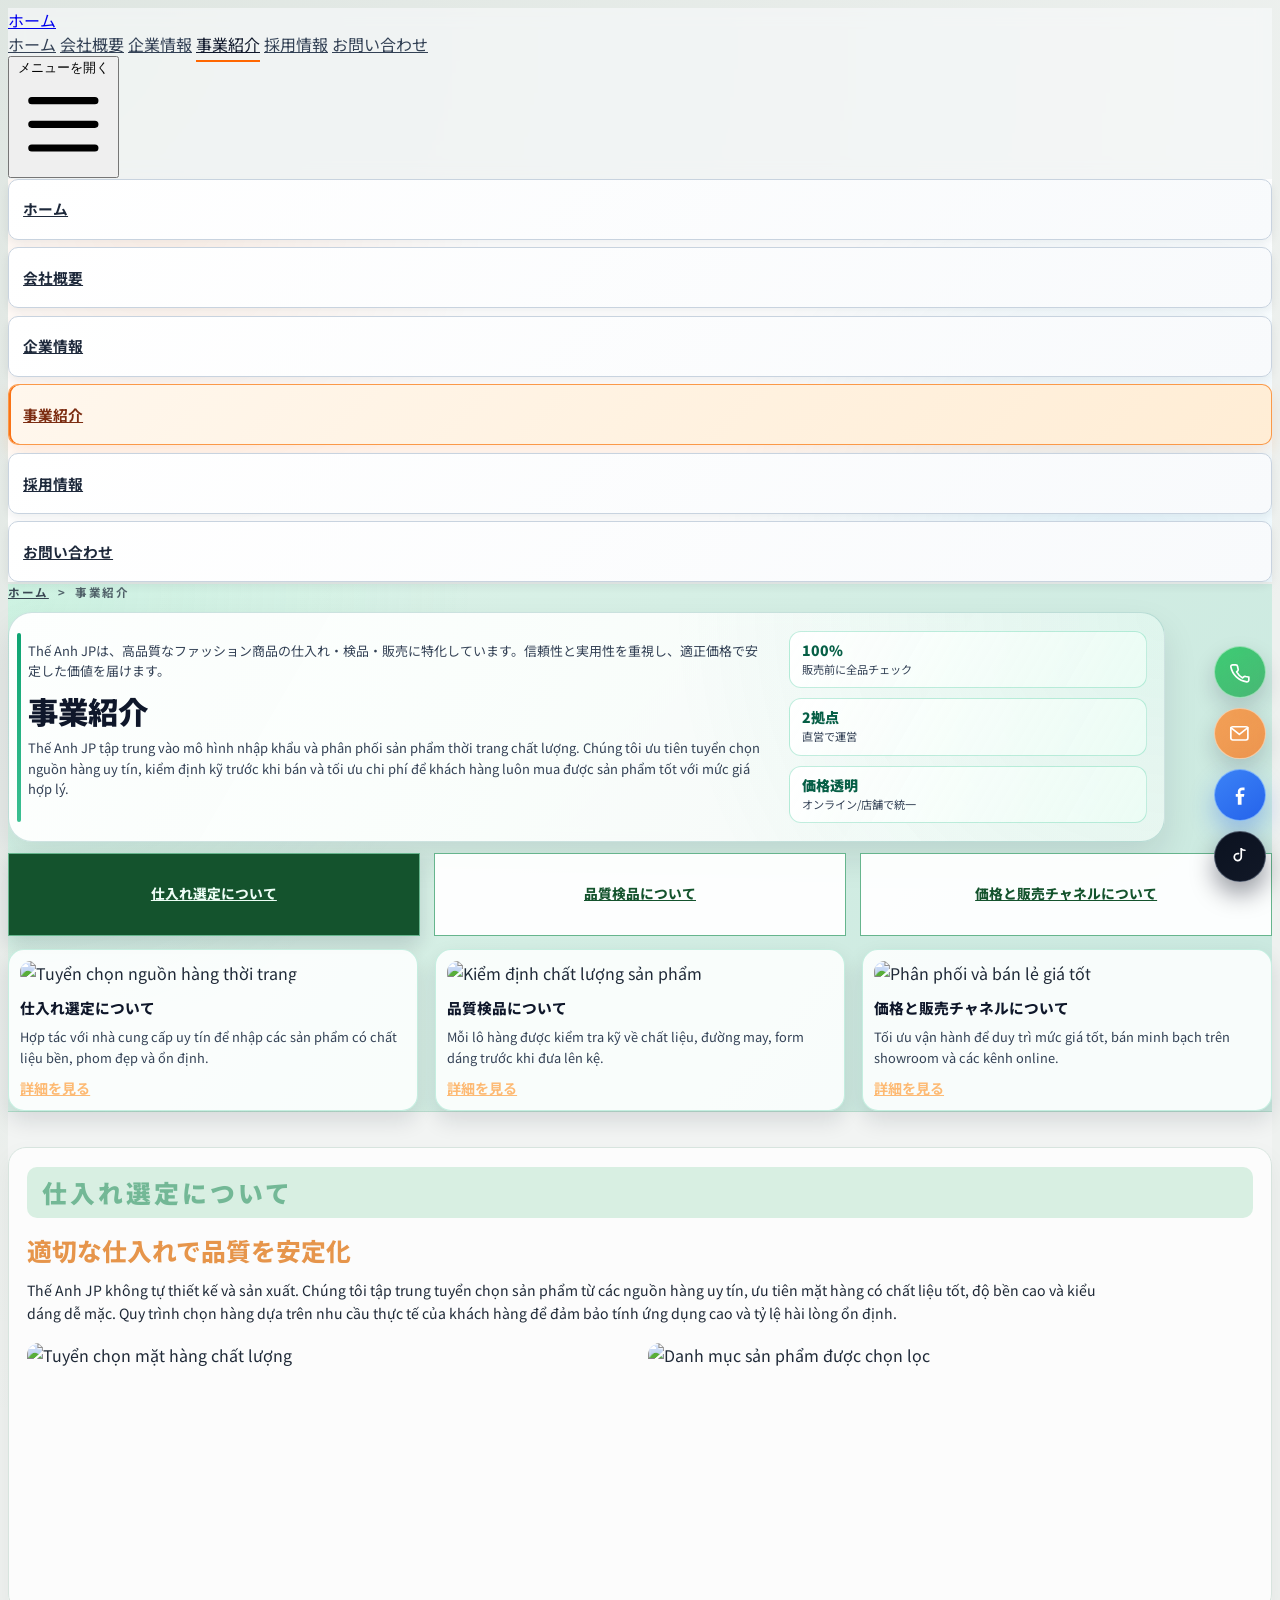
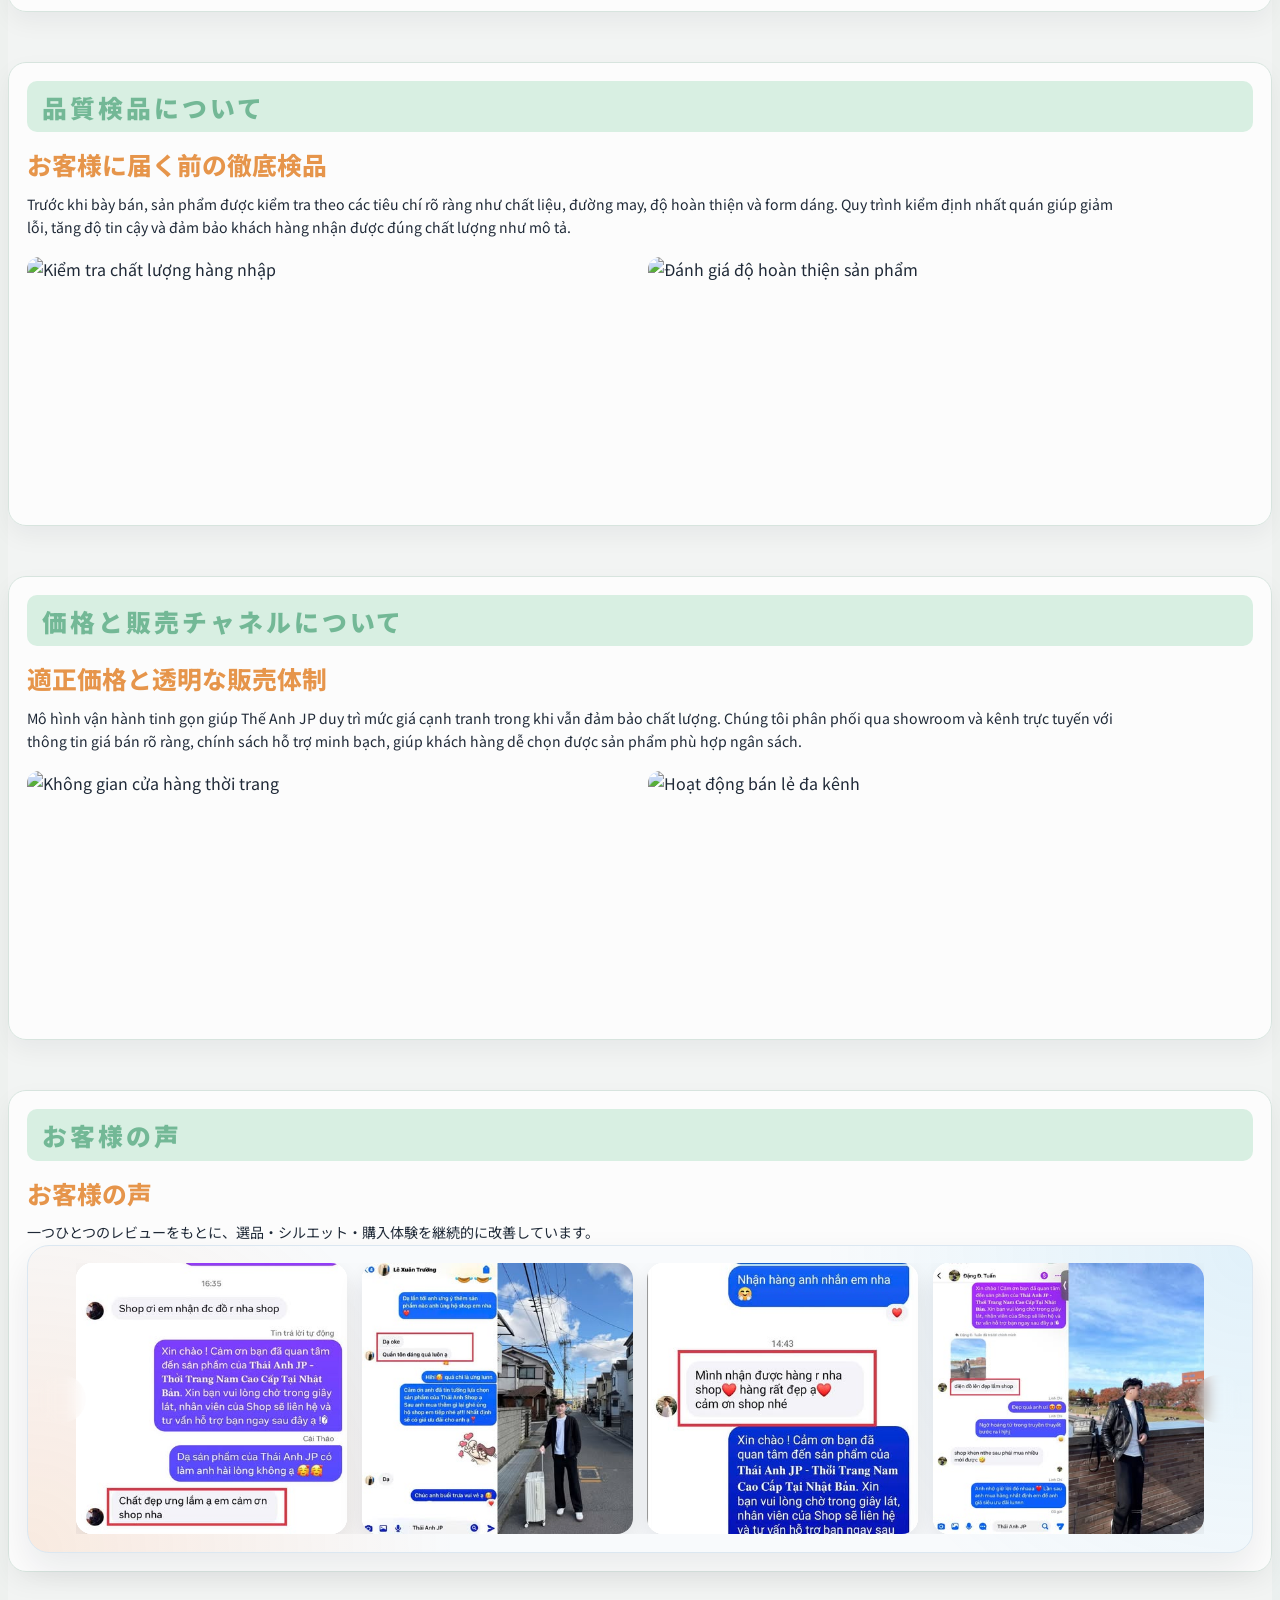
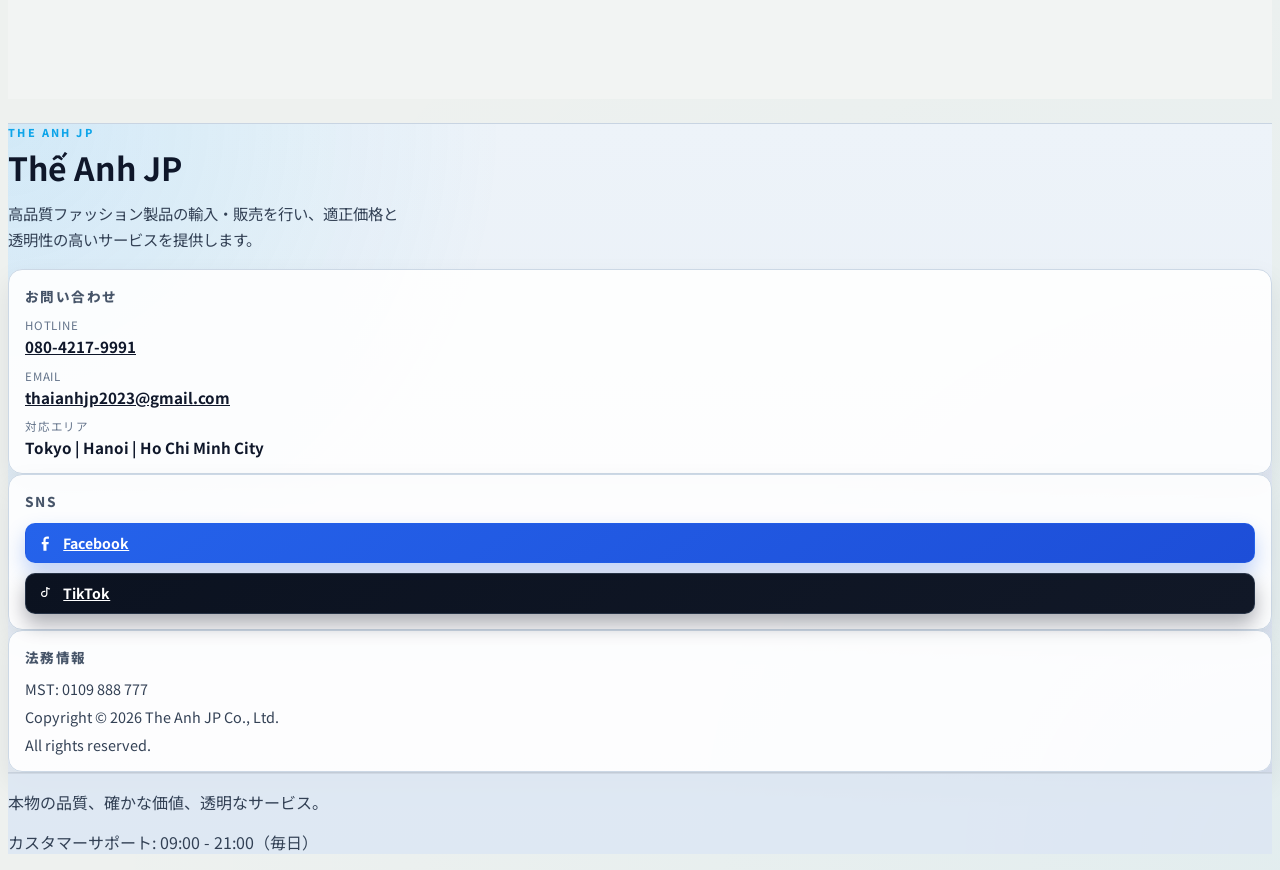
==== activities.html @ a5a720c3 "Initial website commit (VI/JA-ready)" ====
<!DOCTYPE html>
<html lang="ja">
  <head>
    <meta charset="UTF-8" />
    <meta name="viewport" content="width=device-width, initial-scale=1.0" />
    <title>事業紹介 | Thế Anh JP</title>
    <meta
      name="description"
      content="事業紹介 hoạt động kinh doanh của Thế Anh JP: tuyển chọn nguồn hàng chất lượng, kiểm định kỹ và phân phối với giá thành tốt."
    />
    <meta name="robots" content="index,follow,max-image-preview:large" />
    <meta property="og:locale" content="vi_VN" />
    <meta property="og:type" content="website" />
    <meta property="og:title" content="事業紹介 | Thế Anh JP" />
    <meta
      property="og:description"
      content="Thế Anh JPの仕入れ選定、品質検品、透明性の高い販売プロセスをご紹介します。"
    />
    <meta property="og:url" content="https://theanhjp.vn/activities.html" />
    <meta property="og:image" content="https://theanhjp.vn/assets/logo/anhbia.jpg" />
    <meta name="twitter:card" content="summary_large_image" />
    <meta name="twitter:title" content="事業紹介 | Thế Anh JP" />
    <meta
      name="twitter:description"
      content="Thế Anh JPの選品・品質確認・マルチチャネル販売の仕組み。"
    />
    <meta name="twitter:image" content="https://theanhjp.vn/assets/logo/anhbia.jpg" />
    <link rel="canonical" href="https://theanhjp.vn/activities.html" />

    <link rel="icon" type="image/jpeg" href="assets/logo/logotheanh.jpg" />
    <link rel="apple-touch-icon" href="assets/logo/logotheanh.jpg" />

    <link rel="preconnect" href="https://fonts.googleapis.com" />
    <link rel="preconnect" href="https://fonts.gstatic.com" crossorigin />
    <link
      href="https://fonts.googleapis.com/css2?family=Noto+Sans+JP:wght@400;500;700;900&family=Zen+Old+Mincho:wght@400;700&display=swap"
      rel="stylesheet"
    />

    <script src="https://cdn.tailwindcss.com"></script>
    <script>
      tailwind.config = {
        theme: {
          extend: {
            fontFamily: {
              sans: ['Noto Sans JP', 'sans-serif'],
              serifjp: ['Zen Old Mincho', 'serif']
            }
          }
        }
      };
    </script>
    <script type="application/ld+json">
      {
        "@context": "https://schema.org",
        "@type": "BreadcrumbList",
        "itemListElement": [
          {
            "@type": "ListItem",
            "position": 1,
            "name": "ホーム",
            "item": "https://theanhjp.vn/index.html"
          },
          {
            "@type": "ListItem",
            "position": 2,
            "name": "事業紹介",
            "item": "https://theanhjp.vn/activities.html"
          }
        ]
      }
    </script>

    <link rel="stylesheet" href="style.css" />
    <script src="script.js" defer></script>
    <script src="ja-i18n.js" defer></script>
  </head>
  <body class="activities-page text-slate-800 antialiased">
    <header id="siteHeader" class="site-header fixed inset-x-0 top-0 z-50">
      <div class="mx-auto flex h-20 w-full max-w-7xl items-center justify-between px-4 sm:px-6 lg:px-8">
        <a href="index.html#home" class="group flex min-w-0 items-center gap-3">
          <div class="h-11 w-[4.2rem] overflow-hidden rounded-md border border-slate-200 bg-white shadow-sm sm:h-12 sm:w-[4.6rem]">
            <img src="assets/logo/logotheanh.jpg" alt="Logo Thế Anh JP" class="h-full w-full object-cover" />
          </div>
          <div class="min-w-0 leading-tight">
            <p class="truncate text-base font-extrabold text-slate-900 sm:text-lg">Thế Anh JP</p>
            <p class="mt-1 truncate text-[0.58rem] font-semibold tracking-[0.12em] text-slate-500 sm:text-[0.66rem]">日本の高級メンズファッション</p>
          </div>
        </a>

        <nav class="hidden items-center gap-8 text-sm font-medium md:flex">
          <a class="nav-link" href="index.html#home">ホーム</a>
          <a class="nav-link" href="company.html">会社概要</a>
          <a class="nav-link" href="business.html">企業情報</a>
          <a class="nav-link is-active" href="activities.html">事業紹介</a>
          <a class="nav-link" href="recruit.html">採用情報</a>
          <a class="nav-link" href="index.html#access">お問い合わせ</a>
        </nav>

        <button
          id="menuBtn"
          class="mobile-menu-btn inline-flex h-11 w-11 items-center justify-center rounded-md border border-slate-300 text-slate-900 md:hidden"
          aria-label="メニューを開く"
          aria-expanded="false"
          aria-controls="mobileMenu"
        >
          <span class="sr-only">メニューを開く</span>
          <svg xmlns="http://www.w3.org/2000/svg" class="h-6 w-6" fill="none" viewBox="0 0 24 24" stroke="currentColor">
            <path stroke-linecap="round" stroke-linejoin="round" stroke-width="1.8" d="M4 6h16M4 12h16M4 18h16" />
          </svg>
        </button>
      </div>
    </header>

    <div id="menuOverlay" class="menu-overlay fixed inset-0 z-40 bg-slate-900/45 opacity-0 pointer-events-none"></div>
    <nav
      id="mobileMenu"
      class="mobile-menu fixed right-0 top-0 z-50 h-full w-[82%] max-w-sm translate-x-full bg-white px-6 pb-10 pt-24 shadow-2xl md:hidden"
      aria-hidden="true"
    >
      <div class="mobile-menu__grid text-base font-medium">
        <a class="mobile-link block rounded-md px-3 py-4" href="index.html#home">ホーム</a>
        <a class="mobile-link block rounded-md px-3 py-4" href="company.html">会社概要</a>
        <a class="mobile-link block rounded-md px-3 py-4" href="business.html">企業情報</a>
        <a class="mobile-link mobile-link-active block rounded-md px-3 py-4" href="activities.html">事業紹介</a>
        <a class="mobile-link block rounded-md px-3 py-4" href="recruit.html">採用情報</a>
        <a class="mobile-link block rounded-md px-3 py-4" href="index.html#access">お問い合わせ</a>
      </div>
    </nav>

    <main>
      <section class="activities-hero">
        <div class="mx-auto max-w-7xl px-4 pb-16 pt-28 sm:px-6 lg:px-8">
          <nav class="activities-breadcrumb reveal" aria-label="Breadcrumb">
            <a href="index.html#home">ホーム</a>
            <span>&gt;</span>
            <span>事業紹介</span>
          </nav>

          <div class="activities-hero__top reveal">
            <div class="activities-intro">
              <div class="activities-intro__content">
                <p class="text-xs uppercase tracking-[0.35em] text-emerald-700">Business Activities</p>
                <h1>事業紹介</h1>
                <p>
                  Thế Anh JP tập trung vào mô hình nhập khẩu và phân phối sản phẩm thời trang chất lượng.
                  Chúng tôi ưu tiên tuyển chọn nguồn hàng uy tín, kiểm định kỹ trước khi bán và tối ưu chi phí để khách hàng
                  luôn mua được sản phẩm tốt với mức giá hợp lý.
                </p>
              </div>

              <div class="activities-intro__stats" aria-label="Điểm nổi bật">
                <article>
                  <strong>100%</strong>
                  <span>Kiểm tra trước khi bán</span>
                </article>
                <article>
                  <strong>2 cơ sở</strong>
                  <span>Vận hành trực tiếp</span>
                </article>
                <article>
                  <strong>Giá minh bạch</strong>
                  <span>Online/offline thống nhất</span>
                </article>
              </div>
            </div>
          </div>

          <nav class="activities-tabs reveal" aria-label="Điều hướng nội dung giới thiệu">
            <a href="#sourcing" class="activities-tab is-active">仕入れ選定について</a>
            <a href="#quality" class="activities-tab">品質検品について</a>
            <a href="#distribution" class="activities-tab">価格と販売チャネルについて</a>
          </nav>

          <div class="activities-cards reveal">
            <article class="activities-card">
              <img
                src="https://images.unsplash.com/photo-1441984904996-e0b6ba687e04?auto=format&fit=crop&w=1200&q=80"
                alt="Tuyển chọn nguồn hàng thời trang"
              />
              <h2>仕入れ選定について</h2>
              <p>Hợp tác với nhà cung cấp uy tín để nhập các sản phẩm có chất liệu bền, phom đẹp và ổn định.</p>
              <a href="#sourcing">詳細を見る</a>
            </article>

            <article class="activities-card">
              <img
                src="https://images.unsplash.com/photo-1556905055-8f358a7a47b2?auto=format&fit=crop&w=1200&q=80"
                alt="Kiểm định chất lượng sản phẩm"
              />
              <h2>品質検品について</h2>
              <p>Mỗi lô hàng được kiểm tra kỹ về chất liệu, đường may, form dáng trước khi đưa lên kệ.</p>
              <a href="#quality">詳細を見る</a>
            </article>

            <article class="activities-card">
              <img
                src="https://images.unsplash.com/photo-1472851294608-062f824d29cc?auto=format&fit=crop&w=1200&q=80"
                alt="Phân phối và bán lẻ giá tốt"
              />
              <h2>価格と販売チャネルについて</h2>
              <p>Tối ưu vận hành để duy trì mức giá tốt, bán minh bạch trên showroom và các kênh online.</p>
              <a href="#distribution">詳細を見る</a>
            </article>
          </div>
        </div>
      </section>

      <section class="activities-body section-space">
        <div class="mx-auto max-w-7xl px-4 sm:px-6 lg:px-8">
          <section id="sourcing" class="activities-section reveal">
            <div class="activities-section__head">仕入れ選定について</div>
            <h2>Chọn đúng nguồn, giữ đúng chất lượng</h2>
            <p>
              Thế Anh JP không tự thiết kế và sản xuất. Chúng tôi tập trung tuyển chọn sản phẩm từ các nguồn hàng uy tín,
              ưu tiên mặt hàng có chất liệu tốt, độ bền cao và kiểu dáng dễ mặc. Quy trình chọn hàng dựa trên nhu cầu thực tế
              của khách hàng để đảm bảo tính ứng dụng cao và tỷ lệ hài lòng ổn định.
            </p>
            <div class="activities-gallery">
              <img
                src="https://images.unsplash.com/photo-1469334031218-e382a71b716b?auto=format&fit=crop&w=1200&q=80"
                alt="Tuyển chọn mặt hàng chất lượng"
              />
              <img
                src="https://images.unsplash.com/photo-1490481651871-ab68de25d43d?auto=format&fit=crop&w=1200&q=80"
                alt="Danh mục sản phẩm được chọn lọc"
              />
            </div>
          </section>

          <section id="quality" class="activities-section reveal">
            <div class="activities-section__head">品質検品について</div>
            <h2>Kiểm tra kỹ trước khi đến tay khách hàng</h2>
            <p>
              Trước khi bày bán, sản phẩm được kiểm tra theo các tiêu chí rõ ràng như chất liệu, đường may, độ hoàn thiện
              và form dáng. Quy trình kiểm định nhất quán giúp giảm lỗi, tăng độ tin cậy và đảm bảo khách hàng nhận được
              đúng chất lượng như mô tả.
            </p>
            <div class="activities-gallery">
              <img
                src="https://images.unsplash.com/photo-1521572163474-6864f9cf17ab?auto=format&fit=crop&w=1200&q=80"
                alt="Kiểm tra chất lượng hàng nhập"
              />
              <img
                src="https://images.unsplash.com/photo-1489987707025-afc232f7ea0f?auto=format&fit=crop&w=1200&q=80"
                alt="Đánh giá độ hoàn thiện sản phẩm"
              />
            </div>
          </section>

          <section id="distribution" class="activities-section reveal">
            <div class="activities-section__head">価格と販売チャネルについて</div>
            <h2>Bán giá tốt, phân phối minh bạch đa kênh</h2>
            <p>
              Mô hình vận hành tinh gọn giúp Thế Anh JP duy trì mức giá cạnh tranh trong khi vẫn đảm bảo chất lượng.
              Chúng tôi phân phối qua showroom và kênh trực tuyến với thông tin giá bán rõ ràng, chính sách hỗ trợ minh bạch,
              giúp khách hàng dễ chọn được sản phẩm phù hợp ngân sách.
            </p>
            <div class="activities-gallery">
              <img
                src="https://images.unsplash.com/photo-1441986300917-64674bd600d8?auto=format&fit=crop&w=1200&q=80"
                alt="Không gian cửa hàng thời trang"
              />
              <img
                src="https://images.unsplash.com/photo-1607082349566-187342175e2f?auto=format&fit=crop&w=1200&q=80"
                alt="Hoạt động bán lẻ đa kênh"
              />
            </div>
          </section>

          <section id="customer-reviews" class="activities-section reveal">
            <div class="activities-section__head">Phản hồi khách hàng</div>
            <h2>お客様の声</h2>
            <p>
              一つひとつのレビューをもとに、選品・シルエット・購入体験を継続的に改善しています。
            </p>

            <div class="reviews-showcase mt-6" data-reviews-carousel>
              <button class="reviews-nav reviews-nav--prev" type="button" aria-label="Ảnh trước" data-carousel-prev>
                <svg viewBox="0 0 24 24" fill="none" aria-hidden="true">
                  <path d="M14.5 6L8.5 12L14.5 18" stroke="currentColor" stroke-width="2.2" stroke-linecap="round" stroke-linejoin="round" />
                </svg>
              </button>
              <div class="reviews-viewport">
                <div class="reviews-track" data-carousel-track>
                  <button class="review-card" type="button" data-review-image="assets/reviews/1.jpg" aria-label="Xem phản hồi khách hàng 1">
                    <img src="assets/reviews/1.jpg" alt="Ảnh phản hồi khách hàng 1" loading="lazy" />
                  </button>
                  <button class="review-card" type="button" data-review-image="assets/reviews/2.jpg" aria-label="Xem phản hồi khách hàng 2">
                    <img src="assets/reviews/2.jpg" alt="Ảnh phản hồi khách hàng 2" loading="lazy" />
                  </button>
                  <button class="review-card" type="button" data-review-image="assets/reviews/3.jpg" aria-label="Xem phản hồi khách hàng 3">
                    <img src="assets/reviews/3.jpg" alt="Ảnh phản hồi khách hàng 3" loading="lazy" />
                  </button>
                  <button class="review-card" type="button" data-review-image="assets/reviews/4.jpg" aria-label="Xem phản hồi khách hàng 4">
                    <img src="assets/reviews/4.jpg" alt="Ảnh phản hồi khách hàng 4" loading="lazy" />
                  </button>
                  <button class="review-card" type="button" data-review-image="assets/reviews/5.jpg" aria-label="Xem phản hồi khách hàng 5">
                    <img src="assets/reviews/5.jpg" alt="Ảnh phản hồi khách hàng 5" loading="lazy" />
                  </button>
                  <button class="review-card" type="button" data-review-image="assets/reviews/6.jpg" aria-label="Xem phản hồi khách hàng 6">
                    <img src="assets/reviews/6.jpg" alt="Ảnh phản hồi khách hàng 6" loading="lazy" />
                  </button>
                  <button class="review-card" type="button" data-review-image="assets/reviews/7.jpg" aria-label="Xem phản hồi khách hàng 7">
                    <img src="assets/reviews/7.jpg" alt="Ảnh phản hồi khách hàng 7" loading="lazy" />
                  </button>
                  <button class="review-card" type="button" data-review-image="assets/reviews/8.jpg" aria-label="Xem phản hồi khách hàng 8">
                    <img src="assets/reviews/8.jpg" alt="Ảnh phản hồi khách hàng 8" loading="lazy" />
                  </button>
                  <button class="review-card" type="button" data-review-image="assets/reviews/9.jpg" aria-label="Xem phản hồi khách hàng 9">
                    <img src="assets/reviews/9.jpg" alt="Ảnh phản hồi khách hàng 9" loading="lazy" />
                  </button>
                  <button class="review-card" type="button" data-review-image="assets/reviews/10.jpg" aria-label="Xem phản hồi khách hàng 10">
                    <img src="assets/reviews/10.jpg" alt="Ảnh phản hồi khách hàng 10" loading="lazy" />
                  </button>
                  <button class="review-card" type="button" data-review-image="assets/reviews/11.jpg" aria-label="Xem phản hồi khách hàng 11">
                    <img src="assets/reviews/11.jpg" alt="Ảnh phản hồi khách hàng 11" loading="lazy" />
                  </button>
                  <button class="review-card" type="button" data-review-image="assets/reviews/12.jpg" aria-label="Xem phản hồi khách hàng 12">
                    <img src="assets/reviews/12.jpg" alt="Ảnh phản hồi khách hàng 12" loading="lazy" />
                  </button>
                  <button class="review-card" type="button" data-review-image="assets/reviews/13.jpg" aria-label="Xem phản hồi khách hàng 13">
                    <img src="assets/reviews/13.jpg" alt="Ảnh phản hồi khách hàng 13" loading="lazy" />
                  </button>
                </div>
              </div>
              <button class="reviews-nav reviews-nav--next" type="button" aria-label="Ảnh tiếp theo" data-carousel-next>
                <svg viewBox="0 0 24 24" fill="none" aria-hidden="true">
                  <path d="M9.5 6L15.5 12L9.5 18" stroke="currentColor" stroke-width="2.2" stroke-linecap="round" stroke-linejoin="round" />
                </svg>
              </button>
            </div>
          </section>
        </div>
      </section>
    </main>

    <footer class="site-footer">
      <div class="site-footer__top">
        <div class="mx-auto grid max-w-7xl gap-8 px-4 py-12 sm:px-6 lg:grid-cols-12 lg:gap-10 lg:px-8">
          <section class="site-footer__brand lg:col-span-5">
            <p class="site-footer__eyebrow">THE ANH JP</p>
            <h2>Thế Anh JP</h2>
            <p>
              高品質ファッション製品の輸入・販売を行い、適正価格と透明性の高いサービスを提供します。
            </p>
          </section>

          <section class="site-footer__contact lg:col-span-3">
            <h3>お問い合わせ</h3>
            <ul>
              <li><span>Hotline</span><a href="tel:08042179991">080-4217-9991</a></li>
              <li><span>Email</span><a href="mailto:thaianhjp2023@gmail.com">thaianhjp2023@gmail.com</a></li>
              <li><span>対応エリア</span><strong>Tokyo | Hanoi | Ho Chi Minh City</strong></li>
            </ul>
          </section>

          <section class="site-footer__social lg:col-span-2">
            <h3>SNS</h3>
            <div class="site-footer__social-list">
              <a href="https://www.facebook.com/thaianhshop2022" target="_blank" rel="noopener noreferrer" class="site-footer__social-link" aria-label="Facebook Thế Anh JP">
                <svg viewBox="0 0 16 16" fill="none" xmlns="http://www.w3.org/2000/svg">
                  <path d="M9.03 6.55H11.2L10.94 8.8H9.03V15H6.11V8.8H4.5V6.55H6.11V4.88C6.11 2.87 7.32 1.5 9.81 1.5C10.55 1.5 11.19 1.56 11.37 1.58V3.68H9.66C8.45 3.68 8.21 4.25 8.21 5.09V6.55H9.03Z" fill="currentColor"/>
                </svg>
                <span>Facebook</span>
              </a>
              <a href="https://www.tiktok.com/@thaianhshop" target="_blank" rel="noopener noreferrer" class="site-footer__social-link" aria-label="TikTok Thế Anh JP">
                <svg viewBox="0 0 24 24" fill="none" xmlns="http://www.w3.org/2000/svg">
                  <path d="M14 4v8.7a3.7 3.7 0 11-2.9-3.6" stroke="currentColor" stroke-width="1.8" stroke-linecap="round" stroke-linejoin="round"/>
                  <path d="M14 4c1 .95 2.35 1.53 3.83 1.53" stroke="currentColor" stroke-width="1.8" stroke-linecap="round"/>
                </svg>
                <span>TikTok</span>
              </a>
            </div>
          </section>

          <section class="site-footer__legal lg:col-span-2">
            <h3>法務情報</h3>
            <p>MST: 0109 888 777</p>
            <p>Copyright © 2026 The Anh JP Co., Ltd.</p>
            <p>All rights reserved.</p>
          </section>
        </div>
      </div>
      <div class="site-footer__bottom">
        <div class="mx-auto flex max-w-7xl flex-col gap-2 px-4 py-4 text-xs sm:px-6 sm:text-sm lg:flex-row lg:items-center lg:justify-between lg:px-8">
          <p>本物の品質、確かな価値、透明なサービス。</p>
          <p>カスタマーサポート: 09:00 - 21:00（毎日）</p>
        </div>
      </div>
    </footer>

    <div id="reviewLightbox" class="review-lightbox" aria-hidden="true">
      <button id="reviewLightboxClose" class="review-lightbox__close" type="button" aria-label="Đóng xem ảnh">×</button>
      <img id="reviewLightboxImage" src="" alt="Ảnh đánh giá khách hàng" />
    </div>

    <aside class="floating-actions" aria-label="お問い合わせ nhanh">
      <a href="tel:08042179991" class="floating-btn floating-btn-call" aria-label="電話">
        <span class="floating-btn__icon" aria-hidden="true">
          <svg viewBox="0 0 24 24" fill="none" xmlns="http://www.w3.org/2000/svg">
            <path d="M22 16.92V20a2 2 0 01-2.18 2A19.8 19.8 0 013 6.18 2 2 0 015 4h3.09a2 2 0 012 1.72c.12.9.32 1.77.6 2.61a2 2 0 01-.45 2.11L9.1 11.57a16 16 0 006.33 6.33l1.13-1.14a2 2 0 012.11-.45c.84.28 1.71.48 2.61.6A2 2 0 0122 16.92z" stroke="currentColor" stroke-width="1.8" stroke-linecap="round" stroke-linejoin="round"/>
          </svg>
        </span>
        <span class="floating-btn__label">今すぐ電話</span>
      </a>

      <a href="mailto:thaianhjp2023@gmail.com" class="floating-btn floating-btn-mail" aria-label="Gmailを送る">
        <span class="floating-btn__icon" aria-hidden="true">
          <svg viewBox="0 0 24 24" fill="none" xmlns="http://www.w3.org/2000/svg">
            <path d="M3 6l9 7 9-7" stroke="currentColor" stroke-width="1.8" stroke-linecap="round" stroke-linejoin="round"/>
            <rect x="3" y="5" width="18" height="14" rx="2" stroke="currentColor" stroke-width="1.8"/>
          </svg>
        </span>
        <span class="floating-btn__label">Gmail</span>
      </a>

      <a href="https://www.facebook.com/thaianhshop2022" target="_blank" rel="noopener noreferrer" class="floating-btn floating-btn-facebook" aria-label="Facebookを開く">
        <span class="floating-btn__icon" aria-hidden="true">
          <svg viewBox="0 0 16 16" fill="none" xmlns="http://www.w3.org/2000/svg">
            <path d="M9.03 6.55H11.2L10.94 8.8H9.03V15H6.11V8.8H4.5V6.55H6.11V4.88C6.11 2.87 7.32 1.5 9.81 1.5C10.55 1.5 11.19 1.56 11.37 1.58V3.68H9.66C8.45 3.68 8.21 4.25 8.21 5.09V6.55H9.03Z" fill="currentColor"/>
          </svg>
        </span>
        <span class="floating-btn__label">Facebook</span>
      </a>

      <a href="https://www.tiktok.com/@thaianhshop" target="_blank" rel="noopener noreferrer" class="floating-btn floating-btn-tiktok" aria-label="TikTokを開く">
        <span class="floating-btn__icon" aria-hidden="true">
          <svg viewBox="0 0 24 24" fill="none" xmlns="http://www.w3.org/2000/svg">
            <path d="M14 4v8.7a3.7 3.7 0 11-2.9-3.6" stroke="currentColor" stroke-width="1.8" stroke-linecap="round" stroke-linejoin="round"/>
            <path d="M14 4c1 .95 2.35 1.53 3.83 1.53" stroke="currentColor" stroke-width="1.8" stroke-linecap="round"/>
          </svg>
        </span>
        <span class="floating-btn__label">TikTok</span>
      </a>
    </aside>
  </body>
</html>
---- style.css ----
:root {
  --bg-main: #f8f9fa;
  --primary-orange: #ff6600;
  --text-dark: #1f2937;
  --accent-blue: #e0f2fe;
}

html {
  scroll-behavior: smooth;
}

body {
  background: var(--bg-main);
  color: var(--text-dark);
  font-family: 'Noto Sans JP', 'Hiragino Kaku Gothic ProN', 'Yu Gothic', sans-serif;
}

.home-page .section-space {
  padding: 2.45rem 0;
}

.site-header {
  background: rgba(248, 249, 250, 0.65);
  backdrop-filter: blur(8px);
  transition: background-color 280ms ease, box-shadow 280ms ease, border-color 280ms ease;
  border-bottom: 1px solid transparent;
}

.site-header.is-scrolled {
  background: rgba(255, 255, 255, 0.94);
  border-color: rgba(15, 23, 42, 0.08);
  box-shadow: 0 8px 28px rgba(15, 23, 42, 0.1);
}

.section-space {
  padding: 5rem 0;
}

@media (max-width: 767px) {
  .section-space {
    padding: 4rem 0;
  }
}

.section-accent {
  background: var(--accent-blue);
}

.access-grid {
  display: grid;
  gap: 0.95rem;
  grid-template-columns: repeat(2, minmax(0, 1fr));
}

.access-branch {
  overflow: hidden;
  border-radius: 22px;
  background: #ffffff;
  border: 1px solid #d6e6ee;
  box-shadow: 0 16px 30px rgba(15, 23, 42, 0.1);
}

.access-branch__body {
  padding: 0.9rem 0.95rem 0.78rem;
}

.access-branch__top {
  display: flex;
  align-items: center;
  justify-content: space-between;
  gap: 0.8rem;
}

.access-badge {
  display: inline-flex;
  align-items: center;
  justify-content: center;
  min-width: 5.4rem;
  border-radius: 999px;
  padding: 0.28rem 0.62rem;
  font-size: 0.7rem;
  font-weight: 800;
  letter-spacing: 0.11em;
  text-transform: uppercase;
}

.access-branch__top h3 {
  margin: 0;
  font-size: 1.14rem;
  font-weight: 900;
  color: #0f172a;
  text-align: right;
  letter-spacing: 0.03em;
}

.access-branch__address {
  margin: 0.62rem 0 0;
  font-size: 0.88rem;
  line-height: 1.62;
  color: #334155;
}

.access-branch__phone {
  margin: 0.38rem 0 0;
  font-size: 0.82rem;
  font-weight: 800;
  color: #0f172a;
}

.access-branch__map {
  border-top: 1px solid #e2e8f0;
  background: #f8fafc;
}

.access-branch__map iframe {
  width: 100%;
  height: 210px;
  border: 0;
}

.access-branch--gifu .access-badge {
  color: #14532d;
  background: #dcfce7;
}

.access-branch--gifu .access-branch__top h3 {
  color: #166534;
}

.access-branch--sakae .access-badge {
  color: #9a3412;
  background: #ffedd5;
}

.access-branch--sakae .access-branch__top h3 {
  color: #c2410c;
}

@media (max-width: 767px) {
  .home-page .section-space {
    padding: 2.35rem 0;
  }

  .access-grid {
    grid-template-columns: 1fr;
    gap: 0.75rem;
  }

  .access-branch {
    border-radius: 16px;
  }

  .access-branch__body {
    padding: 0.78rem 0.8rem 0.68rem;
  }

  .access-branch__top h3 {
    font-size: 1rem;
  }

  .access-badge {
    min-width: 4.8rem;
    padding: 0.22rem 0.5rem;
    font-size: 0.63rem;
  }

  .access-branch__address {
    font-size: 0.82rem;
  }

  .access-branch__map iframe {
    height: 185px;
  }
}

.nav-link {
  position: relative;
  color: #334155;
  transition: color 220ms ease;
}

.nav-link::after {
  content: '';
  position: absolute;
  left: 0;
  bottom: -6px;
  height: 2px;
  width: 100%;
  transform: scaleX(0);
  transform-origin: right;
  transition: transform 260ms ease;
  background: var(--primary-orange);
}

.nav-link:hover {
  color: #0f172a;
}

.nav-link:hover::after {
  transform: scaleX(1);
  transform-origin: left;
}

.mobile-menu,
.menu-overlay {
  transition: transform 280ms ease, opacity 280ms ease;
}

.mobile-menu {
  background:
    radial-gradient(circle at 12% 8%, rgba(255, 102, 0, 0.08), transparent 28%),
    radial-gradient(circle at 88% 92%, rgba(14, 165, 233, 0.1), transparent 35%),
    #ffffff;
}

.mobile-menu__grid {
  display: grid;
  grid-template-columns: 1fr;
  gap: 0.48rem;
}

.mobile-menu-btn {
  transition: transform 180ms ease, box-shadow 180ms ease, border-color 180ms ease, background-color 180ms ease;
}

.mobile-menu-btn:hover {
  transform: translateY(-1px);
  border-color: #94a3b8;
  background: #f8fafc;
  box-shadow: 0 8px 18px rgba(15, 23, 42, 0.12);
}

.mobile-link {
  display: flex;
  min-height: 48px;
  align-items: center;
  justify-content: flex-start;
  padding: 0.34rem 0.88rem;
  border-radius: 10px;
  border: 1px solid #c8d3df;
  background: linear-gradient(135deg, #ffffff 0%, #f8fafc 100%);
  box-shadow: 0 4px 10px rgba(15, 23, 42, 0.07);
  color: #1e293b;
  font-weight: 700;
  font-size: 0.92rem;
  line-height: 1.2;
  text-align: left;
  white-space: nowrap;
  transition: transform 200ms ease, box-shadow 200ms ease, border-color 200ms ease, background 220ms ease, color 200ms ease;
}

.mobile-link:hover {
  transform: translateX(4px);
  border-color: #93c5fd;
  background: linear-gradient(135deg, #ffffff 0%, #eff6ff 100%);
  box-shadow: 0 10px 18px rgba(15, 23, 42, 0.12);
  color: #0f172a;
}

.mobile-link:active {
  transform: translateX(2px);
}

.mobile-menu.is-open {
  transform: translateX(0);
}

.menu-overlay.is-open {
  opacity: 1;
  pointer-events: auto;
}

.hero-parallax {
  will-change: transform;
}

.hero-banner-image {
  object-position: center 48%;
}

.home-hero {
  min-height: 530px;
  margin-top: 5rem;
}

.reveal {
  opacity: 0;
  transform: translateY(28px);
  transition: opacity 700ms ease, transform 700ms cubic-bezier(0.22, 1, 0.36, 1);
}

.reveal.is-visible {
  opacity: 1;
  transform: translateY(0);
}

.image-hover img {
  filter: grayscale(35%);
  transition: transform 600ms cubic-bezier(0.22, 1, 0.36, 1), filter 500ms ease;
}

.image-hover:hover img {
  transform: scale(1.05);
  filter: grayscale(0%);
}

.gallery-track {
  scroll-snap-type: x mandatory;
}

.gallery-track > * {
  scroll-snap-align: start;
}

.home-intro {
  background:
    radial-gradient(circle at 0 0, rgba(110, 231, 183, 0.14), transparent 35%),
    radial-gradient(circle at 100% 100%, rgba(14, 165, 233, 0.1), transparent 35%),
    #eef4f2;
}

.home-intro__panel {
  max-width: 980px;
  border: 1px solid rgba(15, 118, 110, 0.2);
  border-radius: 20px;
  background: linear-gradient(120deg, rgba(255, 255, 255, 0.92), rgba(244, 251, 248, 0.92));
  box-shadow: 0 16px 34px rgba(15, 23, 42, 0.1);
  padding: clamp(1rem, 2.2vw, 1.7rem);
}

.home-intro__eyebrow {
  margin: 0;
  font-size: 0.72rem;
  font-weight: 800;
  letter-spacing: 0.24em;
  text-transform: uppercase;
  color: rgba(15, 23, 42, 0.64);
}

.home-intro__panel h2 {
  margin: 0.64rem 0 0;
  color: #0f172a;
  font-size: clamp(1.42rem, 2.5vw, 2rem);
  line-height: 1.2;
  font-weight: 900;
}

.home-intro__panel p {
  margin: 0.78rem 0 0;
  max-width: 900px;
  color: #334155;
  line-height: 1.68;
  font-size: 0.9rem;
}

.home-intro__cta {
  margin-top: 0.9rem;
  display: inline-flex;
  align-items: center;
  border: 1px solid #66b58d;
  background: #ffffff;
  color: #14532d;
  font-size: 0.84rem;
  font-weight: 800;
  border-radius: 999px;
  padding: 0.42rem 0.78rem;
  transition: transform 180ms ease, box-shadow 180ms ease, background-color 180ms ease, color 180ms ease;
}

.home-intro__cta:hover {
  transform: translateY(-1px);
  background: #14532d;
  color: #ecfdf5;
  box-shadow: 0 10px 18px rgba(15, 23, 42, 0.14);
}

.intro-marquee {
  overflow: hidden;
  border-radius: 14px;
  border: 1px solid rgba(203, 213, 225, 0.6);
  background: #f8fafc;
  padding: 0.5rem 0;
}

.intro-marquee__track {
  width: max-content;
  display: flex;
  gap: 0.6rem;
  will-change: transform;
  animation: intro-marquee-right 72s linear infinite;
}

.intro-marquee__group {
  display: flex;
  gap: 0.6rem;
}

.intro-marquee__item {
  flex: 0 0 auto;
  width: 260px;
  height: auto;
  overflow: hidden;
  border-radius: 12px;
  border: 1px solid rgba(203, 213, 225, 0.45);
  background: transparent;
}

.intro-marquee__item img {
  width: 100%;
  height: auto;
  object-fit: contain;
  object-position: center top;
  display: block;
}

/* Khong zoom crop o gallery home */
.intro-marquee .image-hover:hover img {
  transform: none;
}

@keyframes intro-marquee-right {
  from {
    transform: translateX(-50%);
  }
  to {
    transform: translateX(0);
  }
}

.social-icon {
  display: inline-flex;
  align-items: center;
  justify-content: center;
  width: 2.25rem;
  height: 2.25rem;
  border-radius: 999px;
  border: 1px solid #cbd5e1;
  color: #334155;
  transition: transform 220ms ease, color 220ms ease, border-color 220ms ease;
}

.social-icon:hover {
  transform: translateY(-2px);
  border-color: var(--primary-orange);
  color: var(--primary-orange);
}

.site-footer {
  position: relative;
  margin-top: 1.5rem;
  border-top: 1px solid #c8d4e2;
  background:
    radial-gradient(circle at 0% 0%, rgba(14, 165, 233, 0.12), transparent 34%),
    radial-gradient(circle at 100% 100%, rgba(30, 64, 175, 0.08), transparent 40%),
    linear-gradient(180deg, #edf3f9 0%, #e6edf5 100%);
}

.site-footer__top {
  border-bottom: 1px solid #cfd8e3;
}

.site-footer__eyebrow {
  margin: 0;
  font-size: 0.68rem;
  font-weight: 800;
  letter-spacing: 0.22em;
  color: #0ea5e9;
}

.site-footer h2 {
  margin: 0.5rem 0 0;
  font-size: clamp(1.6rem, 2.6vw, 2rem);
  line-height: 1.2;
  color: #0f172a;
}

.site-footer h3 {
  margin: 0 0 0.7rem;
  font-size: 0.85rem;
  font-weight: 800;
  text-transform: uppercase;
  letter-spacing: 0.11em;
  color: #475569;
}

.site-footer__brand p:last-child {
  margin-top: 0.85rem;
  max-width: 44ch;
  color: #334155;
  line-height: 1.75;
  font-size: 0.96rem;
}

.site-footer__contact,
.site-footer__legal,
.site-footer__social {
  border: 1px solid #ccd8e5;
  border-radius: 14px;
  background: rgba(255, 255, 255, 0.9);
  padding: 1rem 1rem 0.95rem;
  box-shadow: 0 12px 28px rgba(15, 23, 42, 0.08);
}

.site-footer__contact ul {
  margin: 0;
  padding: 0;
  list-style: none;
  display: grid;
  gap: 0.68rem;
}

.site-footer__contact li {
  display: grid;
  gap: 0.12rem;
}

.site-footer__contact span {
  font-size: 0.72rem;
  letter-spacing: 0.07em;
  text-transform: uppercase;
  color: #64748b;
}

.site-footer__contact a,
.site-footer__contact strong {
  font-size: 0.95rem;
  font-weight: 700;
  color: #0f172a;
}

.site-footer__contact a:hover {
  color: #0284c7;
}

.site-footer__legal p {
  margin: 0.35rem 0 0;
  font-size: 0.9rem;
  line-height: 1.55;
  color: #334155;
}

.site-footer__social-list {
  display: grid;
  gap: 0.62rem;
}

.site-footer__social-link {
  display: inline-flex;
  align-items: center;
  gap: 0.58rem;
  border-radius: 10px;
  border: 1px solid transparent;
  padding: 0.58rem 0.7rem;
  color: #ffffff;
  transition: transform 220ms ease, box-shadow 220ms ease, border-color 220ms ease, filter 220ms ease;
}

.site-footer__social-link svg {
  width: 1.05rem;
  height: 1.05rem;
}

.site-footer__social-link span {
  font-size: 0.88rem;
  font-weight: 700;
}

.site-footer__social-link:first-child {
  background: linear-gradient(145deg, #2563eb, #1d4ed8);
  border-color: rgba(37, 99, 235, 0.5);
  box-shadow: 0 10px 20px rgba(37, 99, 235, 0.28);
}

.site-footer__social-link:last-child {
  background: linear-gradient(145deg, #0b1220, #111827);
  border-color: rgba(51, 65, 85, 0.7);
  box-shadow: 0 10px 20px rgba(2, 6, 23, 0.32);
}

.site-footer__social-link:hover {
  transform: translateY(-2px);
  filter: brightness(1.06) saturate(1.08);
}

.site-footer__social-link:first-child:hover {
  box-shadow: 0 14px 26px rgba(37, 99, 235, 0.38);
}

.site-footer__social-link:last-child:hover {
  box-shadow: 0 14px 26px rgba(2, 6, 23, 0.42);
}

.site-footer__bottom {
  background: rgba(222, 232, 243, 0.9);
  color: #334155;
  border-top: 1px solid #cfd8e3;
}

.floating-actions {
  position: fixed;
  right: 0.9rem;
  bottom: 1.1rem;
  z-index: 45;
  display: flex;
  flex-direction: column;
  gap: 0.62rem;
}

.floating-btn {
  position: relative;
  display: inline-flex;
  align-items: center;
  justify-content: center;
  width: 3.1rem;
  height: 3.1rem;
  border-radius: 999px;
  border: 1px solid rgba(255, 255, 255, 0.45);
  color: #ffffff;
  box-shadow: 0 10px 22px rgba(15, 23, 42, 0.18);
  backdrop-filter: blur(8px) saturate(1.15);
  -webkit-backdrop-filter: blur(8px) saturate(1.15);
  transition: transform 220ms ease, box-shadow 220ms ease, filter 220ms ease, background-color 220ms ease;
  animation: floating-btn-idle 3.8s ease-in-out infinite;
}

.floating-btn:hover {
  transform: translateY(-2px) scale(1.04);
  box-shadow: 0 14px 28px rgba(15, 23, 42, 0.24);
  filter: saturate(1.12);
}

.floating-btn:active {
  transform: translateY(0) scale(0.94);
  box-shadow: 0 6px 14px rgba(15, 23, 42, 0.18);
}

.floating-btn__icon {
  display: inline-flex;
  align-items: center;
  justify-content: center;
  width: 1.42rem;
  height: 1.42rem;
}

.floating-btn__icon svg {
  width: 100%;
  height: 100%;
  display: block;
}

.floating-btn__label {
  position: absolute;
  right: calc(100% + 0.55rem);
  top: 50%;
  transform: translateY(-50%) translateX(8px);
  white-space: nowrap;
  border-radius: 999px;
  background: #0f172a;
  padding: 0.36rem 0.68rem;
  font-size: 0.72rem;
  font-weight: 700;
  letter-spacing: 0.04em;
  color: #f8fafc;
  opacity: 0;
  pointer-events: none;
  transition: opacity 220ms ease, transform 220ms ease;
  box-shadow: 0 8px 18px rgba(15, 23, 42, 0.2);
}

.floating-btn:hover .floating-btn__label {
  opacity: 1;
  transform: translateY(-50%) translateX(0);
}

.floating-btn-call {
  background: linear-gradient(145deg, rgba(34, 197, 94, 0.84), rgba(22, 163, 74, 0.72));
}

.floating-btn-mail {
  background: linear-gradient(145deg, rgba(251, 146, 60, 0.84), rgba(249, 115, 22, 0.72));
}

.floating-btn-facebook {
  background: linear-gradient(145deg, #3b82f6, #2563eb);
  border-color: rgba(147, 197, 253, 0.75);
  box-shadow: 0 12px 24px rgba(37, 99, 235, 0.34);
}

.floating-btn-facebook .floating-btn__icon {
  width: 1.28rem;
  height: 1.28rem;
}

.floating-btn-facebook .floating-btn__icon svg {
  transform: translateY(0.5px);
}

.floating-btn-tiktok {
  background: linear-gradient(145deg, #0b1220, #111827);
  border-color: rgba(148, 163, 184, 0.48);
  box-shadow: 0 12px 24px rgba(2, 6, 23, 0.4);
}

.floating-btn-facebook:hover {
  box-shadow: 0 16px 30px rgba(37, 99, 235, 0.42);
}

.floating-btn-tiktok:hover {
  box-shadow: 0 16px 30px rgba(2, 6, 23, 0.48);
}

.floating-actions .floating-btn:nth-child(1) {
  animation-delay: 0s;
}

.floating-actions .floating-btn:nth-child(2) {
  animation-delay: 0.25s;
}

.floating-actions .floating-btn:nth-child(3) {
  animation-delay: 0.5s;
}

.floating-actions .floating-btn:nth-child(4) {
  animation-delay: 0.75s;
}

@keyframes floating-btn-idle {
  0%,
  100% {
    transform: translateY(0);
  }
  50% {
    transform: translateY(-3px);
  }
}

@media (prefers-reduced-motion: reduce) {
  .floating-btn {
    animation: none;
  }
}

@media (max-width: 767px) {
  .site-footer {
    margin-top: 1.1rem;
    background:
      radial-gradient(circle at 0% 0%, rgba(14, 165, 233, 0.1), transparent 34%),
      radial-gradient(circle at 100% 100%, rgba(30, 64, 175, 0.08), transparent 40%),
      linear-gradient(180deg, #edf2f8 0%, #e8eef6 100%);
  }

  .site-footer__top .max-w-7xl {
    gap: 0.62rem;
    padding-top: 1.15rem;
    padding-bottom: 0.9rem;
  }

  .site-footer__contact,
  .site-footer__legal,
  .site-footer__social {
    border-radius: 12px;
    padding: 0.66rem 0.68rem 0.64rem;
  }

  .site-footer h2 {
    font-size: 1.35rem;
  }

  .site-footer__brand p:last-child {
    margin-top: 0.55rem;
    font-size: 0.82rem;
    line-height: 1.48;
  }

  .site-footer h3 {
    margin-bottom: 0.52rem;
    font-size: 0.74rem;
  }

  .site-footer__contact ul {
    gap: 0.45rem;
  }

  .site-footer__contact span {
    font-size: 0.62rem;
  }

  .site-footer__contact a,
  .site-footer__contact strong,
  .site-footer__legal p {
    font-size: 0.8rem;
    line-height: 1.4;
  }

  .site-footer__social-list {
    grid-template-columns: repeat(2, minmax(0, 1fr));
    gap: 0.46rem;
  }

  .site-footer__social-link {
    border-radius: 9px;
    justify-content: center;
    padding: 0.5rem 0.45rem;
    gap: 0.42rem;
  }

  .site-footer__social-link svg {
    width: 0.92rem;
    height: 0.92rem;
  }

  .site-footer__social-link span {
    font-size: 0.78rem;
  }

  .site-footer__bottom .max-w-7xl {
    gap: 0.35rem;
    padding-top: 0.65rem;
    padding-bottom: 0.65rem;
    font-size: 0.72rem;
    line-height: 1.35;
  }

  .floating-actions {
    right: 0.62rem;
    bottom: 0.72rem;
    display: flex;
    flex-direction: column;
    gap: 0.42rem;
  }

  .floating-btn {
    width: 2.7rem;
    height: 2.7rem;
  }

  .floating-btn__icon {
    width: 1.15rem;
    height: 1.15rem;
  }

  .intro-marquee {
    padding: 0.45rem 0;
  }

  .home-intro__panel {
    border-radius: 14px;
    padding: 0.88rem 0.86rem;
  }

  .home-intro__panel h2 {
    font-size: 1.28rem;
  }

  .home-intro__panel p {
    font-size: 0.83rem;
    line-height: 1.6;
  }

  .home-intro__cta {
    margin-top: 0.72rem;
    font-size: 0.78rem;
    padding: 0.38rem 0.66rem;
  }

  .intro-marquee__track {
    gap: 0.55rem;
    animation-duration: 52s;
  }

  .intro-marquee__group {
    gap: 0.55rem;
  }

  .intro-marquee__item {
    width: 180px;
    height: auto;
    border-radius: 10px;
  }

  .home-hero {
    min-height: 0;
    aspect-ratio: 3319 / 1263;
    margin-top: 5rem;
  }

  .home-hero #heroMedia {
    display: flex;
    align-items: center;
    justify-content: center;
    background: #ffffff;
  }

  .home-hero .hero-banner-image {
    width: 100%;
    height: 100%;
    object-fit: contain;
    object-position: center center;
  }

  .home-hero > .absolute.inset-0:not(#heroMedia),
  .home-hero > .relative.mx-auto {
    display: none;
  }

  .floating-actions {
    right: 0.7rem;
    bottom: 0.9rem;
    display: flex;
    flex-direction: column;
    gap: 0.52rem;
  }

  .floating-btn {
    width: 2.7rem;
    height: 2.7rem;
  }

  .floating-btn__icon {
    width: 1.24rem;
    height: 1.24rem;
  }

  .floating-btn__label {
    display: none;
  }
}

/* Scrollbar mảnh, tối giản */
* {
  scrollbar-width: thin;
  scrollbar-color: #94a3b8 transparent;
}

*::-webkit-scrollbar {
  width: 8px;
  height: 8px;
}

*::-webkit-scrollbar-track {
  background: transparent;
}

*::-webkit-scrollbar-thumb {
  background-color: #94a3b8;
  border-radius: 999px;
}

*::-webkit-scrollbar-thumb:hover {
  background-color: #64748b;
}

.nav-link.is-active {
  color: #0f172a;
}

.nav-link.is-active::after {
  transform: scaleX(1);
  transform-origin: left;
}

.mobile-link-active {
  border-color: rgba(251, 146, 60, 0.92);
  background: linear-gradient(135deg, #fff7ed 0%, #ffedd5 100%);
  color: #7c2d12;
  box-shadow: inset 2px 0 0 #f97316, 0 8px 16px rgba(249, 115, 22, 0.15);
}

@media (max-width: 420px) {
  .mobile-link {
    min-height: 44px;
    font-size: 0.85rem;
    padding: 0.32rem 0.72rem;
  }
}

.profile-page {
  background:
    radial-gradient(circle at 100% -10%, rgba(16, 185, 129, 0.13), transparent 34%),
    radial-gradient(circle at -5% 55%, rgba(56, 189, 248, 0.1), transparent 30%),
    #f5f8f7;
}

.profile-hero {
  min-height: 530px;
  margin-top: 5rem;
}

.profile-hero__media {
  position: absolute;
  inset: 0;
}

.profile-hero__overlay {
  position: absolute;
  inset: 0;
  background: linear-gradient(90deg, rgba(8, 47, 73, 0.62) 0%, rgba(2, 44, 34, 0.38) 45%, rgba(0, 0, 0, 0.16) 100%);
}

.profile-hero__label {
  position: absolute;
  left: clamp(1rem, 7vw, 3rem);
  bottom: clamp(1rem, 5vw, 2.2rem);
  background: rgba(240, 253, 244, 0.88);
  padding: 0.9rem 1.1rem;
  border-left: 4px solid #16a34a;
  z-index: 3;
}

.profile-hero__label strong {
  display: block;
  font-size: clamp(1.55rem, 3vw, 2.65rem);
  letter-spacing: 0.08em;
  color: #111827;
  line-height: 1;
}

.profile-hero__label span {
  display: block;
  margin-top: 0.45rem;
  font-size: clamp(0.82rem, 1.12vw, 1rem);
  text-transform: uppercase;
  letter-spacing: 0.12em;
  color: #334155;
}

.profile-body {
  position: relative;
}

.profile-body.section-space {
  padding-top: 1.9rem;
  padding-bottom: 3.7rem;
}

.profile-tabs {
  border-top: 1px solid #dbe7e4;
  padding-top: 0.62rem;
}

.profile-tab {
  display: flex;
  flex-direction: column;
  gap: 0.14rem;
  border: 1px solid #79b89b;
  background: #f8fffb;
  border-radius: 10px;
  padding: 0.52rem 0.72rem;
  transition: transform 220ms ease, box-shadow 220ms ease, border-color 220ms ease, background-color 220ms ease;
}

.profile-tab span {
  font-size: 0.58rem;
  letter-spacing: 0.2em;
  color: #166534;
}

.profile-tab strong {
  font-size: 0.82rem;
  line-height: 1.28;
  font-weight: 700;
  color: #0f172a;
}

.profile-tab:hover {
  transform: translateY(-2px);
  box-shadow: 0 12px 24px rgba(2, 44, 34, 0.14);
  border-color: #166534;
}

.profile-tab.is-active {
  border-color: #14532d;
  background: linear-gradient(135deg, #14532d, #166534);
}

.profile-tab.is-active span,
.profile-tab.is-active strong {
  color: #ecfdf5;
}

.profile-panel {
  border: 1px solid #d3e5df;
  background: rgba(255, 255, 255, 0.82);
  border-radius: 18px;
  padding: 1.6rem;
  box-shadow: 0 16px 35px rgba(15, 23, 42, 0.07);
}

.profile-panel__head {
  margin-bottom: 1.2rem;
}

.profile-panel__head p {
  font-size: 0.72rem;
  text-transform: uppercase;
  letter-spacing: 0.2em;
  color: #047857;
  margin-bottom: 0.45rem;
}

.profile-panel__head h2 {
  margin: 0;
  font-size: clamp(1.6rem, 2.5vw, 2.25rem);
  color: #115e59;
  font-weight: 800;
}

.profile-table-wrap {
  overflow-x: auto;
}

.profile-table {
  width: 100%;
  border-collapse: collapse;
  min-width: 640px;
}

.profile-table tr {
  border-bottom: 1px solid #d3e5df;
}

.profile-table th,
.profile-table td {
  padding: 1.08rem 0.5rem;
  text-align: left;
  vertical-align: top;
}

.profile-table th {
  width: 20%;
  font-weight: 800;
  color: #0f172a;
}

.profile-table td {
  color: #1f2937;
}

.profile-table__link a {
  color: #2563eb;
  font-weight: 700;
  text-decoration: underline;
}

.profile-timeline {
  display: grid;
  gap: 1rem;
  grid-template-columns: repeat(4, minmax(0, 1fr));
}

.profile-timeline article {
  border-left: 3px solid #34d399;
  background: #f0fdf4;
  padding: 1rem 1rem 1rem 1.1rem;
}

.profile-timeline h3 {
  margin: 0;
  color: #166534;
  font-size: 1.45rem;
  font-weight: 900;
}

.profile-timeline p {
  margin: 0.5rem 0 0;
  color: #334155;
  line-height: 1.7;
  font-size: 0.9rem;
}

.profile-sites {
  display: grid;
  gap: 1.6rem;
}

.profile-sites .profile-map-wrap {
  margin-top: 0.2rem;
}

.profile-site-card {
  display: grid;
  grid-template-columns: 300px minmax(0, 1fr);
  gap: 1.1rem;
  align-items: center;
  border: 1px solid #cbe4db;
  background: #fff;
  padding: 0.8rem;
}

.profile-site-card img {
  width: 100%;
  height: 205px;
  object-fit: cover;
}

.profile-site-card h3 {
  margin: 0;
  font-size: clamp(1.2rem, 2vw, 2rem);
  color: #ea580c;
  font-weight: 800;
}

.profile-site-card p {
  margin: 0.5rem 0 0;
  color: #1f2937;
  font-size: 0.97rem;
}

.profile-map-wrap {
  overflow: hidden;
  border-radius: 18px;
  border: 1px solid #bfd7cf;
  box-shadow: 0 12px 28px rgba(15, 23, 42, 0.12);
}

.profile-map-wrap iframe {
  width: 100%;
  min-height: 320px;
  border: 0;
}

@media (max-width: 1023px) {
  .profile-timeline {
    grid-template-columns: repeat(2, minmax(0, 1fr));
  }

  .profile-site-card {
    grid-template-columns: 1fr;
  }

  .profile-site-card img {
    height: 250px;
  }
}

@media (max-width: 767px) {
  .profile-hero {
    min-height: 0;
    aspect-ratio: 3319 / 1263;
    margin-top: 5rem;
  }

  .profile-hero__media {
    display: flex;
    align-items: center;
    justify-content: center;
    background: #fff;
  }

  .profile-hero .hero-banner-image {
    width: 100%;
    height: 100%;
    object-fit: contain;
    object-position: center center;
  }

  .profile-hero__overlay {
    background: linear-gradient(180deg, rgba(0, 0, 0, 0.16) 0%, rgba(0, 0, 0, 0.3) 100%);
  }

  .profile-hero__label {
    top: auto;
    left: 0.85rem;
    right: auto;
    bottom: 0.85rem;
    width: fit-content;
    max-width: calc(100% - 1.7rem);
    padding: 0.58rem 0.72rem;
    border-left-width: 3px;
  }

  .profile-panel {
    border-radius: 14px;
    padding: 1rem;
  }

  .profile-tabs {
    padding-top: 0.5rem;
  }

  .profile-tab {
    padding: 0.48rem 0.62rem;
  }

  .profile-table {
    min-width: 560px;
  }

  .profile-timeline {
    grid-template-columns: 1fr;
  }

  .profile-site-card img {
    height: 205px;
  }

  .profile-body.section-space,
  .business-body.section-space {
    padding-top: 1.1rem;
    padding-bottom: 2.6rem;
  }
}

.recruit-page {
  background:
    radial-gradient(circle at 0% 20%, rgba(251, 191, 36, 0.12), transparent 30%),
    radial-gradient(circle at 100% 100%, rgba(45, 212, 191, 0.12), transparent 35%),
    #f8f8f6;
}

.recruit-hero {
  min-height: 530px;
}

.recruit-hero__media {
  position: absolute;
  inset: 0;
}

.recruit-hero__overlay {
  position: absolute;
  inset: 0;
  background: linear-gradient(95deg, rgba(8, 47, 73, 0.8) 0%, rgba(55, 65, 81, 0.42) 44%, rgba(0, 0, 0, 0.22) 100%);
}

.recruit-hero__shape {
  position: absolute;
  left: 3%;
  bottom: -10%;
  width: clamp(220px, 32vw, 420px);
  aspect-ratio: 1;
  clip-path: polygon(0 100%, 60% 0, 100% 100%);
  background: linear-gradient(160deg, rgba(251, 191, 36, 0.38), rgba(45, 212, 191, 0.25));
}

.recruit-tabs {
  display: grid;
  gap: 0.75rem;
  grid-template-columns: repeat(4, minmax(0, 1fr));
  margin-bottom: 1.3rem;
}

.recruit-tab {
  text-align: left;
  border: 1px solid #6a9c8f;
  border-radius: 10px;
  background: #ffffff;
  padding: 0.5rem 0.72rem;
  transition: transform 220ms ease, box-shadow 220ms ease, background-color 220ms ease;
}

.recruit-tab span {
  display: block;
  color: #166534;
  font-size: 0.58rem;
  letter-spacing: 0.18em;
  margin-bottom: 0.12rem;
}

.recruit-tab strong {
  color: #0f172a;
  font-size: 0.84rem;
  line-height: 1.3;
  font-weight: 800;
}

.recruit-tab:hover {
  transform: translateY(-2px);
  box-shadow: 0 14px 26px rgba(15, 23, 42, 0.12);
}

.recruit-tab.is-active {
  background: linear-gradient(135deg, #14532d, #166534);
  border-color: #14532d;
}

.recruit-tab.is-active span,
.recruit-tab.is-active strong {
  color: #f0fdf4;
}

.recruit-panel {
  border: 1px solid #d9e3df;
  border-radius: 18px;
  background: rgba(255, 255, 255, 0.9);
  box-shadow: 0 16px 34px rgba(15, 23, 42, 0.08);
  padding: 1.45rem;
}

.recruit-panel header p {
  margin: 0;
  font-size: 0.72rem;
  text-transform: uppercase;
  letter-spacing: 0.2em;
  color: #15803d;
}

.recruit-panel header h2 {
  margin: 0.45rem 0 0;
  font-size: clamp(1.6rem, 2.5vw, 2.3rem);
  color: #166534;
  font-weight: 900;
}

.recruit-panel > p {
  margin: 1rem 0 0;
  font-size: 1.05rem;
  line-height: 1.9;
  color: #334155;
  max-width: 78ch;
}

.recruit-card-grid {
  margin-top: 1.2rem;
  display: grid;
  gap: 1rem;
  grid-template-columns: repeat(2, minmax(0, 1fr));
}

.recruit-job-card {
  border: 1px solid #d2e5df;
  padding: 0.9rem;
}

.recruit-job-card h3 {
  margin: 0;
  font-size: 2rem;
  line-height: 1.2;
  color: #334155;
}

.recruit-job-card img {
  width: 100%;
  height: 220px;
  object-fit: cover;
  margin-top: 0.8rem;
}

.recruit-job-card p {
  margin: 0.9rem 0 0;
  color: #334155;
  line-height: 1.8;
  font-size: 0.96rem;
}

.recruit-job-card a {
  margin-top: 0.85rem;
  display: block;
  text-align: center;
  padding: 0.72rem 0.8rem;
  font-weight: 700;
  letter-spacing: 0.04em;
  text-transform: uppercase;
  color: #f8fafc;
  background: rgba(15, 23, 42, 0.78);
}

.tone-mint {
  background: #dff3eb;
}

.tone-cream {
  background: #f8efe5;
}

.tone-lemon {
  background: #f8f6d2;
}

.tone-lime {
  background: #e6f8cf;
}

.recruit-content-grid,
.recruit-benefits {
  margin-top: 1rem;
  display: grid;
  grid-template-columns: repeat(3, minmax(0, 1fr));
  gap: 0.85rem;
}

.recruit-content-grid article,
.recruit-benefits article {
  border: 1px solid #d3e5df;
  background: #f8fffb;
  padding: 1rem;
}

.recruit-content-grid h3,
.recruit-benefits h3 {
  margin: 0;
  font-size: 1.2rem;
  color: #0f172a;
}

.recruit-content-grid p,
.recruit-benefits p {
  margin: 0.62rem 0 0;
  line-height: 1.75;
  color: #334155;
}

.recruit-steps {
  margin-top: 1rem;
  display: grid;
  gap: 0.85rem;
  grid-template-columns: repeat(3, minmax(0, 1fr));
}

.recruit-steps article {
  border-top: 4px solid #16a34a;
  background: #f0fdf4;
  padding: 1rem;
}

.recruit-steps span {
  font-size: 0.76rem;
  text-transform: uppercase;
  letter-spacing: 0.14em;
  color: #15803d;
  font-weight: 700;
}

.recruit-steps h3 {
  margin: 0.45rem 0 0;
  font-size: 1.35rem;
  color: #14532d;
}

.recruit-steps p {
  margin: 0.5rem 0 0;
  line-height: 1.8;
  color: #334155;
}

@media (max-width: 1023px) {
  .recruit-tabs {
    grid-template-columns: repeat(2, minmax(0, 1fr));
  }

  .recruit-card-grid {
    grid-template-columns: 1fr;
  }

  .recruit-content-grid,
  .recruit-benefits,
  .recruit-steps {
    grid-template-columns: 1fr;
  }
}

@media (max-width: 767px) {
  .recruit-hero {
    min-height: 0;
    aspect-ratio: 3319 / 1263;
    margin-top: 5rem;
  }

  .recruit-hero__media {
    display: flex;
    align-items: center;
    justify-content: center;
    background: #fff;
  }

  .recruit-hero .hero-banner-image {
    width: 100%;
    height: 100%;
    object-fit: contain;
    object-position: center center;
  }

  .recruit-hero__overlay {
    background: linear-gradient(180deg, rgba(0, 0, 0, 0.16) 0%, rgba(0, 0, 0, 0.3) 100%);
  }

  .recruit-hero__shape {
    left: -20%;
    bottom: -18%;
    width: 68vw;
  }

  .recruit-panel {
    border-radius: 14px;
    padding: 1rem;
  }

  .recruit-tabs {
    grid-template-columns: 1fr;
  }

  .recruit-job-card h3 {
    font-size: 1.55rem;
  }

  .recruit-job-card img {
    height: 190px;
  }
}

.activities-page {
  background:
    radial-gradient(circle at 0% 0%, rgba(20, 83, 45, 0.07), transparent 34%),
    radial-gradient(circle at 100% 100%, rgba(14, 165, 233, 0.05), transparent 28%),
    #eef1ef;
}

.activities-hero {
  background:
    radial-gradient(circle at 0 0, rgba(110, 231, 183, 0.16), transparent 34%),
    linear-gradient(130deg, #dff4ea 0%, #d4eee4 48%, #c9e8df 100%);
  border-bottom: 1px solid rgba(14, 116, 75, 0.14);
}

.activities-hero__top {
  margin-top: 0.8rem;
  max-width: 1120px;
  border: 1px solid rgba(15, 118, 110, 0.2);
  border-radius: 24px;
  background:
    radial-gradient(circle at 100% 0%, rgba(16, 185, 129, 0.1), transparent 42%),
    linear-gradient(120deg, rgba(255, 255, 255, 0.95) 0%, rgba(246, 251, 248, 0.94) 100%);
  box-shadow: 0 16px 34px rgba(15, 23, 42, 0.1);
  backdrop-filter: blur(6px);
  padding: clamp(0.72rem, 1.55vw, 1.1rem);
}

.activities-intro {
  display: grid;
  grid-template-columns: minmax(0, 1.35fr) minmax(280px, 0.65fr);
  gap: clamp(0.95rem, 2vw, 1.25rem);
  align-items: stretch;
}

.activities-intro__content {
  position: relative;
  padding: 0.1rem 0.2rem 0.1rem 0.1rem;
}

.activities-intro__content::before {
  content: '';
  position: absolute;
  left: -0.62rem;
  top: 0.1rem;
  bottom: 0.1rem;
  width: 4px;
  border-radius: 999px;
  background: linear-gradient(180deg, #0ea472 0%, #3bbf92 100%);
}

.activities-hero__top h1 {
  margin: 0.36rem 0 0;
  font-size: clamp(1.38rem, 2.45vw, 1.9rem);
  line-height: 1.18;
  font-weight: 900;
  color: #0f172a;
}

.activities-hero__top p {
  margin-top: 0.5rem;
  max-width: 760px;
  font-size: 0.81rem;
  line-height: 1.58;
  color: #334155;
}

.activities-intro__stats {
  display: grid;
  gap: 0.62rem;
}

.activities-intro__stats article {
  border: 1px solid rgba(16, 185, 129, 0.26);
  border-radius: 12px;
  padding: 0.62rem 0.72rem;
  background:
    linear-gradient(120deg, rgba(255, 255, 255, 0.98) 0%, rgba(236, 253, 245, 0.84) 100%);
}

.activities-intro__stats strong {
  display: block;
  color: #065f46;
  font-size: 0.88rem;
  font-weight: 900;
  line-height: 1.25;
}

.activities-intro__stats span {
  display: block;
  margin-top: 0.15rem;
  color: #334155;
  font-size: 0.7rem;
  line-height: 1.4;
}

.activities-breadcrumb {
  margin-top: 0.08rem;
  display: flex;
  align-items: center;
  gap: 0.55rem;
  font-size: 0.72rem;
  font-weight: 700;
  letter-spacing: 0.14em;
  text-transform: uppercase;
  color: rgba(15, 23, 42, 0.66);
}

.activities-breadcrumb a {
  color: rgba(15, 23, 42, 0.78);
  transition: color 220ms ease;
}

.activities-breadcrumb a:hover {
  color: #0f172a;
}

.activities-cards {
  margin-top: 0.82rem;
  display: grid;
  gap: 1.05rem;
  grid-template-columns: repeat(3, minmax(0, 1fr));
}

.activities-card {
  border: 1px solid rgba(16, 185, 129, 0.22);
  border-radius: 16px;
  background: rgba(255, 255, 255, 0.86);
  box-shadow: 0 10px 22px rgba(15, 23, 42, 0.12);
  padding: 0.7rem;
}

.activities-card img {
  width: 100%;
  height: 145px;
  border-radius: 11px;
  object-fit: cover;
}

.activities-card h2 {
  margin: 0.8rem 0 0;
  font-size: 0.92rem;
  font-weight: 800;
  color: #0f172a;
  line-height: 1.4;
}

.activities-card p {
  margin: 0.55rem 0 0;
  color: #334155;
  line-height: 1.6;
  font-size: 0.8rem;
}

.activities-card a {
  margin-top: 0.62rem;
  display: inline-block;
  color: #fdba74;
  font-weight: 700;
  font-size: 0.88rem;
}

.activities-body {
  background: #f2f4f3;
}

.activities-body.section-space {
  padding: 2.2rem 0 4.8rem;
}

.activities-tabs {
  margin-top: 0.68rem;
  margin-bottom: 0.82rem;
  display: grid;
  gap: 0.9rem;
  grid-template-columns: repeat(3, minmax(0, 1fr));
}

.activities-tab {
  display: flex;
  align-items: center;
  justify-content: center;
  border: 1px solid #66b58d;
  border-radius: 0;
  background: rgba(255, 255, 255, 0.94);
  min-height: 58px;
  padding: 0.72rem 0.9rem;
  color: #14532d;
  font-size: 0.86rem;
  line-height: 1.3;
  font-weight: 800;
  text-align: center;
  transition: background-color 220ms ease, color 220ms ease, transform 220ms ease, box-shadow 220ms ease;
}

.activities-tab:hover {
  background: #14532d;
  color: #ecfdf5;
  transform: translateY(-1px);
  box-shadow: 0 10px 18px rgba(15, 23, 42, 0.14);
}

.activities-tab.is-active {
  background: #14532d;
  color: #ecfdf5;
  box-shadow: 0 10px 18px rgba(15, 23, 42, 0.14);
}

.activities-section {
  margin-bottom: 3.1rem;
  border: 1px solid #d7e4de;
  border-radius: 18px;
  background: rgba(255, 255, 255, 0.72);
  padding: clamp(0.85rem, 2.3vw, 1.15rem);
  box-shadow: 0 10px 24px rgba(15, 23, 42, 0.05);
}

.activities-section__head {
  background: #d8efe2;
  border-radius: 10px;
  padding: 0.48rem 0.9rem;
  color: #73b896;
  font-size: clamp(1rem, 2.2vw, 1.55rem);
  font-weight: 900;
  letter-spacing: 0.12em;
  text-transform: uppercase;
}

.activities-section h2 {
  margin: 1rem 0 0;
  color: #e6954b;
  font-size: clamp(1.14rem, 1.95vw, 1.55rem);
  font-weight: 800;
  line-height: 1.35;
}

.activities-section p {
  margin: 0.72rem 0 0;
  max-width: 1100px;
  color: #1f2937;
  line-height: 1.64;
  font-size: 0.88rem;
}

.activities-gallery {
  margin-top: 1.08rem;
  display: grid;
  gap: 0.95rem;
  grid-template-columns: repeat(2, minmax(0, 1fr));
}

.activities-gallery img {
  width: 100%;
  height: 250px;
  border-radius: 12px;
  object-fit: cover;
}

.reviews-showcase {
  position: relative;
  border: 1px solid #dbe7f1;
  border-radius: 22px;
  padding: 1.1rem 3rem;
  background:
    radial-gradient(circle at 100% 0, rgba(14, 165, 233, 0.1), transparent 34%),
    radial-gradient(circle at 0 100%, rgba(249, 115, 22, 0.12), transparent 34%),
    #f8fafc;
  box-shadow: 0 16px 36px rgba(15, 23, 42, 0.08);
}

.reviews-viewport {
  overflow: hidden;
}

.reviews-track {
  --review-gap: 0.9rem;
  --review-per-view: 4;
  display: flex;
  gap: var(--review-gap);
  transition: transform 620ms cubic-bezier(0.22, 1, 0.36, 1);
  will-change: transform;
}

.review-card {
  flex: 0 0 calc((100% - (var(--review-gap) * (var(--review-per-view) - 1))) / var(--review-per-view));
  border: 0;
  padding: 0;
  border-radius: 16px;
  overflow: hidden;
  cursor: zoom-in;
  background: rgba(255, 255, 255, 0.94);
  box-shadow: 0 10px 24px rgba(15, 23, 42, 0.1);
  transition: transform 220ms ease, box-shadow 220ms ease;
}

.review-card:hover {
  transform: translateY(-2px);
  box-shadow: 0 18px 30px rgba(15, 23, 42, 0.17);
}

.review-card img {
  width: 100%;
  height: auto;
  display: block;
  object-fit: contain;
  background: #ffffff;
}

.reviews-nav {
  position: absolute;
  top: 50%;
  transform: translateY(-50%);
  z-index: 3;
  width: 3rem;
  height: 3rem;
  border-radius: 999px;
  border: 1px solid rgba(148, 163, 184, 0.35);
  background: rgba(255, 255, 255, 0.86);
  color: #0f172a;
  display: grid;
  place-items: center;
  box-shadow: 0 14px 30px rgba(15, 23, 42, 0.16);
  backdrop-filter: blur(8px);
  transition: transform 220ms ease, box-shadow 220ms ease, background-color 220ms ease, color 220ms ease;
}

.reviews-nav svg {
  width: 1.15rem;
  height: 1.15rem;
}

.reviews-nav:hover {
  transform: translateY(-50%) scale(1.08);
  background: #0f172a;
  color: #f8fafc;
  box-shadow: 0 18px 32px rgba(15, 23, 42, 0.28);
}

.reviews-nav:focus-visible {
  outline: 0;
  box-shadow: 0 0 0 3px rgba(15, 23, 42, 0.18), 0 16px 30px rgba(15, 23, 42, 0.24);
}

.reviews-nav--prev {
  left: 0.6rem;
}

.reviews-nav--next {
  right: 0.6rem;
}

.review-lightbox {
  position: fixed;
  inset: 0;
  z-index: 70;
  display: grid;
  place-items: center;
  padding: 1rem;
  background: rgba(2, 6, 23, 0.86);
  opacity: 0;
  pointer-events: none;
  transition: opacity 220ms ease;
}

.review-lightbox.is-open {
  opacity: 1;
  pointer-events: auto;
}

.review-lightbox img {
  max-width: min(100%, 1024px);
  max-height: 88vh;
  border-radius: 12px;
  box-shadow: 0 24px 45px rgba(2, 6, 23, 0.5);
}

.review-lightbox__close {
  position: absolute;
  top: 0.9rem;
  right: 0.9rem;
  width: 2.45rem;
  height: 2.45rem;
  border: 0;
  border-radius: 999px;
  background: rgba(248, 250, 252, 0.92);
  color: #111827;
  font-size: 1.75rem;
  line-height: 1;
}

.business-page {
  background: #f2f4f3;
}

.business-hero {
  position: relative;
  margin-top: 5rem;
  min-height: 280px;
  overflow: hidden;
}

.business-hero img {
  width: 100%;
  height: 100%;
  min-height: 280px;
  object-fit: cover;
  object-position: center 42%;
}

.business-hero__overlay {
  position: absolute;
  inset: 0;
  background: linear-gradient(90deg, rgba(3, 20, 17, 0.72), rgba(3, 20, 17, 0.2) 56%, rgba(3, 20, 17, 0.35));
}

.business-hero__label {
  position: absolute;
  left: clamp(1rem, 7vw, 3rem);
  bottom: clamp(1rem, 5vw, 2.2rem);
  background: rgba(240, 253, 244, 0.84);
  padding: 0.9rem 1.1rem;
  border-left: 4px solid #16a34a;
}

.business-hero__label strong {
  display: block;
  font-size: clamp(1.4rem, 2.8vw, 2.4rem);
  letter-spacing: 0.08em;
  color: #111827;
  line-height: 1;
}

.business-hero__label span {
  display: block;
  margin-top: 0.45rem;
  font-size: clamp(0.76rem, 1.02vw, 0.92rem);
  text-transform: uppercase;
  letter-spacing: 0.12em;
  color: #334155;
}

.business-body .profile-tab.is-active {
  background: linear-gradient(135deg, #14532d, #166534);
  border-color: #14532d;
}

.business-body.section-space {
  padding-top: 1.9rem;
  padding-bottom: 3.7rem;
}

.business-block + .business-block {
  margin-top: 1.65rem;
}

.business-block h1 {
  margin: 0 0 1.35rem;
  background: #d7eee2;
  padding: 0.58rem 1rem;
  color: #79b99a;
  font-size: clamp(1.28rem, 3vw, 2rem);
  letter-spacing: 0.18em;
  font-weight: 900;
}

.business-row {
  display: grid;
  gap: 1.25rem;
  grid-template-columns: 1.1fr 0.9fr;
  align-items: center;
}

.business-row--reverse {
  grid-template-columns: 0.9fr 1.1fr;
}

.business-row h2 {
  margin: 0;
  color: #e49348;
  font-size: clamp(1.1rem, 2vw, 1.65rem);
  font-weight: 800;
}

.business-row p {
  margin: 0.72rem 0 0;
  line-height: 1.68;
  color: #1f2937;
  font-size: 0.9rem;
}

.business-row img {
  width: 100%;
  height: 330px;
  object-fit: cover;
}

.business-mini-grid {
  margin-top: 1.05rem;
  display: grid;
  gap: 0.9rem;
  grid-template-columns: repeat(3, minmax(0, 1fr));
}

.business-mini-grid article {
  background: #fff;
  border: 1px solid #d3dfda;
  padding: 0.6rem;
}

.business-mini-grid img {
  width: 100%;
  height: 175px;
  object-fit: cover;
}

.business-mini-grid p {
  margin: 0.5rem 0 0;
  color: #334155;
  font-size: 0.84rem;
}

@media (max-width: 1023px) {
  .activities-intro {
    grid-template-columns: 1fr;
  }

  .activities-intro__content::before {
    left: -0.46rem;
  }

  .activities-cards {
    grid-template-columns: 1fr;
  }

  .reviews-track {
    --review-per-view: 2;
  }

  .business-row,
  .business-row--reverse {
    grid-template-columns: 1fr;
  }

  .business-mini-grid {
    grid-template-columns: 1fr;
  }
}

@media (max-width: 767px) {
  .activities-body.section-space {
    padding: 1.7rem 0 3.4rem;
  }

  .activities-hero__top {
    margin-top: 0.45rem;
    border-radius: 16px;
    padding: 0.48rem 0.54rem;
  }

  .activities-intro {
    gap: 0.5rem;
  }

  .activities-intro__content::before {
    left: -0.28rem;
    width: 3px;
  }

  .activities-hero__top h1 {
    font-size: 1.08rem;
  }

  .activities-hero__top p,
  .activities-section p {
    font-size: 0.76rem;
    line-height: 1.45;
  }

  .activities-intro__stats {
    grid-template-columns: repeat(3, minmax(0, 1fr));
    gap: 0.42rem;
  }

  .activities-intro__stats article {
    border-radius: 8px;
    padding: 0.36rem 0.38rem;
  }

  .activities-intro__stats strong {
    font-size: 0.74rem;
  }

  .activities-intro__stats span {
    margin-top: 0.08rem;
    font-size: 0.58rem;
    line-height: 1.2;
  }

  .activities-breadcrumb {
    margin-top: 0.78rem;
    font-size: 0.66rem;
    gap: 0.4rem;
    letter-spacing: 0.11em;
  }

  .activities-tabs {
    margin-top: 0.52rem;
    margin-bottom: 0.78rem;
    grid-template-columns: 1fr;
    gap: 0.62rem;
  }

  .activities-gallery {
    grid-template-columns: 1fr;
  }

  .activities-gallery img {
    height: 220px;
  }

  .activities-section {
    margin-bottom: 2.3rem;
    border-radius: 14px;
    padding: 0.76rem;
  }

  .activities-section__head {
    padding: 0.44rem 0.62rem;
  }

  .activities-tab {
    font-size: 0.82rem;
    min-height: 52px;
    padding: 0.65rem 0.8rem;
  }

  .reviews-showcase {
    padding: 0.8rem 2.6rem;
  }

  .reviews-track {
    --review-gap: 0.7rem;
    --review-per-view: 1;
  }

  .review-card {
    border-radius: 14px;
  }

  .reviews-nav {
    width: 2.5rem;
    height: 2.5rem;
  }

  .reviews-nav svg {
    width: 1rem;
    height: 1rem;
  }

  .reviews-nav--prev {
    left: 0.3rem;
  }

  .reviews-nav--next {
    right: 0.3rem;
  }

  .reviews-showcase {
    border-radius: 16px;
  }

  .business-hero {
    min-height: 0;
    aspect-ratio: 3319 / 1263;
    margin-top: 5rem;
  }

  .business-hero img {
    min-height: 0;
    object-fit: contain;
    object-position: center center;
    background: #fff;
  }

  .business-hero__overlay {
    background: linear-gradient(180deg, rgba(0, 0, 0, 0.14) 0%, rgba(0, 0, 0, 0.26) 100%);
  }

  .business-hero__label {
    right: auto;
    left: 0.8rem;
    bottom: 0.8rem;
    width: fit-content;
    max-width: calc(100% - 1.6rem);
    padding: 0.58rem 0.72rem;
    border-left-width: 3px;
  }

  .business-row h2 {
    font-size: 1.08rem;
  }

  .business-row p {
    font-size: 0.84rem;
    line-height: 1.58;
  }

  .business-row img {
    height: 230px;
  }
}

.history-page,
.info-page {
  background: #f3f4f4;
}

.history-panel h1,
.info-intro__title {
  margin: 0 0 1.2rem;
  background: #d4ebde;
  padding: 0.72rem 1.2rem;
  color: #7fc2a0;
  font-size: clamp(1.7rem, 4vw, 3rem);
  letter-spacing: 0.2em;
  font-weight: 900;
}

.history-table-wrap {
  overflow: hidden;
  border: 1px solid #d3d7d8;
  background: #fff;
}

.history-table {
  width: 100%;
  border-collapse: collapse;
}

.history-table tr {
  border-bottom: 1px solid #d8dddf;
}

.history-table th,
.history-table td {
  padding: 1.28rem 1.05rem;
  vertical-align: top;
  text-align: left;
}

.history-table th {
  width: 22%;
  text-align: center;
  font-size: 1.9rem;
  font-weight: 900;
  color: #111827;
  background: #f4f5f5;
}

.history-table td {
  color: #1f2937;
  line-height: 1.9;
  font-size: 1.04rem;
}

.info-intro__box {
  display: grid;
  gap: 1.2rem;
  grid-template-columns: 300px minmax(0, 1fr);
  border: 2px solid #0f172a;
  border-radius: 30px;
  background: #ffffff;
  padding: 1.3rem;
}

.info-intro__letters {
  display: grid;
  place-items: center;
  gap: 0.6rem;
  align-content: center;
}

.info-intro__letters span {
  display: grid;
  place-items: center;
  width: 132px;
  height: 132px;
  border-radius: 999px;
  color: #fff;
  font-size: 4.25rem;
  font-weight: 900;
  line-height: 1;
}

.info-intro__letters .e {
  background: #61d561;
}

.info-intro__letters .s {
  background: #659ad8;
}

.info-intro__letters .g {
  background: #e69663;
}

.info-intro h1 {
  margin: 0;
  font-size: clamp(1.4rem, 3.2vw, 2.1rem);
  line-height: 1.45;
  color: #0f172a;
  font-weight: 800;
}

.info-intro p {
  margin: 0.9rem 0 0;
  color: #1f2937;
  font-size: 1.06rem;
  line-height: 1.9;
}

.info-accordion {
  margin-top: 2rem;
  display: grid;
  gap: 1rem;
}

.info-item {
  border: 3px solid #cbd5e1;
  border-radius: 1.65rem;
  background: #f8fafc;
  overflow: hidden;
}

.info-item--e {
  border-color: #63d06b;
}

.info-item--s {
  border-color: #70a1dc;
}

.info-item--g {
  border-color: #dd9a6d;
}

.info-item__header {
  width: 100%;
  border: 0;
  background: transparent;
  display: grid;
  grid-template-columns: 126px minmax(0, 1fr) auto;
  align-items: center;
  gap: 0.9rem;
  padding: 1.05rem 1.25rem;
  text-align: left;
}

.info-item__symbol {
  font-size: 7.2rem;
  line-height: 0.9;
  font-weight: 900;
}

.info-item--e .info-item__symbol {
  color: #67ce6e;
}

.info-item--s .info-item__symbol {
  color: #70a1dc;
}

.info-item--g .info-item__symbol {
  color: #dd9a6d;
}

.info-item__meta strong {
  display: block;
  font-size: 2rem;
  color: #111827;
}

.info-item__meta small {
  color: #6b7280;
  font-size: 1.01rem;
}

.info-item__toggle {
  font-size: 3.6rem;
  line-height: 1;
  color: #111827;
  font-weight: 500;
  transition: transform 220ms ease;
}

.info-item.is-open .info-item__toggle {
  transform: rotate(45deg);
}

.info-item__body {
  padding: 0 1.15rem 1.15rem;
}

.info-item__content {
  display: grid;
  gap: 1.15rem;
  grid-template-columns: 320px minmax(0, 1fr);
  border: 2px solid #d9dee2;
  border-radius: 1.45rem;
  background: #fff;
  padding: 1.1rem;
}

.info-item__content img {
  width: 100%;
  height: 250px;
  object-fit: cover;
  border-radius: 0.7rem;
}

.info-item__content h3 {
  margin: 0;
  font-size: 1.6rem;
  color: #111827;
}

.info-item__content p {
  margin: 0.6rem 0 0;
  line-height: 1.9;
  color: #1f2937;
  font-size: 1.03rem;
}

.info-item__content--triple {
  grid-template-columns: repeat(3, minmax(0, 1fr));
}

.info-item__content--triple article {
  border: 1px solid #d5deea;
  border-radius: 0.9rem;
  padding: 0.8rem;
  background: #f8fbff;
}

.info-item__content--triple img {
  height: 180px;
}

@media (max-width: 1023px) {
  .info-intro__box {
    grid-template-columns: 1fr;
  }

  .history-table th {
    width: 28%;
    font-size: 1.5rem;
  }

  .info-item__header {
    grid-template-columns: 100px minmax(0, 1fr) auto;
  }

  .info-item__symbol {
    font-size: 5.5rem;
  }

  .info-item__meta strong {
    font-size: 1.55rem;
  }

  .info-item__content,
  .info-item__content--triple {
    grid-template-columns: 1fr;
  }
}

@media (max-width: 767px) {
  .history-table,
  .history-table tbody,
  .history-table tr,
  .history-table th,
  .history-table td {
    display: block;
    width: 100%;
  }

  .history-table tr {
    border-bottom: 1px solid #d8dddf;
  }

  .history-table th {
    text-align: left;
    font-size: 1.32rem;
    padding-bottom: 0.2rem;
    border-bottom: 0;
  }

  .history-table td {
    padding-top: 0.15rem;
    font-size: 0.98rem;
  }

  .info-intro__letters {
    grid-template-columns: repeat(3, minmax(0, 1fr));
  }

  .info-intro__letters span {
    width: 90px;
    height: 90px;
    font-size: 3rem;
  }

  .info-item__header {
    grid-template-columns: 62px minmax(0, 1fr) auto;
    padding: 0.9rem 0.9rem;
  }

  .info-item__symbol {
    font-size: 3.2rem;
  }

  .info-item__meta strong {
    font-size: 1.08rem;
  }

  .info-item__meta small {
    font-size: 0.88rem;
  }

  .info-item__toggle {
    font-size: 2.3rem;
  }

  .info-item__content {
    padding: 0.8rem;
  }

  .info-item__content h3 {
    font-size: 1.22rem;
  }

  .info-item__content p {
    font-size: 0.95rem;
  }
}
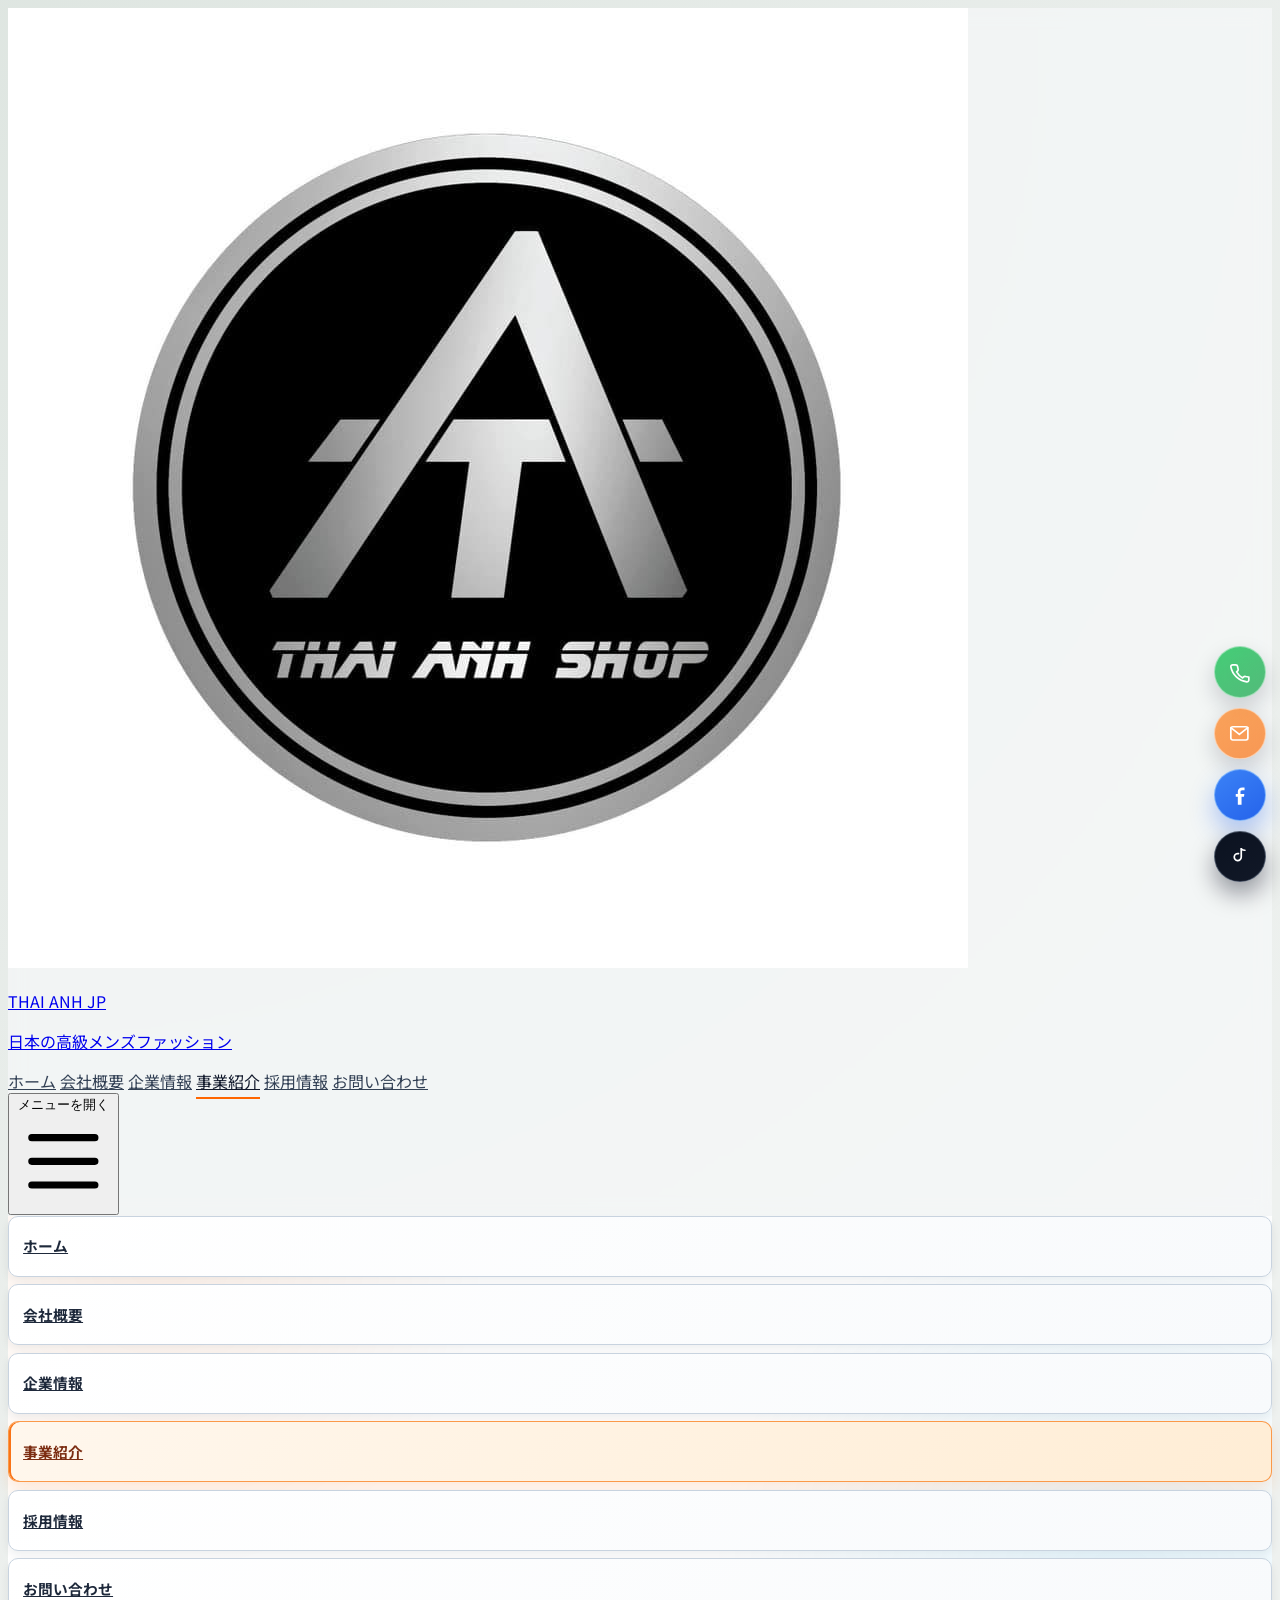
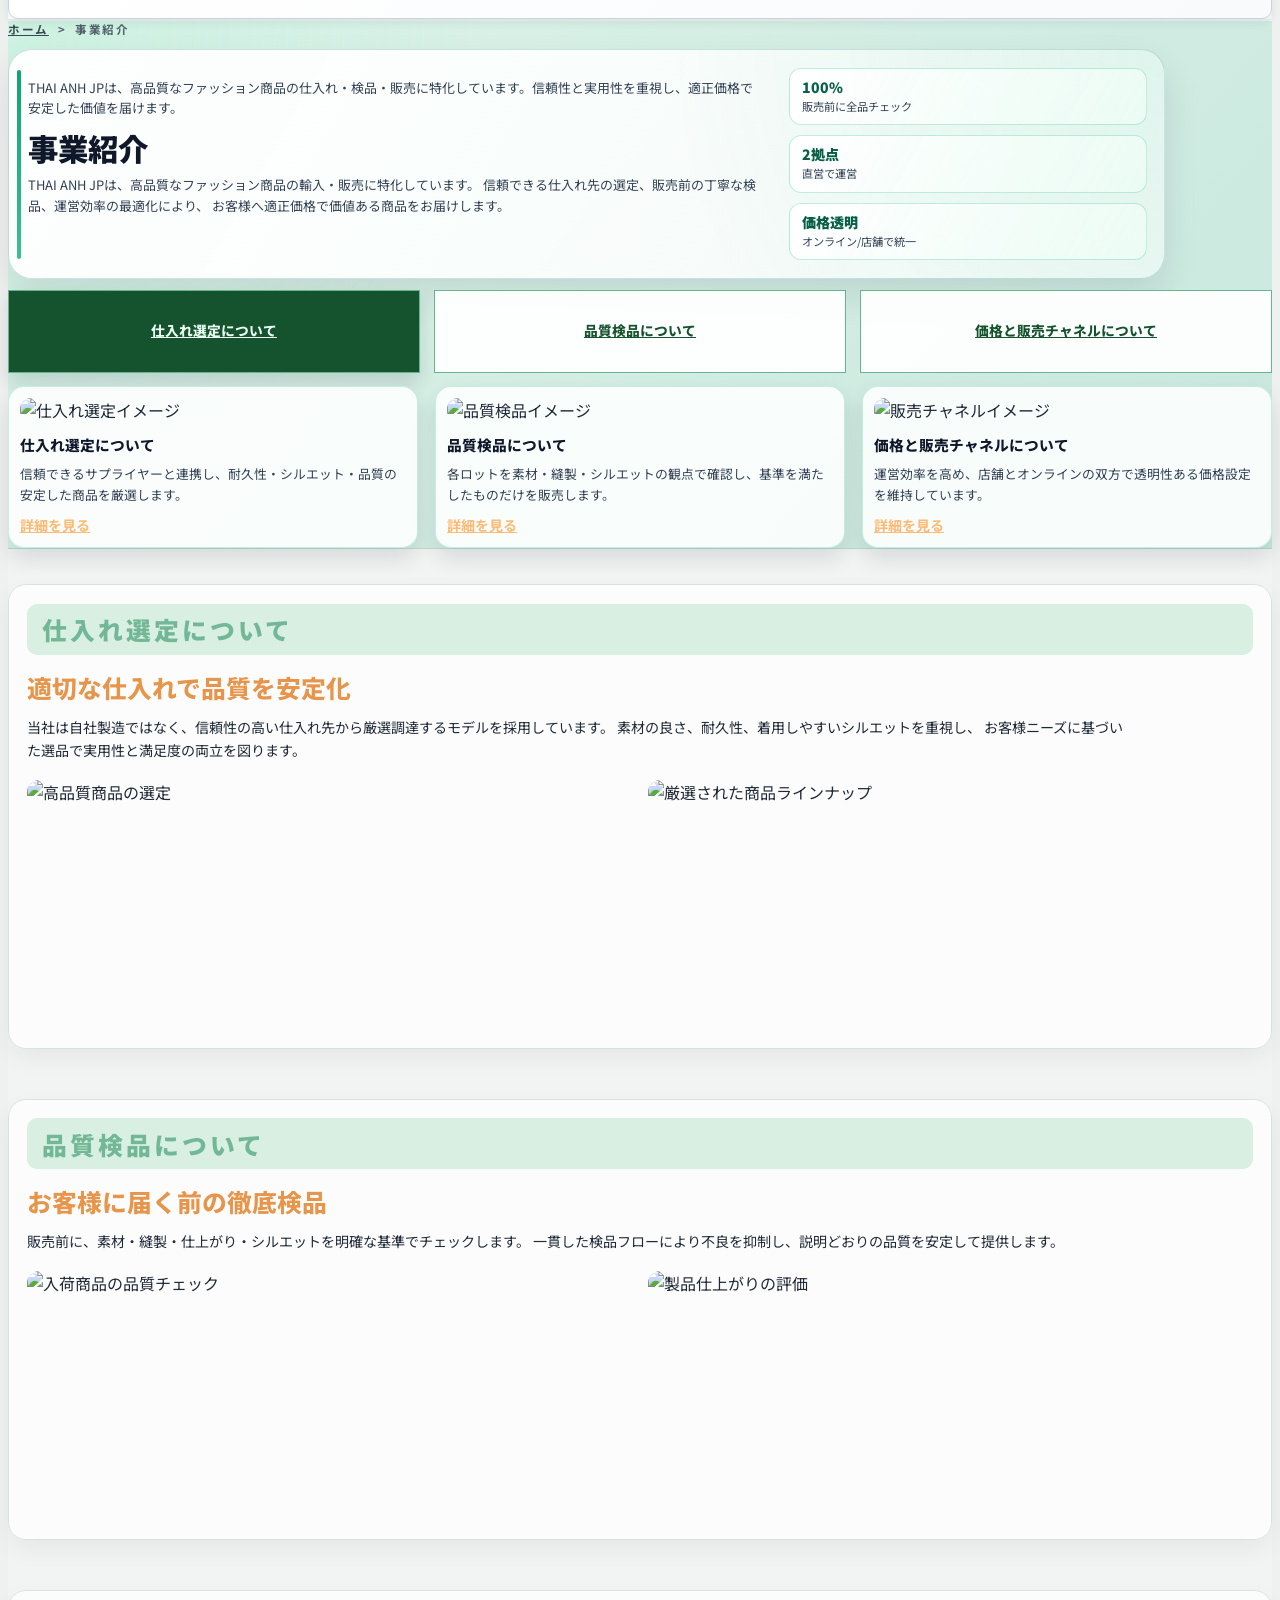
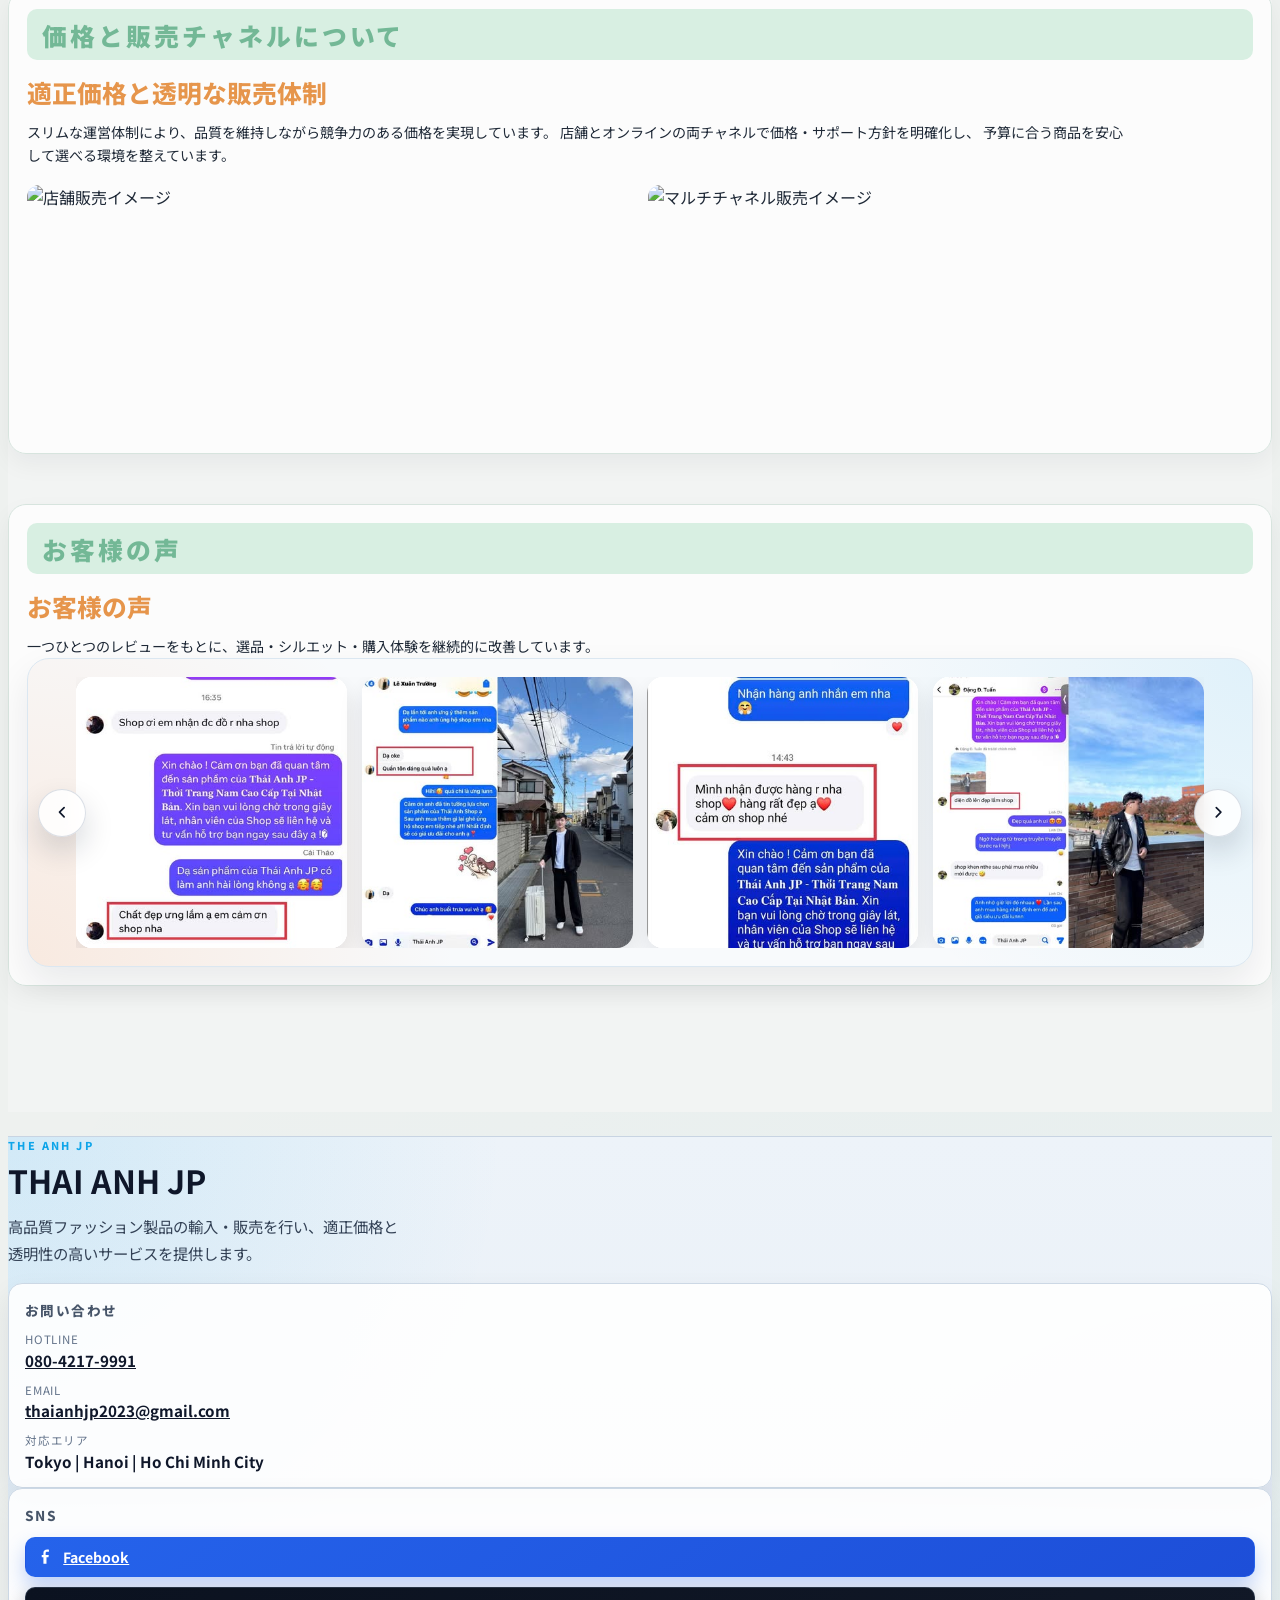
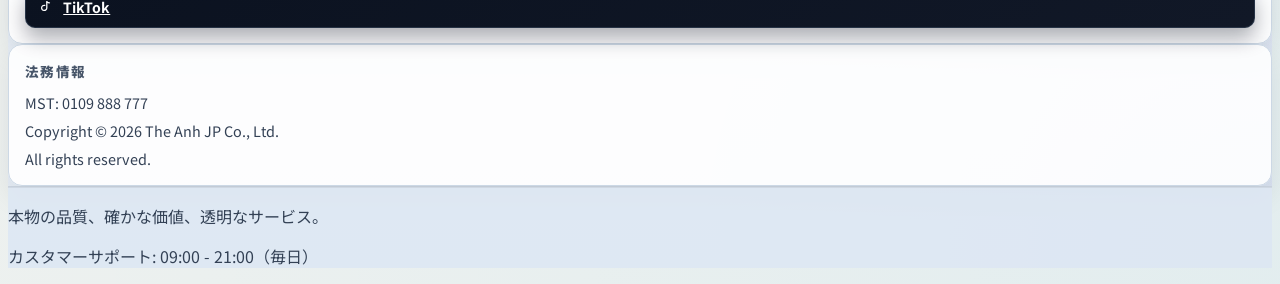
==== commit cd8de279: "Update UI and content" ====
--- a/activities.html
+++ b/activities.html
@@ -3,26 +3,26 @@
   <head>
     <meta charset="UTF-8" />
     <meta name="viewport" content="width=device-width, initial-scale=1.0" />
-    <title>事業紹介 | Thế Anh JP</title>
+    <title>事業紹介 | THAI ANH JP</title>
     <meta
       name="description"
-      content="事業紹介 hoạt động kinh doanh của Thế Anh JP: tuyển chọn nguồn hàng chất lượng, kiểm định kỹ và phân phối với giá thành tốt."
+      content="THAI ANH JPの事業紹介：信頼できる仕入れ、丁寧な品質検品、透明性の高い販売体制。"
     />
     <meta name="robots" content="index,follow,max-image-preview:large" />
     <meta property="og:locale" content="vi_VN" />
     <meta property="og:type" content="website" />
-    <meta property="og:title" content="事業紹介 | Thế Anh JP" />
+    <meta property="og:title" content="事業紹介 | THAI ANH JP" />
     <meta
       property="og:description"
-      content="Thế Anh JPの仕入れ選定、品質検品、透明性の高い販売プロセスをご紹介します。"
+      content="THAI ANH JPの仕入れ選定、品質検品、透明性の高い販売プロセスをご紹介します。"
     />
     <meta property="og:url" content="https://theanhjp.vn/activities.html" />
     <meta property="og:image" content="https://theanhjp.vn/assets/logo/anhbia.jpg" />
     <meta name="twitter:card" content="summary_large_image" />
-    <meta name="twitter:title" content="事業紹介 | Thế Anh JP" />
+    <meta name="twitter:title" content="事業紹介 | THAI ANH JP" />
     <meta
       name="twitter:description"
-      content="Thế Anh JPの選品・品質確認・マルチチャネル販売の仕組み。"
+      content="THAI ANH JPの選品・品質確認・マルチチャネル販売の仕組み。"
     />
     <meta name="twitter:image" content="https://theanhjp.vn/assets/logo/anhbia.jpg" />
     <link rel="canonical" href="https://theanhjp.vn/activities.html" />
@@ -80,10 +80,10 @@
       <div class="mx-auto flex h-20 w-full max-w-7xl items-center justify-between px-4 sm:px-6 lg:px-8">
         <a href="index.html#home" class="group flex min-w-0 items-center gap-3">
           <div class="h-11 w-[4.2rem] overflow-hidden rounded-md border border-slate-200 bg-white shadow-sm sm:h-12 sm:w-[4.6rem]">
-            <img src="assets/logo/logotheanh.jpg" alt="Logo Thế Anh JP" class="h-full w-full object-cover" />
+            <img src="assets/logo/logotheanh.jpg" alt="Logo THAI ANH JP" class="h-full w-full object-cover" />
           </div>
           <div class="min-w-0 leading-tight">
-            <p class="truncate text-base font-extrabold text-slate-900 sm:text-lg">Thế Anh JP</p>
+            <p class="truncate text-base font-extrabold text-slate-900 sm:text-lg">THAI ANH JP</p>
             <p class="mt-1 truncate text-[0.58rem] font-semibold tracking-[0.12em] text-slate-500 sm:text-[0.66rem]">日本の高級メンズファッション</p>
           </div>
         </a>
@@ -143,30 +143,30 @@
                 <p class="text-xs uppercase tracking-[0.35em] text-emerald-700">Business Activities</p>
                 <h1>事業紹介</h1>
                 <p>
-                  Thế Anh JP tập trung vào mô hình nhập khẩu và phân phối sản phẩm thời trang chất lượng.
-                  Chúng tôi ưu tiên tuyển chọn nguồn hàng uy tín, kiểm định kỹ trước khi bán và tối ưu chi phí để khách hàng
-                  luôn mua được sản phẩm tốt với mức giá hợp lý.
+                  THAI ANH JPは、高品質なファッション商品の輸入・販売に特化しています。
+                  信頼できる仕入れ先の選定、販売前の丁寧な検品、運営効率の最適化により、
+                  お客様へ適正価格で価値ある商品をお届けします。
                 </p>
               </div>
 
-              <div class="activities-intro__stats" aria-label="Điểm nổi bật">
+              <div class="activities-intro__stats" aria-label="主なポイント">
                 <article>
                   <strong>100%</strong>
-                  <span>Kiểm tra trước khi bán</span>
+                  <span>販売前に全品チェック</span>
                 </article>
                 <article>
-                  <strong>2 cơ sở</strong>
-                  <span>Vận hành trực tiếp</span>
+                  <strong>2拠点</strong>
+                  <span>直営で運営</span>
                 </article>
                 <article>
-                  <strong>Giá minh bạch</strong>
-                  <span>Online/offline thống nhất</span>
+                  <strong>価格透明</strong>
+                  <span>オンライン/店舗で統一</span>
                 </article>
               </div>
             </div>
           </div>
 
-          <nav class="activities-tabs reveal" aria-label="Điều hướng nội dung giới thiệu">
+          <nav class="activities-tabs reveal" aria-label="事業紹介ナビゲーション">
             <a href="#sourcing" class="activities-tab is-active">仕入れ選定について</a>
             <a href="#quality" class="activities-tab">品質検品について</a>
             <a href="#distribution" class="activities-tab">価格と販売チャネルについて</a>
@@ -176,30 +176,30 @@
             <article class="activities-card">
               <img
                 src="https://images.unsplash.com/photo-1441984904996-e0b6ba687e04?auto=format&fit=crop&w=1200&q=80"
-                alt="Tuyển chọn nguồn hàng thời trang"
+                alt="仕入れ選定イメージ"
               />
               <h2>仕入れ選定について</h2>
-              <p>Hợp tác với nhà cung cấp uy tín để nhập các sản phẩm có chất liệu bền, phom đẹp và ổn định.</p>
+              <p>信頼できるサプライヤーと連携し、耐久性・シルエット・品質の安定した商品を厳選します。</p>
               <a href="#sourcing">詳細を見る</a>
             </article>
 
             <article class="activities-card">
               <img
                 src="https://images.unsplash.com/photo-1556905055-8f358a7a47b2?auto=format&fit=crop&w=1200&q=80"
-                alt="Kiểm định chất lượng sản phẩm"
+                alt="品質検品イメージ"
               />
               <h2>品質検品について</h2>
-              <p>Mỗi lô hàng được kiểm tra kỹ về chất liệu, đường may, form dáng trước khi đưa lên kệ.</p>
+              <p>各ロットを素材・縫製・シルエットの観点で確認し、基準を満たしたものだけを販売します。</p>
               <a href="#quality">詳細を見る</a>
             </article>
 
             <article class="activities-card">
               <img
                 src="https://images.unsplash.com/photo-1472851294608-062f824d29cc?auto=format&fit=crop&w=1200&q=80"
-                alt="Phân phối và bán lẻ giá tốt"
+                alt="販売チャネルイメージ"
               />
               <h2>価格と販売チャネルについて</h2>
-              <p>Tối ưu vận hành để duy trì mức giá tốt, bán minh bạch trên showroom và các kênh online.</p>
+              <p>運営効率を高め、店舗とオンラインの双方で透明性ある価格設定を維持しています。</p>
               <a href="#distribution">詳細を見る</a>
             </article>
           </div>
@@ -210,121 +210,120 @@
         <div class="mx-auto max-w-7xl px-4 sm:px-6 lg:px-8">
           <section id="sourcing" class="activities-section reveal">
             <div class="activities-section__head">仕入れ選定について</div>
-            <h2>Chọn đúng nguồn, giữ đúng chất lượng</h2>
+            <h2>適切な仕入れで品質を安定化</h2>
             <p>
-              Thế Anh JP không tự thiết kế và sản xuất. Chúng tôi tập trung tuyển chọn sản phẩm từ các nguồn hàng uy tín,
-              ưu tiên mặt hàng có chất liệu tốt, độ bền cao và kiểu dáng dễ mặc. Quy trình chọn hàng dựa trên nhu cầu thực tế
-              của khách hàng để đảm bảo tính ứng dụng cao và tỷ lệ hài lòng ổn định.
+              当社は自社製造ではなく、信頼性の高い仕入れ先から厳選調達するモデルを採用しています。
+              素材の良さ、耐久性、着用しやすいシルエットを重視し、
+              お客様ニーズに基づいた選品で実用性と満足度の両立を図ります。
             </p>
             <div class="activities-gallery">
               <img
                 src="https://images.unsplash.com/photo-1469334031218-e382a71b716b?auto=format&fit=crop&w=1200&q=80"
-                alt="Tuyển chọn mặt hàng chất lượng"
+                alt="高品質商品の選定"
               />
               <img
                 src="https://images.unsplash.com/photo-1490481651871-ab68de25d43d?auto=format&fit=crop&w=1200&q=80"
-                alt="Danh mục sản phẩm được chọn lọc"
+                alt="厳選された商品ラインナップ"
               />
             </div>
           </section>
 
           <section id="quality" class="activities-section reveal">
             <div class="activities-section__head">品質検品について</div>
-            <h2>Kiểm tra kỹ trước khi đến tay khách hàng</h2>
+            <h2>お客様に届く前の徹底検品</h2>
             <p>
-              Trước khi bày bán, sản phẩm được kiểm tra theo các tiêu chí rõ ràng như chất liệu, đường may, độ hoàn thiện
-              và form dáng. Quy trình kiểm định nhất quán giúp giảm lỗi, tăng độ tin cậy và đảm bảo khách hàng nhận được
-              đúng chất lượng như mô tả.
+              販売前に、素材・縫製・仕上がり・シルエットを明確な基準でチェックします。
+              一貫した検品フローにより不良を抑制し、説明どおりの品質を安定して提供します。
             </p>
             <div class="activities-gallery">
               <img
                 src="https://images.unsplash.com/photo-1521572163474-6864f9cf17ab?auto=format&fit=crop&w=1200&q=80"
-                alt="Kiểm tra chất lượng hàng nhập"
+                alt="入荷商品の品質チェック"
               />
               <img
                 src="https://images.unsplash.com/photo-1489987707025-afc232f7ea0f?auto=format&fit=crop&w=1200&q=80"
-                alt="Đánh giá độ hoàn thiện sản phẩm"
+                alt="製品仕上がりの評価"
               />
             </div>
           </section>
 
           <section id="distribution" class="activities-section reveal">
             <div class="activities-section__head">価格と販売チャネルについて</div>
-            <h2>Bán giá tốt, phân phối minh bạch đa kênh</h2>
+            <h2>適正価格と透明なマルチチャネル販売</h2>
             <p>
-              Mô hình vận hành tinh gọn giúp Thế Anh JP duy trì mức giá cạnh tranh trong khi vẫn đảm bảo chất lượng.
-              Chúng tôi phân phối qua showroom và kênh trực tuyến với thông tin giá bán rõ ràng, chính sách hỗ trợ minh bạch,
-              giúp khách hàng dễ chọn được sản phẩm phù hợp ngân sách.
+              スリムな運営体制により、品質を維持しながら競争力のある価格を実現しています。
+              店舗とオンラインの両チャネルで価格・サポート方針を明確化し、
+              予算に合う商品を安心して選べる環境を整えています。
             </p>
             <div class="activities-gallery">
               <img
                 src="https://images.unsplash.com/photo-1441986300917-64674bd600d8?auto=format&fit=crop&w=1200&q=80"
-                alt="Không gian cửa hàng thời trang"
+                alt="店舗販売イメージ"
               />
               <img
                 src="https://images.unsplash.com/photo-1607082349566-187342175e2f?auto=format&fit=crop&w=1200&q=80"
-                alt="Hoạt động bán lẻ đa kênh"
+                alt="マルチチャネル販売イメージ"
               />
             </div>
           </section>
 
           <section id="customer-reviews" class="activities-section reveal">
-            <div class="activities-section__head">Phản hồi khách hàng</div>
+            <div class="activities-section__head">お客様の声</div>
             <h2>お客様の声</h2>
             <p>
               一つひとつのレビューをもとに、選品・シルエット・購入体験を継続的に改善しています。
             </p>
 
             <div class="reviews-showcase mt-6" data-reviews-carousel>
-              <button class="reviews-nav reviews-nav--prev" type="button" aria-label="Ảnh trước" data-carousel-prev>
+              <button class="reviews-nav reviews-nav--prev" type="button" aria-label="前の画像" data-carousel-prev>
                 <svg viewBox="0 0 24 24" fill="none" aria-hidden="true">
                   <path d="M14.5 6L8.5 12L14.5 18" stroke="currentColor" stroke-width="2.2" stroke-linecap="round" stroke-linejoin="round" />
                 </svg>
               </button>
               <div class="reviews-viewport">
                 <div class="reviews-track" data-carousel-track>
-                  <button class="review-card" type="button" data-review-image="assets/reviews/1.jpg" aria-label="Xem phản hồi khách hàng 1">
-                    <img src="assets/reviews/1.jpg" alt="Ảnh phản hồi khách hàng 1" loading="lazy" />
-                  </button>
-                  <button class="review-card" type="button" data-review-image="assets/reviews/2.jpg" aria-label="Xem phản hồi khách hàng 2">
-                    <img src="assets/reviews/2.jpg" alt="Ảnh phản hồi khách hàng 2" loading="lazy" />
-                  </button>
-                  <button class="review-card" type="button" data-review-image="assets/reviews/3.jpg" aria-label="Xem phản hồi khách hàng 3">
-                    <img src="assets/reviews/3.jpg" alt="Ảnh phản hồi khách hàng 3" loading="lazy" />
-                  </button>
-                  <button class="review-card" type="button" data-review-image="assets/reviews/4.jpg" aria-label="Xem phản hồi khách hàng 4">
-                    <img src="assets/reviews/4.jpg" alt="Ảnh phản hồi khách hàng 4" loading="lazy" />
-                  </button>
-                  <button class="review-card" type="button" data-review-image="assets/reviews/5.jpg" aria-label="Xem phản hồi khách hàng 5">
-                    <img src="assets/reviews/5.jpg" alt="Ảnh phản hồi khách hàng 5" loading="lazy" />
-                  </button>
-                  <button class="review-card" type="button" data-review-image="assets/reviews/6.jpg" aria-label="Xem phản hồi khách hàng 6">
-                    <img src="assets/reviews/6.jpg" alt="Ảnh phản hồi khách hàng 6" loading="lazy" />
-                  </button>
-                  <button class="review-card" type="button" data-review-image="assets/reviews/7.jpg" aria-label="Xem phản hồi khách hàng 7">
-                    <img src="assets/reviews/7.jpg" alt="Ảnh phản hồi khách hàng 7" loading="lazy" />
-                  </button>
-                  <button class="review-card" type="button" data-review-image="assets/reviews/8.jpg" aria-label="Xem phản hồi khách hàng 8">
-                    <img src="assets/reviews/8.jpg" alt="Ảnh phản hồi khách hàng 8" loading="lazy" />
-                  </button>
-                  <button class="review-card" type="button" data-review-image="assets/reviews/9.jpg" aria-label="Xem phản hồi khách hàng 9">
-                    <img src="assets/reviews/9.jpg" alt="Ảnh phản hồi khách hàng 9" loading="lazy" />
-                  </button>
-                  <button class="review-card" type="button" data-review-image="assets/reviews/10.jpg" aria-label="Xem phản hồi khách hàng 10">
-                    <img src="assets/reviews/10.jpg" alt="Ảnh phản hồi khách hàng 10" loading="lazy" />
-                  </button>
-                  <button class="review-card" type="button" data-review-image="assets/reviews/11.jpg" aria-label="Xem phản hồi khách hàng 11">
-                    <img src="assets/reviews/11.jpg" alt="Ảnh phản hồi khách hàng 11" loading="lazy" />
-                  </button>
-                  <button class="review-card" type="button" data-review-image="assets/reviews/12.jpg" aria-label="Xem phản hồi khách hàng 12">
-                    <img src="assets/reviews/12.jpg" alt="Ảnh phản hồi khách hàng 12" loading="lazy" />
-                  </button>
-                  <button class="review-card" type="button" data-review-image="assets/reviews/13.jpg" aria-label="Xem phản hồi khách hàng 13">
-                    <img src="assets/reviews/13.jpg" alt="Ảnh phản hồi khách hàng 13" loading="lazy" />
+                  <button class="review-card" type="button" data-review-image="assets/reviews/1.jpg" aria-label="お客様レビュー 1 を表示">
+                    <img src="assets/reviews/1.jpg" alt="お客様レビュー 1" loading="lazy" />
+                  </button>
+                  <button class="review-card" type="button" data-review-image="assets/reviews/2.jpg" aria-label="お客様レビュー 2 を表示">
+                    <img src="assets/reviews/2.jpg" alt="お客様レビュー 2" loading="lazy" />
+                  </button>
+                  <button class="review-card" type="button" data-review-image="assets/reviews/3.jpg" aria-label="お客様レビュー 3 を表示">
+                    <img src="assets/reviews/3.jpg" alt="お客様レビュー 3" loading="lazy" />
+                  </button>
+                  <button class="review-card" type="button" data-review-image="assets/reviews/4.jpg" aria-label="お客様レビュー 4 を表示">
+                    <img src="assets/reviews/4.jpg" alt="お客様レビュー 4" loading="lazy" />
+                  </button>
+                  <button class="review-card" type="button" data-review-image="assets/reviews/5.jpg" aria-label="お客様レビュー 5 を表示">
+                    <img src="assets/reviews/5.jpg" alt="お客様レビュー 5" loading="lazy" />
+                  </button>
+                  <button class="review-card" type="button" data-review-image="assets/reviews/6.jpg" aria-label="お客様レビュー 6 を表示">
+                    <img src="assets/reviews/6.jpg" alt="お客様レビュー 6" loading="lazy" />
+                  </button>
+                  <button class="review-card" type="button" data-review-image="assets/reviews/7.jpg" aria-label="お客様レビュー 7 を表示">
+                    <img src="assets/reviews/7.jpg" alt="お客様レビュー 7" loading="lazy" />
+                  </button>
+                  <button class="review-card" type="button" data-review-image="assets/reviews/8.jpg" aria-label="お客様レビュー 8 を表示">
+                    <img src="assets/reviews/8.jpg" alt="お客様レビュー 8" loading="lazy" />
+                  </button>
+                  <button class="review-card" type="button" data-review-image="assets/reviews/9.jpg" aria-label="お客様レビュー 9 を表示">
+                    <img src="assets/reviews/9.jpg" alt="お客様レビュー 9" loading="lazy" />
+                  </button>
+                  <button class="review-card" type="button" data-review-image="assets/reviews/10.jpg" aria-label="お客様レビュー 10 を表示">
+                    <img src="assets/reviews/10.jpg" alt="お客様レビュー 10" loading="lazy" />
+                  </button>
+                  <button class="review-card" type="button" data-review-image="assets/reviews/11.jpg" aria-label="お客様レビュー 11 を表示">
+                    <img src="assets/reviews/11.jpg" alt="お客様レビュー 11" loading="lazy" />
+                  </button>
+                  <button class="review-card" type="button" data-review-image="assets/reviews/12.jpg" aria-label="お客様レビュー 12 を表示">
+                    <img src="assets/reviews/12.jpg" alt="お客様レビュー 12" loading="lazy" />
+                  </button>
+                  <button class="review-card" type="button" data-review-image="assets/reviews/13.jpg" aria-label="お客様レビュー 13 を表示">
+                    <img src="assets/reviews/13.jpg" alt="お客様レビュー 13" loading="lazy" />
                   </button>
                 </div>
               </div>
-              <button class="reviews-nav reviews-nav--next" type="button" aria-label="Ảnh tiếp theo" data-carousel-next>
+              <button class="reviews-nav reviews-nav--next" type="button" aria-label="次の画像" data-carousel-next>
                 <svg viewBox="0 0 24 24" fill="none" aria-hidden="true">
                   <path d="M9.5 6L15.5 12L9.5 18" stroke="currentColor" stroke-width="2.2" stroke-linecap="round" stroke-linejoin="round" />
                 </svg>
@@ -340,7 +339,7 @@
         <div class="mx-auto grid max-w-7xl gap-8 px-4 py-12 sm:px-6 lg:grid-cols-12 lg:gap-10 lg:px-8">
           <section class="site-footer__brand lg:col-span-5">
             <p class="site-footer__eyebrow">THE ANH JP</p>
-            <h2>Thế Anh JP</h2>
+            <h2>THAI ANH JP</h2>
             <p>
               高品質ファッション製品の輸入・販売を行い、適正価格と透明性の高いサービスを提供します。
             </p>
@@ -358,13 +357,13 @@
           <section class="site-footer__social lg:col-span-2">
             <h3>SNS</h3>
             <div class="site-footer__social-list">
-              <a href="https://www.facebook.com/thaianhshop2022" target="_blank" rel="noopener noreferrer" class="site-footer__social-link" aria-label="Facebook Thế Anh JP">
+              <a href="https://www.facebook.com/thaianhshop2022" target="_blank" rel="noopener noreferrer" class="site-footer__social-link" aria-label="Facebook THAI ANH JP">
                 <svg viewBox="0 0 16 16" fill="none" xmlns="http://www.w3.org/2000/svg">
                   <path d="M9.03 6.55H11.2L10.94 8.8H9.03V15H6.11V8.8H4.5V6.55H6.11V4.88C6.11 2.87 7.32 1.5 9.81 1.5C10.55 1.5 11.19 1.56 11.37 1.58V3.68H9.66C8.45 3.68 8.21 4.25 8.21 5.09V6.55H9.03Z" fill="currentColor"/>
                 </svg>
                 <span>Facebook</span>
               </a>
-              <a href="https://www.tiktok.com/@thaianhshop" target="_blank" rel="noopener noreferrer" class="site-footer__social-link" aria-label="TikTok Thế Anh JP">
+              <a href="https://www.tiktok.com/@thaianhshop" target="_blank" rel="noopener noreferrer" class="site-footer__social-link" aria-label="TikTok THAI ANH JP">
                 <svg viewBox="0 0 24 24" fill="none" xmlns="http://www.w3.org/2000/svg">
                   <path d="M14 4v8.7a3.7 3.7 0 11-2.9-3.6" stroke="currentColor" stroke-width="1.8" stroke-linecap="round" stroke-linejoin="round"/>
                   <path d="M14 4c1 .95 2.35 1.53 3.83 1.53" stroke="currentColor" stroke-width="1.8" stroke-linecap="round"/>
@@ -391,8 +390,8 @@
     </footer>
 
     <div id="reviewLightbox" class="review-lightbox" aria-hidden="true">
-      <button id="reviewLightboxClose" class="review-lightbox__close" type="button" aria-label="Đóng xem ảnh">×</button>
-      <img id="reviewLightboxImage" src="" alt="Ảnh đánh giá khách hàng" />
+      <button id="reviewLightboxClose" class="review-lightbox__close" type="button" aria-label="画像を閉じる">×</button>
+      <img id="reviewLightboxImage" src="" alt="お客様レビュー画像" />
     </div>
 
     <aside class="floating-actions" aria-label="お問い合わせ nhanh">
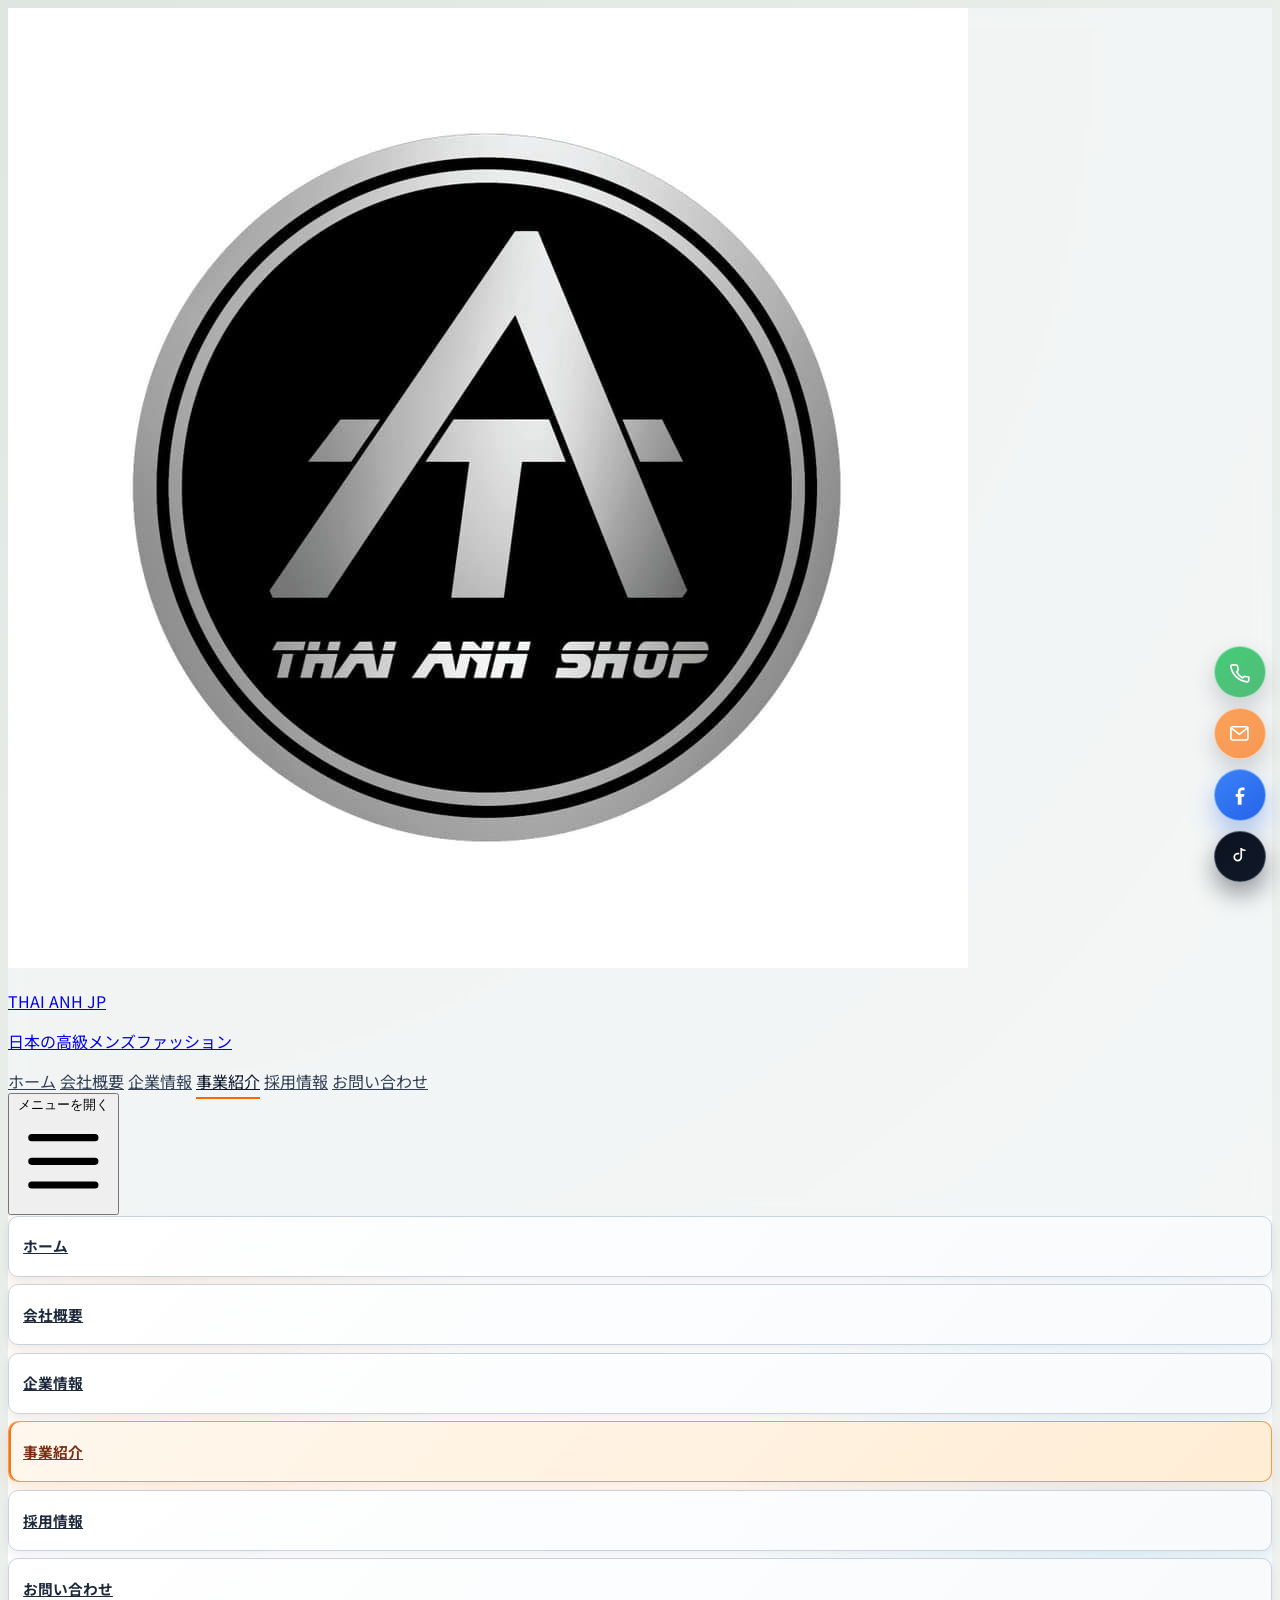
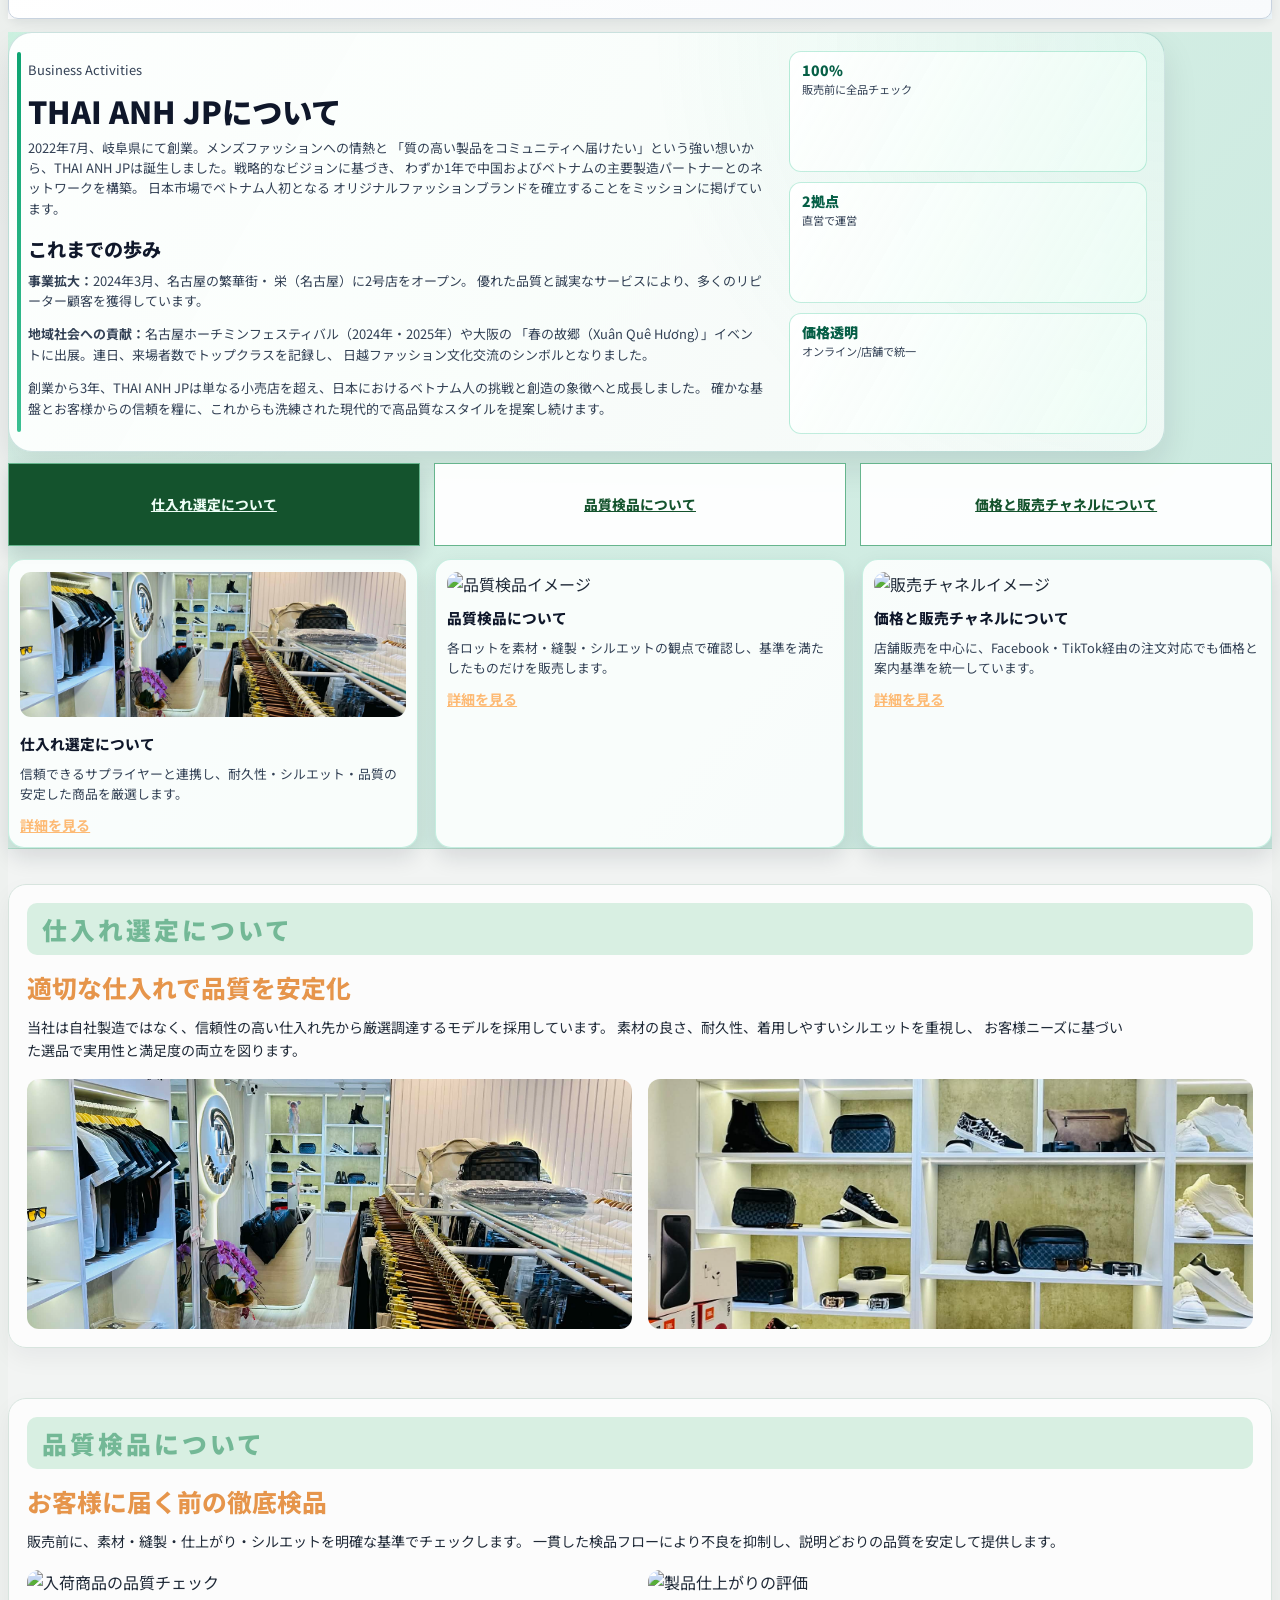
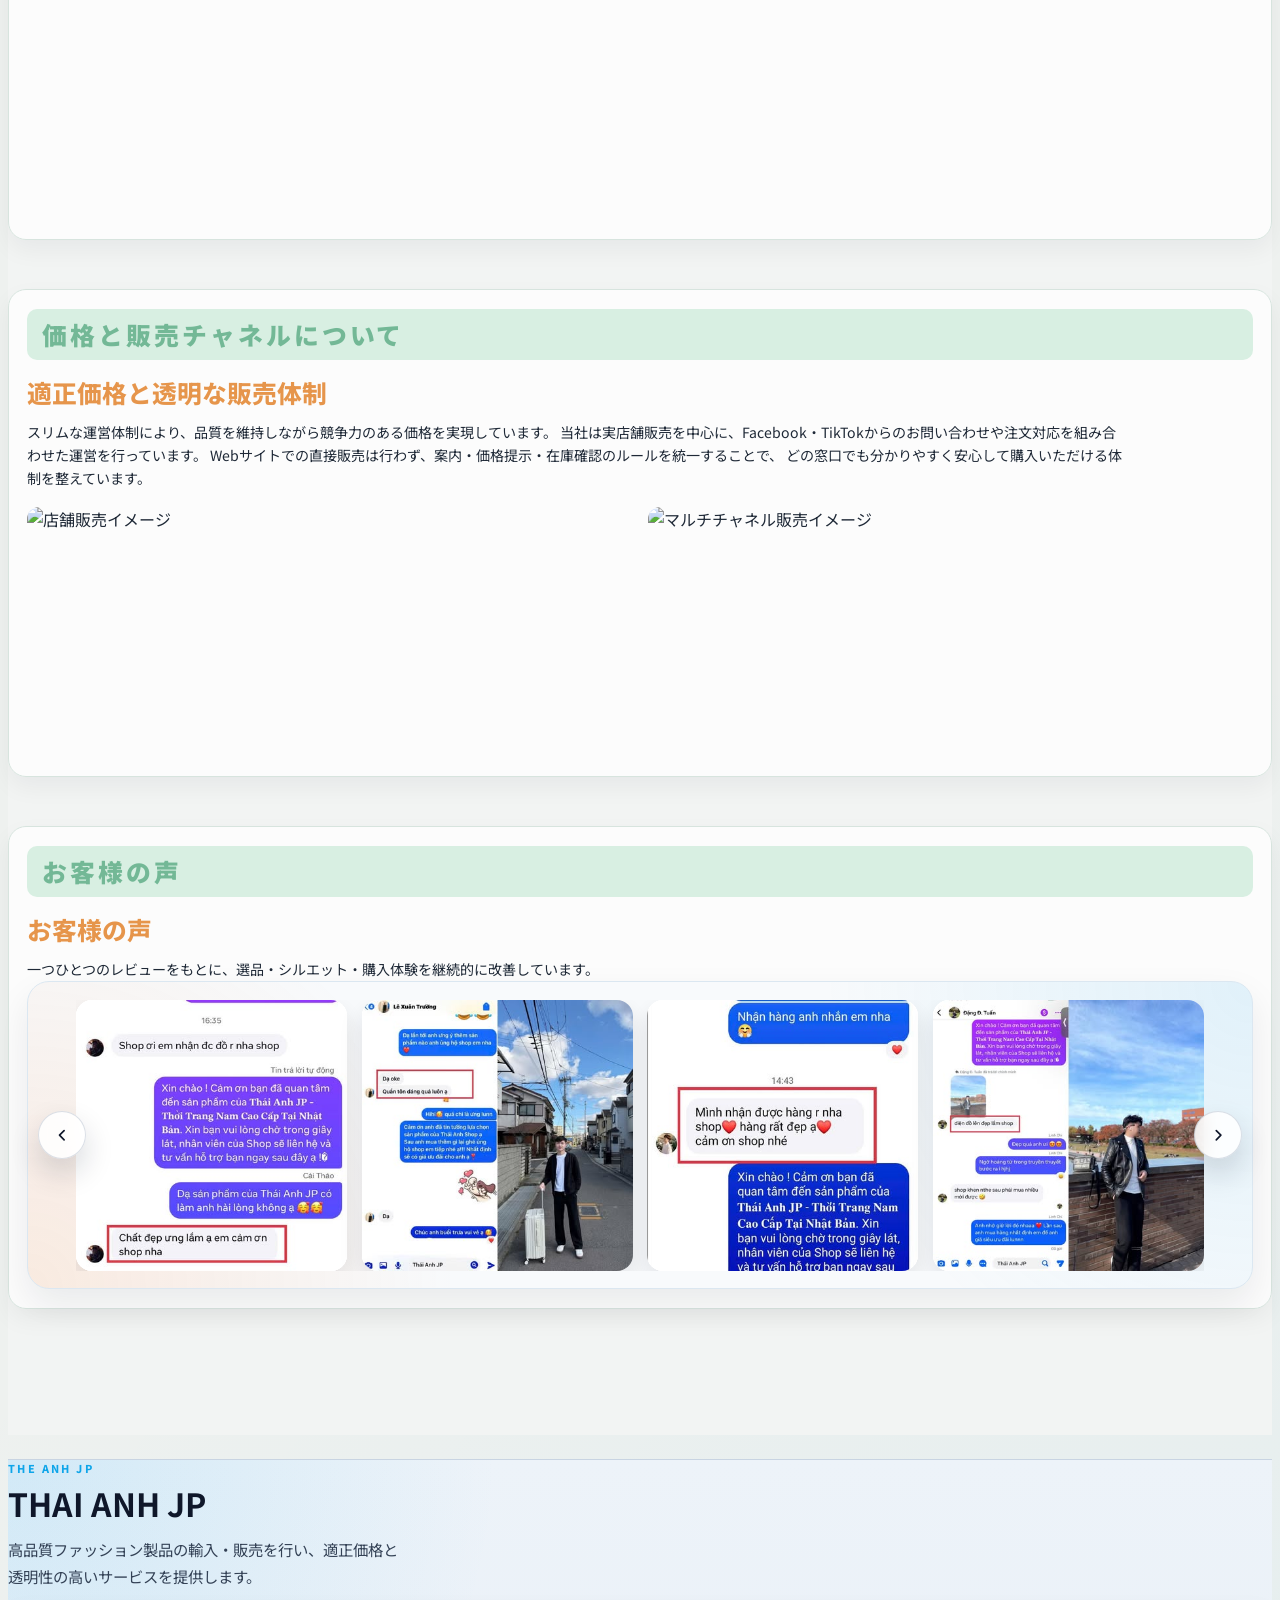
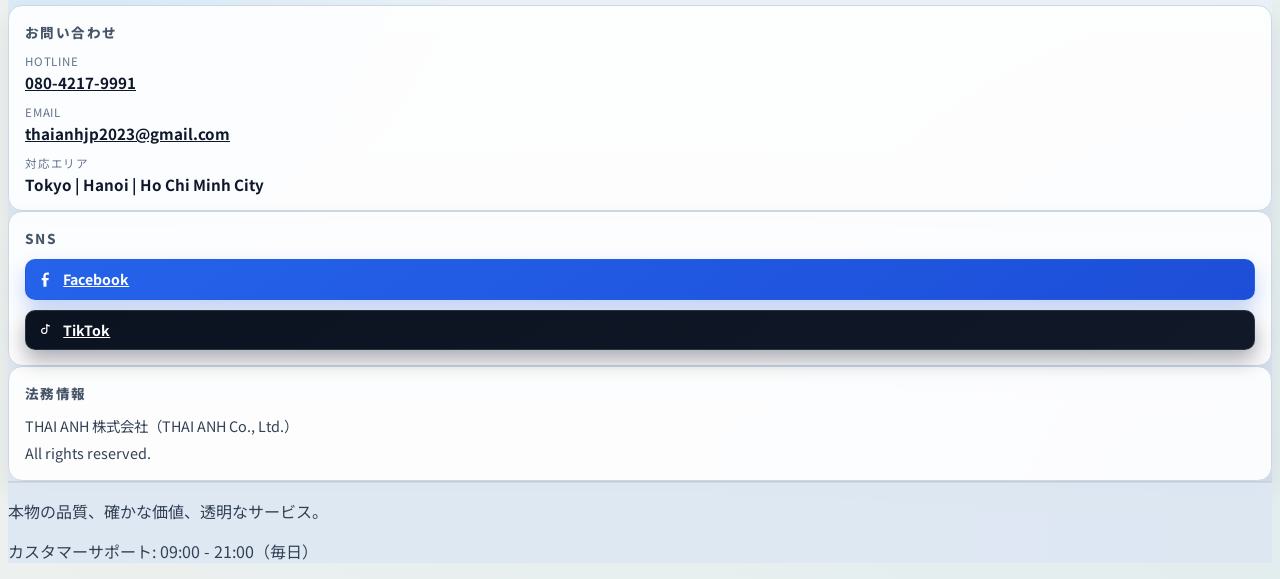
==== commit c2b5d7ad: "Update company info, activities content, mobile UI, and assets" ====
--- a/activities.html
+++ b/activities.html
@@ -79,8 +79,8 @@
     <header id="siteHeader" class="site-header fixed inset-x-0 top-0 z-50">
       <div class="mx-auto flex h-20 w-full max-w-7xl items-center justify-between px-4 sm:px-6 lg:px-8">
         <a href="index.html#home" class="group flex min-w-0 items-center gap-3">
-          <div class="h-11 w-[4.2rem] overflow-hidden rounded-md border border-slate-200 bg-white shadow-sm sm:h-12 sm:w-[4.6rem]">
-            <img src="assets/logo/logotheanh.jpg" alt="Logo THAI ANH JP" class="h-full w-full object-cover" />
+          <div class="h-11 w-[4.2rem] overflow-hidden sm:h-12 sm:w-[4.6rem]">
+            <img src="assets/logo/logotheanh.jpg" alt="Logo THAI ANH JP" class="h-full w-full object-cover" loading="eager" fetchpriority="high" decoding="async">
           </div>
           <div class="min-w-0 leading-tight">
             <p class="truncate text-base font-extrabold text-slate-900 sm:text-lg">THAI ANH JP</p>
@@ -131,21 +131,32 @@
     <main>
       <section class="activities-hero">
         <div class="mx-auto max-w-7xl px-4 pb-16 pt-28 sm:px-6 lg:px-8">
-          <nav class="activities-breadcrumb reveal" aria-label="Breadcrumb">
-            <a href="index.html#home">ホーム</a>
-            <span>&gt;</span>
-            <span>事業紹介</span>
-          </nav>
-
           <div class="activities-hero__top reveal">
             <div class="activities-intro">
               <div class="activities-intro__content">
                 <p class="text-xs uppercase tracking-[0.35em] text-emerald-700">Business Activities</p>
-                <h1>事業紹介</h1>
-                <p>
-                  THAI ANH JPは、高品質なファッション商品の輸入・販売に特化しています。
-                  信頼できる仕入れ先の選定、販売前の丁寧な検品、運営効率の最適化により、
-                  お客様へ適正価格で価値ある商品をお届けします。
+                <h1>THAI ANH JPについて</h1>
+                <p class="activities-intro__lead">
+                  <span class="font-extrabold text-[color:var(--primary-orange)]">2022年7月</span>、岐阜県にて創業。メンズファッションへの情熱と
+                  「質の高い製品をコミュニティへ届けたい」という強い想いから、THAI ANH JPは誕生しました。戦略的なビジョンに基づき、
+                  わずか1年で中国およびベトナムの主要製造パートナーとのネットワークを構築。
+                  <span class="font-extrabold text-[color:var(--primary-orange)]">日本市場</span>でベトナム人初となる
+                  オリジナルファッションブランドを確立することをミッションに掲げています。
+                </p>
+                <h2 class="activities-intro__subhead">これまでの歩み</h2>
+                <p class="activities-intro__lead">
+                  <strong>事業拡大：</strong>2024年3月、名古屋の繁華街・
+                  <span class="font-extrabold text-[color:var(--primary-orange)]">栄（名古屋）</span>に2号店をオープン。
+                  優れた品質と誠実なサービスにより、多くのリピーター顧客を獲得しています。
+                </p>
+                <p class="activities-intro__lead">
+                  <strong>地域社会への貢献：</strong>名古屋ホーチミンフェスティバル（2024年・2025年）や大阪の
+                  「春の故郷（Xuân Quê Hương）」イベントに出展。連日、来場者数でトップクラスを記録し、
+                  日越ファッション文化交流のシンボルとなりました。
+                </p>
+                <p class="activities-intro__lead">
+                  創業から3年、THAI ANH JPは単なる小売店を超え、日本におけるベトナム人の挑戦と創造の象徴へと成長しました。
+                  確かな基盤とお客様からの信頼を糧に、これからも洗練された現代的で高品質なスタイルを提案し続けます。
                 </p>
               </div>
 
@@ -160,7 +171,7 @@
                 </article>
                 <article>
                   <strong>価格透明</strong>
-                  <span>オンライン/店舗で統一</span>
+                  <span>店舗・Facebook・TikTokで明確化</span>
                 </article>
               </div>
             </div>
@@ -175,9 +186,9 @@
           <div class="activities-cards reveal">
             <article class="activities-card">
               <img
-                src="https://images.unsplash.com/photo-1441984904996-e0b6ba687e04?auto=format&fit=crop&w=1200&q=80"
+                src="assets/images/inshop/muasam.jpeg"
                 alt="仕入れ選定イメージ"
-              />
+              loading="lazy" decoding="async">
               <h2>仕入れ選定について</h2>
               <p>信頼できるサプライヤーと連携し、耐久性・シルエット・品質の安定した商品を厳選します。</p>
               <a href="#sourcing">詳細を見る</a>
@@ -187,7 +198,7 @@
               <img
                 src="https://images.unsplash.com/photo-1556905055-8f358a7a47b2?auto=format&fit=crop&w=1200&q=80"
                 alt="品質検品イメージ"
-              />
+              loading="lazy" decoding="async">
               <h2>品質検品について</h2>
               <p>各ロットを素材・縫製・シルエットの観点で確認し、基準を満たしたものだけを販売します。</p>
               <a href="#quality">詳細を見る</a>
@@ -197,9 +208,9 @@
               <img
                 src="https://images.unsplash.com/photo-1472851294608-062f824d29cc?auto=format&fit=crop&w=1200&q=80"
                 alt="販売チャネルイメージ"
-              />
+              loading="lazy" decoding="async">
               <h2>価格と販売チャネルについて</h2>
-              <p>運営効率を高め、店舗とオンラインの双方で透明性ある価格設定を維持しています。</p>
+              <p>店舗販売を中心に、Facebook・TikTok経由の注文対応でも価格と案内基準を統一しています。</p>
               <a href="#distribution">詳細を見る</a>
             </article>
           </div>
@@ -218,13 +229,13 @@
             </p>
             <div class="activities-gallery">
               <img
-                src="https://images.unsplash.com/photo-1469334031218-e382a71b716b?auto=format&fit=crop&w=1200&q=80"
+                src="assets/images/inshop/muasam.jpeg"
                 alt="高品質商品の選定"
-              />
-              <img
-                src="https://images.unsplash.com/photo-1490481651871-ab68de25d43d?auto=format&fit=crop&w=1200&q=80"
+              loading="lazy" decoding="async">
+              <img
+                src="assets/images/inshop/muasam1.jpeg"
                 alt="厳選された商品ラインナップ"
-              />
+              loading="lazy" decoding="async">
             </div>
           </section>
 
@@ -239,31 +250,32 @@
               <img
                 src="https://images.unsplash.com/photo-1521572163474-6864f9cf17ab?auto=format&fit=crop&w=1200&q=80"
                 alt="入荷商品の品質チェック"
-              />
+              loading="lazy" decoding="async">
               <img
                 src="https://images.unsplash.com/photo-1489987707025-afc232f7ea0f?auto=format&fit=crop&w=1200&q=80"
                 alt="製品仕上がりの評価"
-              />
+              loading="lazy" decoding="async">
             </div>
           </section>
 
           <section id="distribution" class="activities-section reveal">
             <div class="activities-section__head">価格と販売チャネルについて</div>
-            <h2>適正価格と透明なマルチチャネル販売</h2>
+            <h2>店舗中心販売とSNS連携による明確な運用</h2>
             <p>
               スリムな運営体制により、品質を維持しながら競争力のある価格を実現しています。
-              店舗とオンラインの両チャネルで価格・サポート方針を明確化し、
-              予算に合う商品を安心して選べる環境を整えています。
+              当社は実店舗販売を中心に、Facebook・TikTokからのお問い合わせや注文対応を組み合わせた運営を行っています。
+              Webサイトでの直接販売は行わず、案内・価格提示・在庫確認のルールを統一することで、
+              どの窓口でも分かりやすく安心して購入いただける体制を整えています。
             </p>
             <div class="activities-gallery">
               <img
                 src="https://images.unsplash.com/photo-1441986300917-64674bd600d8?auto=format&fit=crop&w=1200&q=80"
                 alt="店舗販売イメージ"
-              />
+              loading="lazy" decoding="async">
               <img
                 src="https://images.unsplash.com/photo-1607082349566-187342175e2f?auto=format&fit=crop&w=1200&q=80"
                 alt="マルチチャネル販売イメージ"
-              />
+              loading="lazy" decoding="async">
             </div>
           </section>
 
@@ -283,43 +295,43 @@
               <div class="reviews-viewport">
                 <div class="reviews-track" data-carousel-track>
                   <button class="review-card" type="button" data-review-image="assets/reviews/1.jpg" aria-label="お客様レビュー 1 を表示">
-                    <img src="assets/reviews/1.jpg" alt="お客様レビュー 1" loading="lazy" />
+                    <img src="assets/reviews/1.jpg" alt="お客様レビュー 1" loading="lazy" decoding="async">
                   </button>
                   <button class="review-card" type="button" data-review-image="assets/reviews/2.jpg" aria-label="お客様レビュー 2 を表示">
-                    <img src="assets/reviews/2.jpg" alt="お客様レビュー 2" loading="lazy" />
+                    <img src="assets/reviews/2.jpg" alt="お客様レビュー 2" loading="lazy" decoding="async">
                   </button>
                   <button class="review-card" type="button" data-review-image="assets/reviews/3.jpg" aria-label="お客様レビュー 3 を表示">
-                    <img src="assets/reviews/3.jpg" alt="お客様レビュー 3" loading="lazy" />
+                    <img src="assets/reviews/3.jpg" alt="お客様レビュー 3" loading="lazy" decoding="async">
                   </button>
                   <button class="review-card" type="button" data-review-image="assets/reviews/4.jpg" aria-label="お客様レビュー 4 を表示">
-                    <img src="assets/reviews/4.jpg" alt="お客様レビュー 4" loading="lazy" />
+                    <img src="assets/reviews/4.jpg" alt="お客様レビュー 4" loading="lazy" decoding="async">
                   </button>
                   <button class="review-card" type="button" data-review-image="assets/reviews/5.jpg" aria-label="お客様レビュー 5 を表示">
-                    <img src="assets/reviews/5.jpg" alt="お客様レビュー 5" loading="lazy" />
+                    <img src="assets/reviews/5.jpg" alt="お客様レビュー 5" loading="lazy" decoding="async">
                   </button>
                   <button class="review-card" type="button" data-review-image="assets/reviews/6.jpg" aria-label="お客様レビュー 6 を表示">
-                    <img src="assets/reviews/6.jpg" alt="お客様レビュー 6" loading="lazy" />
+                    <img src="assets/reviews/6.jpg" alt="お客様レビュー 6" loading="lazy" decoding="async">
                   </button>
                   <button class="review-card" type="button" data-review-image="assets/reviews/7.jpg" aria-label="お客様レビュー 7 を表示">
-                    <img src="assets/reviews/7.jpg" alt="お客様レビュー 7" loading="lazy" />
+                    <img src="assets/reviews/7.jpg" alt="お客様レビュー 7" loading="lazy" decoding="async">
                   </button>
                   <button class="review-card" type="button" data-review-image="assets/reviews/8.jpg" aria-label="お客様レビュー 8 を表示">
-                    <img src="assets/reviews/8.jpg" alt="お客様レビュー 8" loading="lazy" />
+                    <img src="assets/reviews/8.jpg" alt="お客様レビュー 8" loading="lazy" decoding="async">
                   </button>
                   <button class="review-card" type="button" data-review-image="assets/reviews/9.jpg" aria-label="お客様レビュー 9 を表示">
-                    <img src="assets/reviews/9.jpg" alt="お客様レビュー 9" loading="lazy" />
+                    <img src="assets/reviews/9.jpg" alt="お客様レビュー 9" loading="lazy" decoding="async">
                   </button>
                   <button class="review-card" type="button" data-review-image="assets/reviews/10.jpg" aria-label="お客様レビュー 10 を表示">
-                    <img src="assets/reviews/10.jpg" alt="お客様レビュー 10" loading="lazy" />
+                    <img src="assets/reviews/10.jpg" alt="お客様レビュー 10" loading="lazy" decoding="async">
                   </button>
                   <button class="review-card" type="button" data-review-image="assets/reviews/11.jpg" aria-label="お客様レビュー 11 を表示">
-                    <img src="assets/reviews/11.jpg" alt="お客様レビュー 11" loading="lazy" />
+                    <img src="assets/reviews/11.jpg" alt="お客様レビュー 11" loading="lazy" decoding="async">
                   </button>
                   <button class="review-card" type="button" data-review-image="assets/reviews/12.jpg" aria-label="お客様レビュー 12 を表示">
-                    <img src="assets/reviews/12.jpg" alt="お客様レビュー 12" loading="lazy" />
+                    <img src="assets/reviews/12.jpg" alt="お客様レビュー 12" loading="lazy" decoding="async">
                   </button>
                   <button class="review-card" type="button" data-review-image="assets/reviews/13.jpg" aria-label="お客様レビュー 13 を表示">
-                    <img src="assets/reviews/13.jpg" alt="お客様レビュー 13" loading="lazy" />
+                    <img src="assets/reviews/13.jpg" alt="お客様レビュー 13" loading="lazy" decoding="async">
                   </button>
                 </div>
               </div>
@@ -363,7 +375,7 @@
                 </svg>
                 <span>Facebook</span>
               </a>
-              <a href="https://www.tiktok.com/@thaianhshop" target="_blank" rel="noopener noreferrer" class="site-footer__social-link" aria-label="TikTok THAI ANH JP">
+              <a href="https://www.tiktok.com/@thaianh_review1" target="_blank" rel="noopener noreferrer" class="site-footer__social-link" aria-label="TikTok THAI ANH JP">
                 <svg viewBox="0 0 24 24" fill="none" xmlns="http://www.w3.org/2000/svg">
                   <path d="M14 4v8.7a3.7 3.7 0 11-2.9-3.6" stroke="currentColor" stroke-width="1.8" stroke-linecap="round" stroke-linejoin="round"/>
                   <path d="M14 4c1 .95 2.35 1.53 3.83 1.53" stroke="currentColor" stroke-width="1.8" stroke-linecap="round"/>
@@ -375,8 +387,7 @@
 
           <section class="site-footer__legal lg:col-span-2">
             <h3>法務情報</h3>
-            <p>MST: 0109 888 777</p>
-            <p>Copyright © 2026 The Anh JP Co., Ltd.</p>
+            <p>THAI ANH 株式会社（THAI ANH Co., Ltd.）</p>
             <p>All rights reserved.</p>
           </section>
         </div>
@@ -391,7 +402,7 @@
 
     <div id="reviewLightbox" class="review-lightbox" aria-hidden="true">
       <button id="reviewLightboxClose" class="review-lightbox__close" type="button" aria-label="画像を閉じる">×</button>
-      <img id="reviewLightboxImage" src="" alt="お客様レビュー画像" />
+      <img id="reviewLightboxImage" src="" alt="お客様レビュー画像" loading="lazy" decoding="async">
     </div>
 
     <aside class="floating-actions" aria-label="お問い合わせ nhanh">
@@ -423,7 +434,7 @@
         <span class="floating-btn__label">Facebook</span>
       </a>
 
-      <a href="https://www.tiktok.com/@thaianhshop" target="_blank" rel="noopener noreferrer" class="floating-btn floating-btn-tiktok" aria-label="TikTokを開く">
+      <a href="https://www.tiktok.com/@thaianh_review1" target="_blank" rel="noopener noreferrer" class="floating-btn floating-btn-tiktok" aria-label="TikTokを開く">
         <span class="floating-btn__icon" aria-hidden="true">
           <svg viewBox="0 0 24 24" fill="none" xmlns="http://www.w3.org/2000/svg">
             <path d="M14 4v8.7a3.7 3.7 0 11-2.9-3.6" stroke="currentColor" stroke-width="1.8" stroke-linecap="round" stroke-linejoin="round"/>
--- a/style.css
+++ b/style.css
@@ -353,6 +353,46 @@
   font-size: 0.9rem;
 }
 
+.home-intro__body {
+  margin: 0.82rem 0 0;
+  max-width: 920px;
+  color: #334155;
+  line-height: 1.88;
+  font-size: 0.95rem;
+}
+
+.home-intro__body--closing {
+  margin-top: 0.92rem;
+}
+
+.home-intro__subhead {
+  margin: 1rem 0 0;
+  color: #0f172a;
+  font-size: clamp(1.08rem, 2vw, 1.25rem);
+  font-weight: 800;
+}
+
+.home-intro__list {
+  margin: 0.72rem 0 0;
+  padding-left: 1.05rem;
+  color: #334155;
+}
+
+.home-intro__list li {
+  margin-top: 0.38rem;
+  line-height: 1.84;
+  font-size: 0.92rem;
+}
+
+.home-intro__list li::marker {
+  color: #14532d;
+}
+
+.home-intro__accent {
+  color: var(--primary-orange);
+  font-weight: 800;
+}
+
 .home-intro__cta {
   margin-top: 0.9rem;
   display: inline-flex;
@@ -858,6 +898,26 @@
     line-height: 1.6;
   }
 
+  .home-intro__body {
+    font-size: 0.86rem;
+    line-height: 1.94;
+  }
+
+  .home-intro__subhead {
+    margin-top: 0.86rem;
+    font-size: 1.02rem;
+  }
+
+  .home-intro__list {
+    padding-left: 0.95rem;
+  }
+
+  .home-intro__list li {
+    margin-top: 0.34rem;
+    font-size: 0.84rem;
+    line-height: 1.88;
+  }
+
   .home-intro__cta {
     margin-top: 0.72rem;
     font-size: 0.78rem;
@@ -1205,6 +1265,13 @@
   margin: 0.5rem 0 0;
   color: #1f2937;
   font-size: 0.97rem;
+}
+
+.profile-site-phone {
+  margin-top: 0.34rem;
+  font-weight: 700;
+  color: #0f172a;
+  font-size: 0.92rem;
 }
 
 .profile-map-wrap {
@@ -1663,6 +1730,21 @@
   font-size: 0.81rem;
   line-height: 1.58;
   color: #334155;
+}
+
+.activities-intro__lead {
+  margin-top: 0.56rem;
+  max-width: 820px;
+  font-size: 0.93rem;
+  line-height: 1.84;
+  color: #334155;
+}
+
+.activities-intro__subhead {
+  margin: 0.95rem 0 0;
+  color: #0f172a;
+  font-size: clamp(1.02rem, 1.9vw, 1.2rem);
+  font-weight: 800;
 }
 
 .activities-intro__stats {
@@ -2094,6 +2176,21 @@
   object-fit: cover;
 }
 
+.business-row__pair {
+  display: grid;
+  grid-template-columns: repeat(2, minmax(0, 1fr));
+  gap: 0.6rem;
+}
+
+.business-row__pair img {
+  width: 100%;
+  height: 330px;
+  object-fit: cover;
+  border: 0;
+  border-radius: 0;
+  box-shadow: none;
+}
+
 .business-mini-grid {
   margin-top: 1.05rem;
   display: grid;
@@ -2141,6 +2238,10 @@
     grid-template-columns: 1fr;
   }
 
+  .business-row__pair img {
+    height: 250px;
+  }
+
   .business-mini-grid {
     grid-template-columns: 1fr;
   }
@@ -2174,6 +2275,16 @@
   .activities-section p {
     font-size: 0.76rem;
     line-height: 1.45;
+  }
+
+  .activities-intro__lead {
+    font-size: 0.84rem;
+    line-height: 1.86;
+  }
+
+  .activities-intro__subhead {
+    margin-top: 0.82rem;
+    font-size: 0.98rem;
   }
 
   .activities-intro__stats {
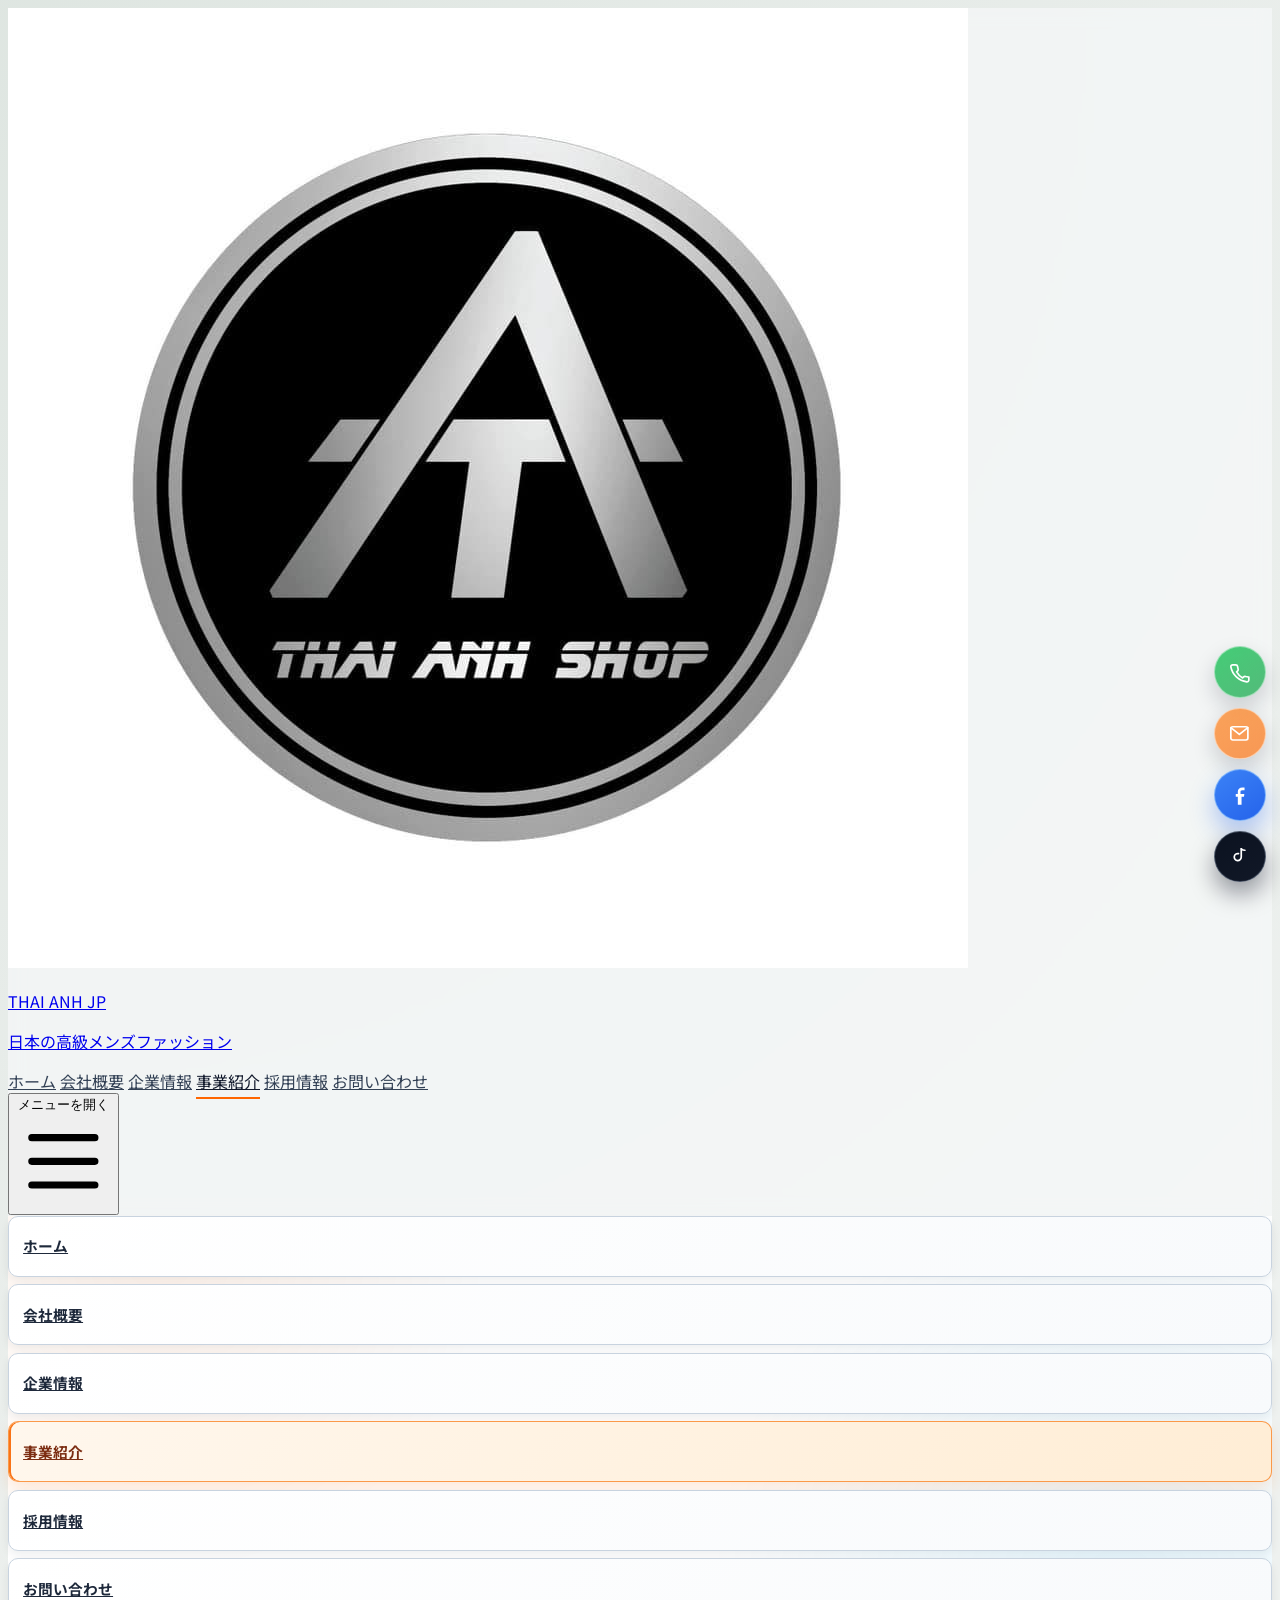
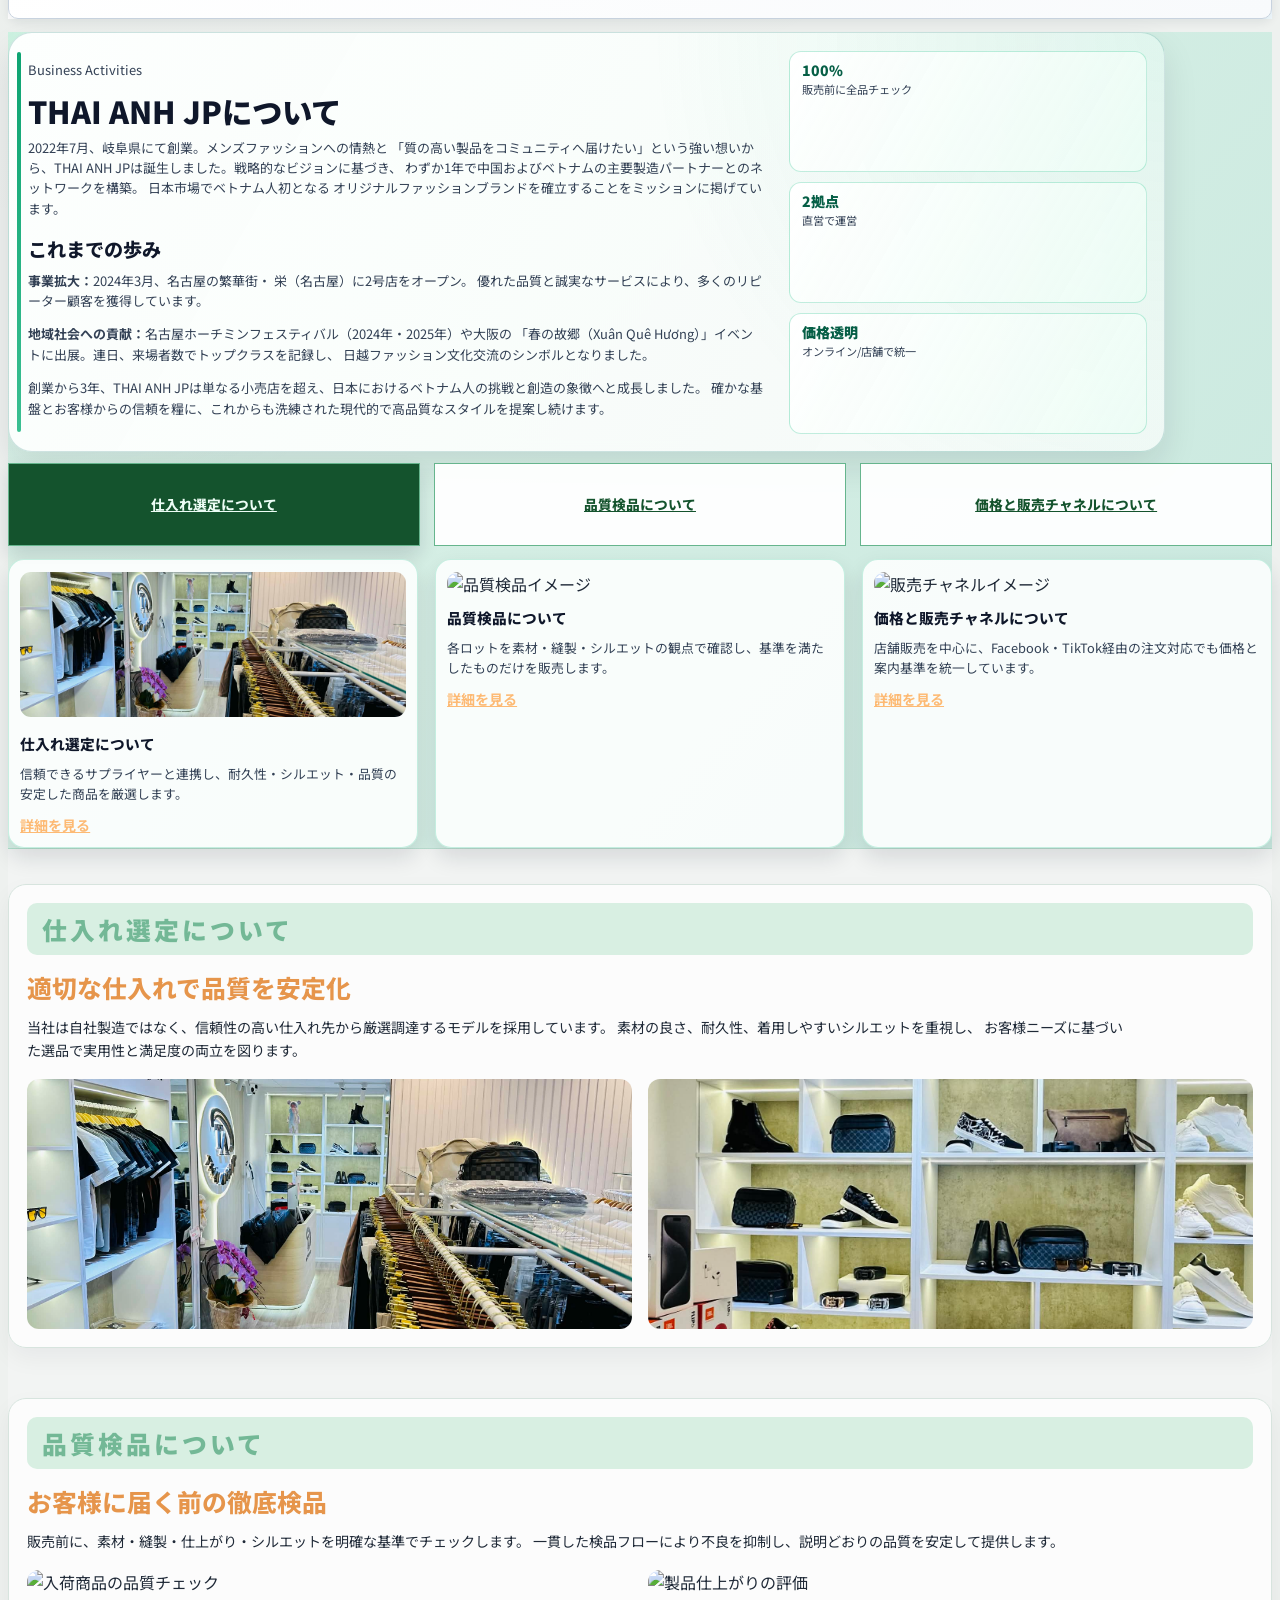
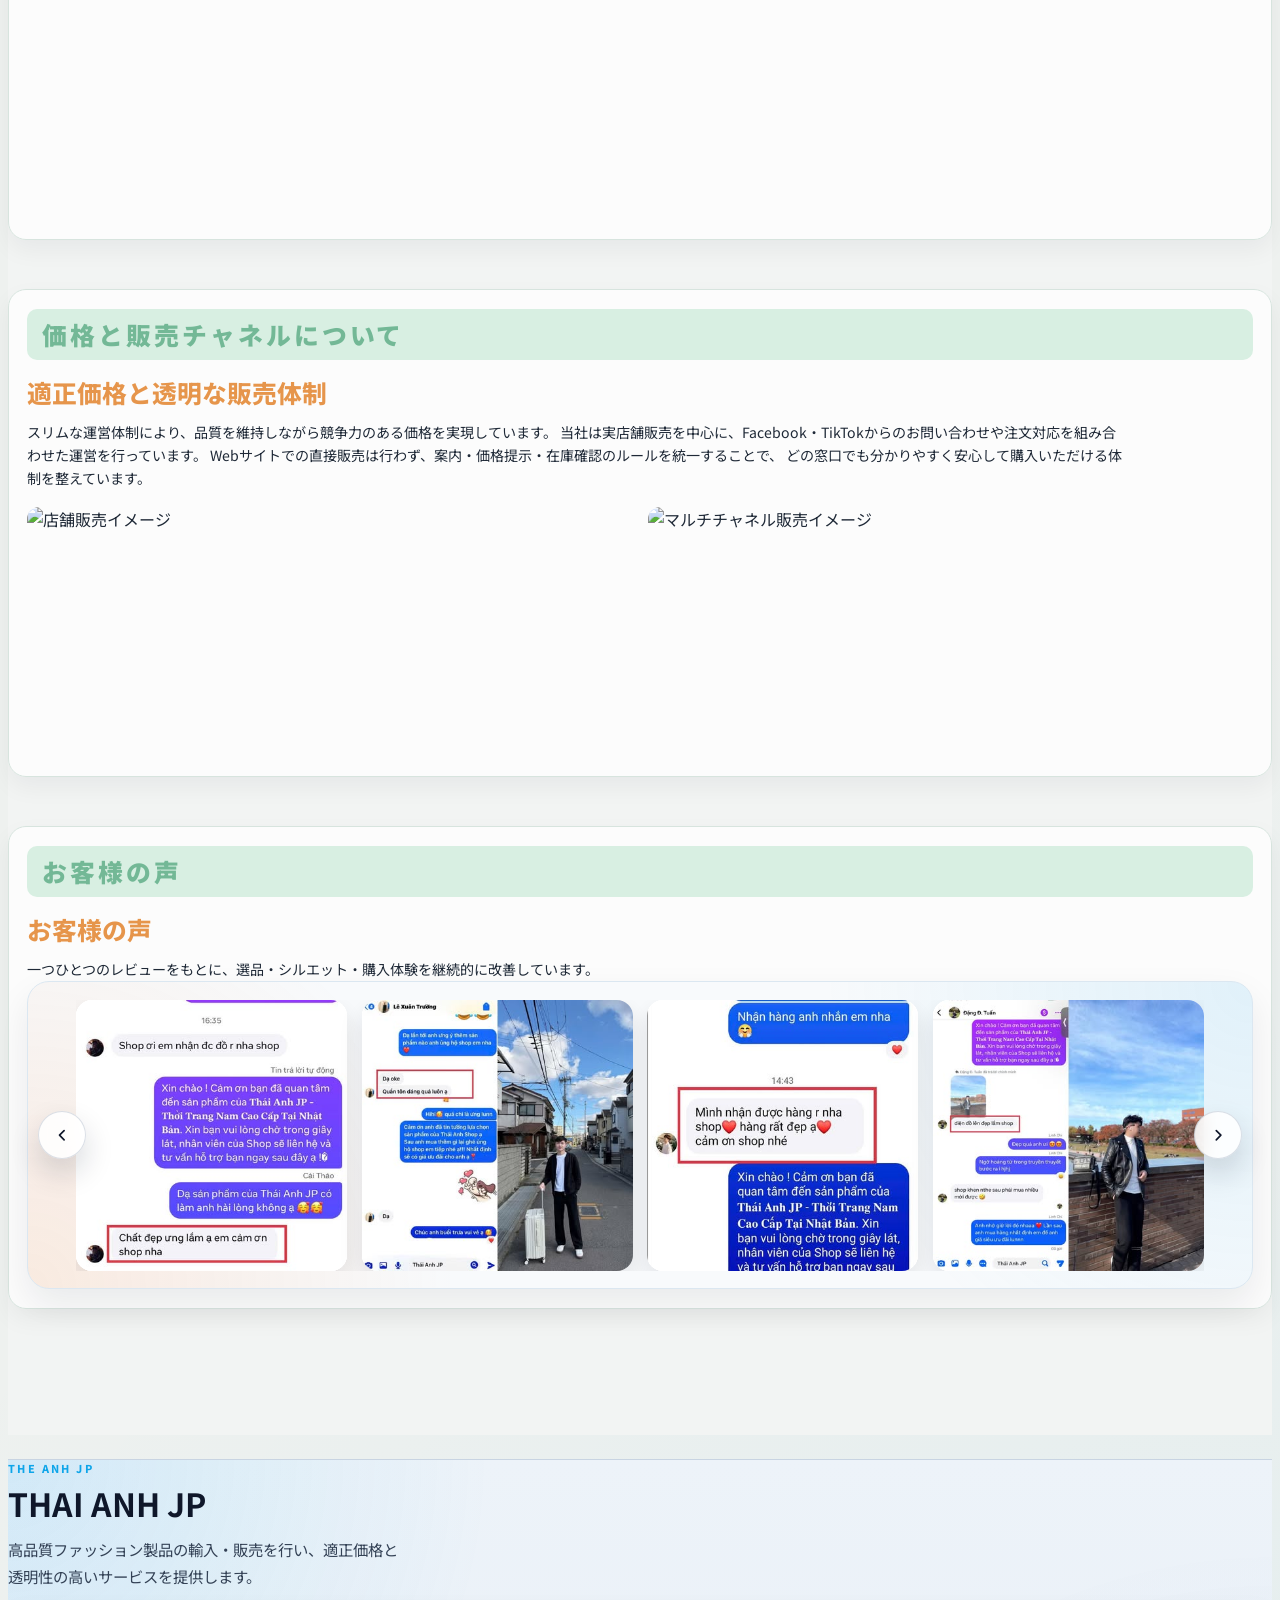
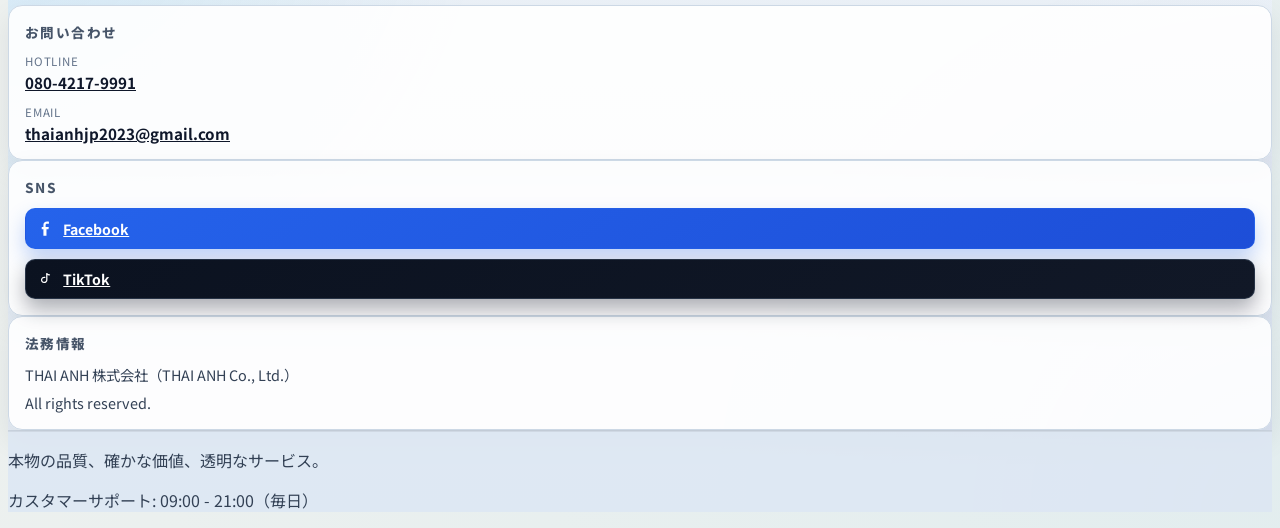
==== commit 0d5df9a9: "Update showcase assets and UI refinements" ====
--- a/activities.html
+++ b/activities.html
@@ -362,7 +362,6 @@
             <ul>
               <li><span>Hotline</span><a href="tel:08042179991">080-4217-9991</a></li>
               <li><span>Email</span><a href="mailto:thaianhjp2023@gmail.com">thaianhjp2023@gmail.com</a></li>
-              <li><span>対応エリア</span><strong>Tokyo | Hanoi | Ho Chi Minh City</strong></li>
             </ul>
           </section>
 
--- a/style.css
+++ b/style.css
@@ -427,7 +427,7 @@
   display: flex;
   gap: 0.6rem;
   will-change: transform;
-  animation: intro-marquee-right 72s linear infinite;
+  animation: intro-marquee-left 72s linear infinite;
 }
 
 .intro-marquee__group {
@@ -438,18 +438,18 @@
 .intro-marquee__item {
   flex: 0 0 auto;
   width: 260px;
-  height: auto;
+  height: 260px;
   overflow: hidden;
   border-radius: 12px;
   border: 1px solid rgba(203, 213, 225, 0.45);
-  background: transparent;
+  background: #e2e8f0;
 }
 
 .intro-marquee__item img {
   width: 100%;
-  height: auto;
-  object-fit: contain;
-  object-position: center top;
+  height: 100%;
+  object-fit: cover;
+  object-position: center center;
   display: block;
 }
 
@@ -458,12 +458,12 @@
   transform: none;
 }
 
-@keyframes intro-marquee-right {
+@keyframes intro-marquee-left {
   from {
+    transform: translateX(0);
+  }
+  to {
     transform: translateX(-50%);
-  }
-  to {
-    transform: translateX(0);
   }
 }
 
@@ -935,7 +935,7 @@
 
   .intro-marquee__item {
     width: 180px;
-    height: auto;
+    height: 180px;
     border-radius: 10px;
   }
 
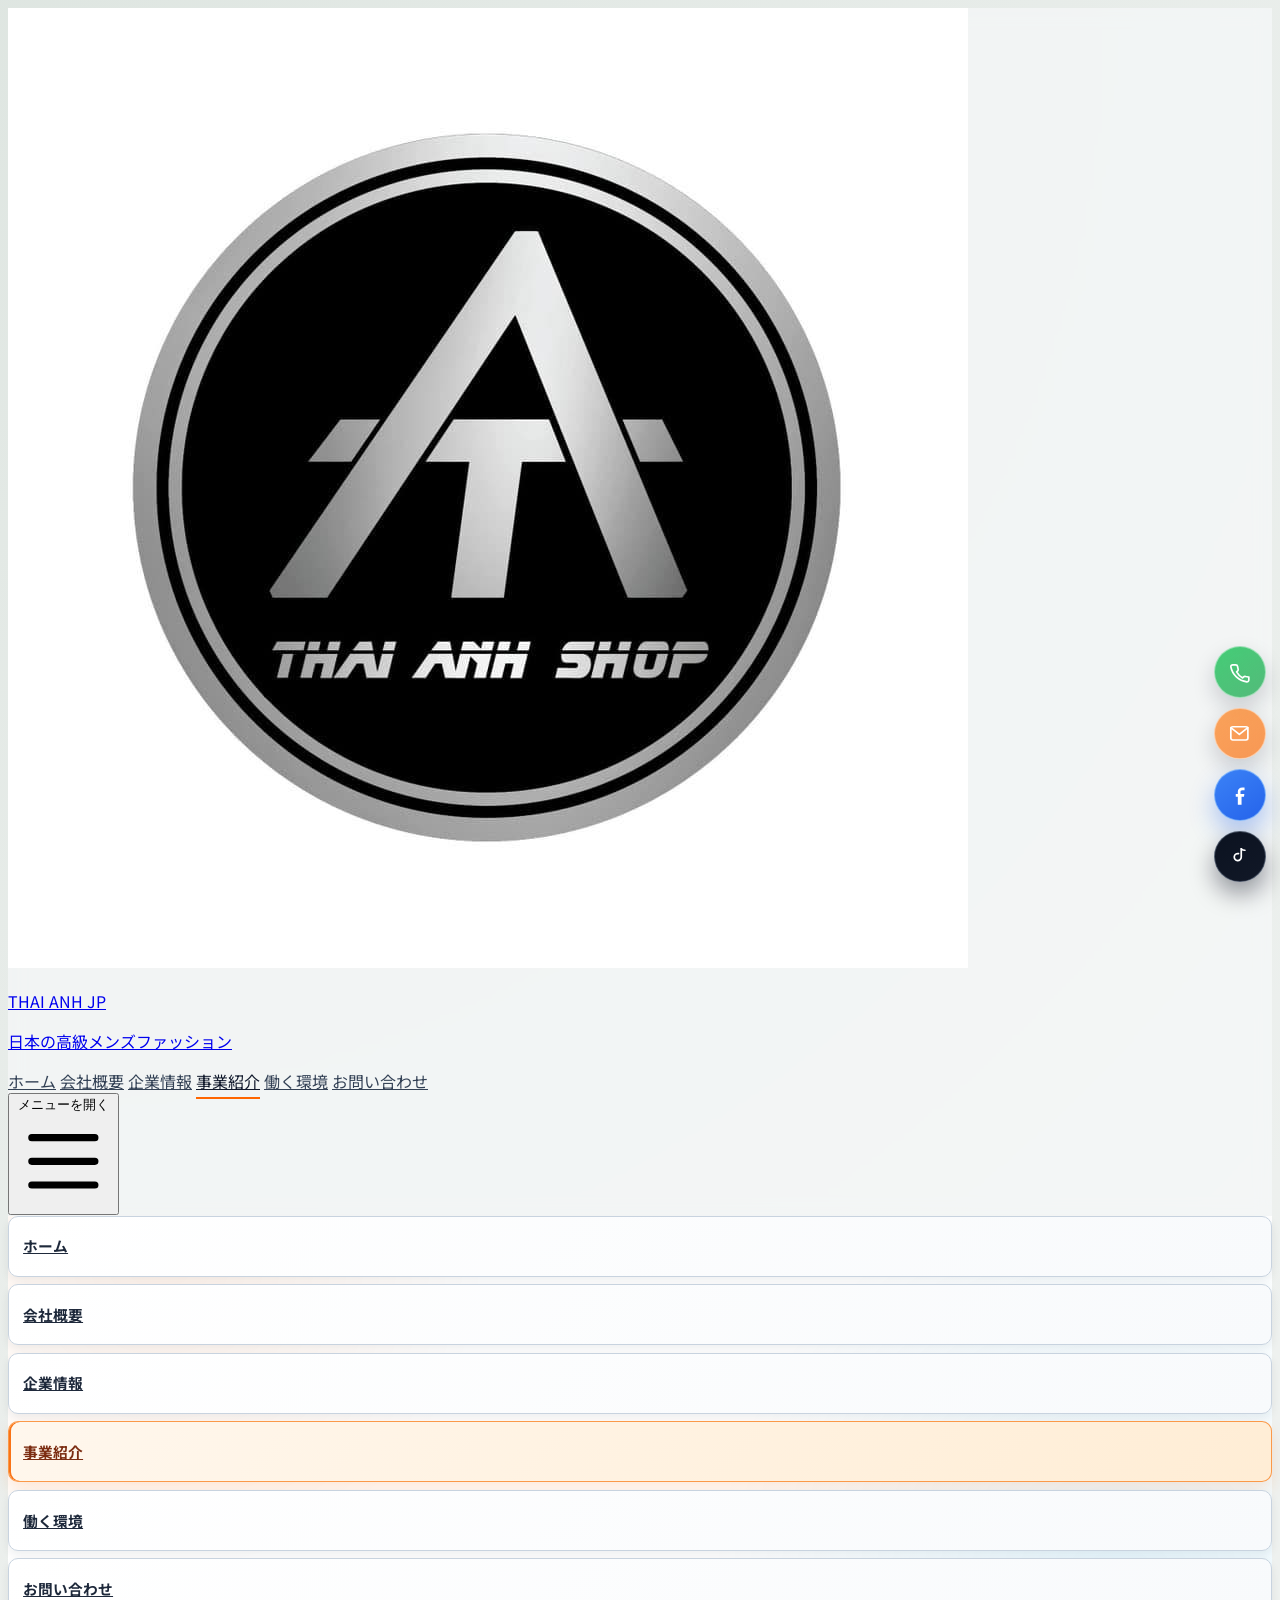
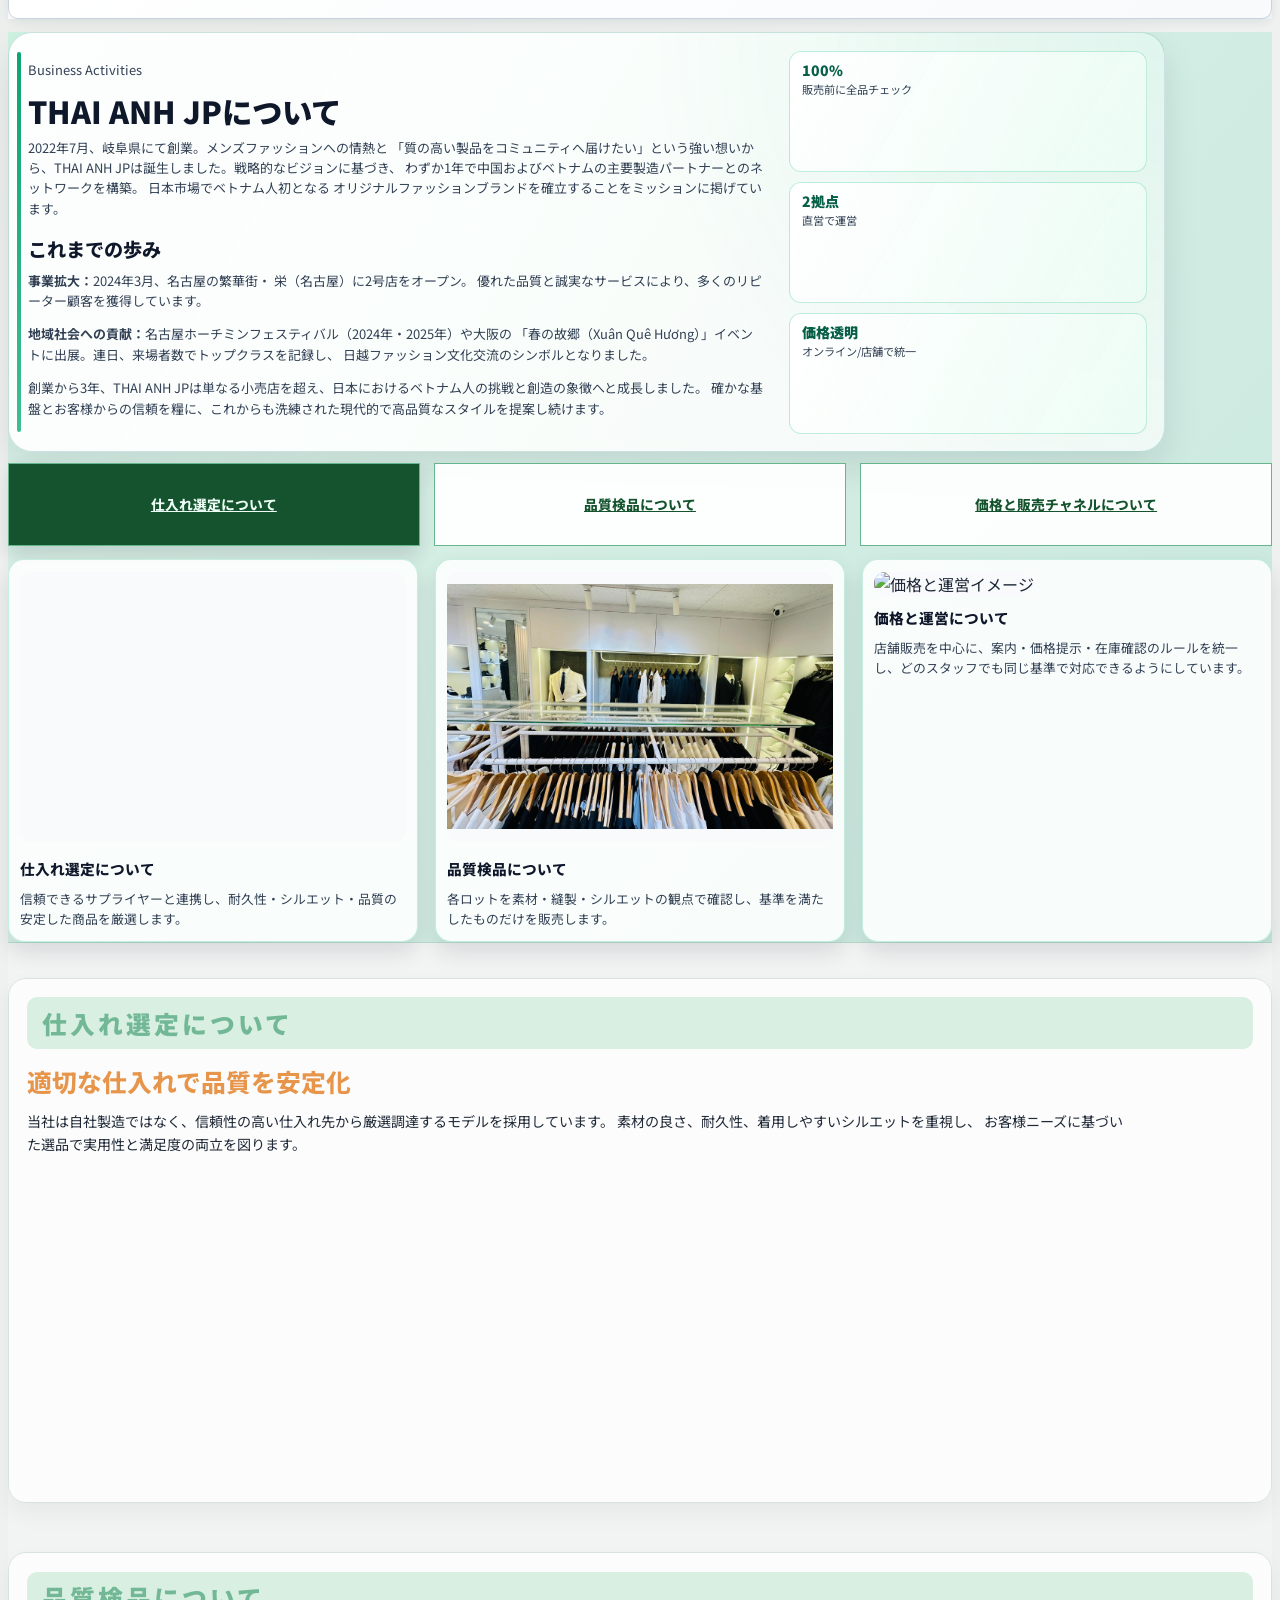
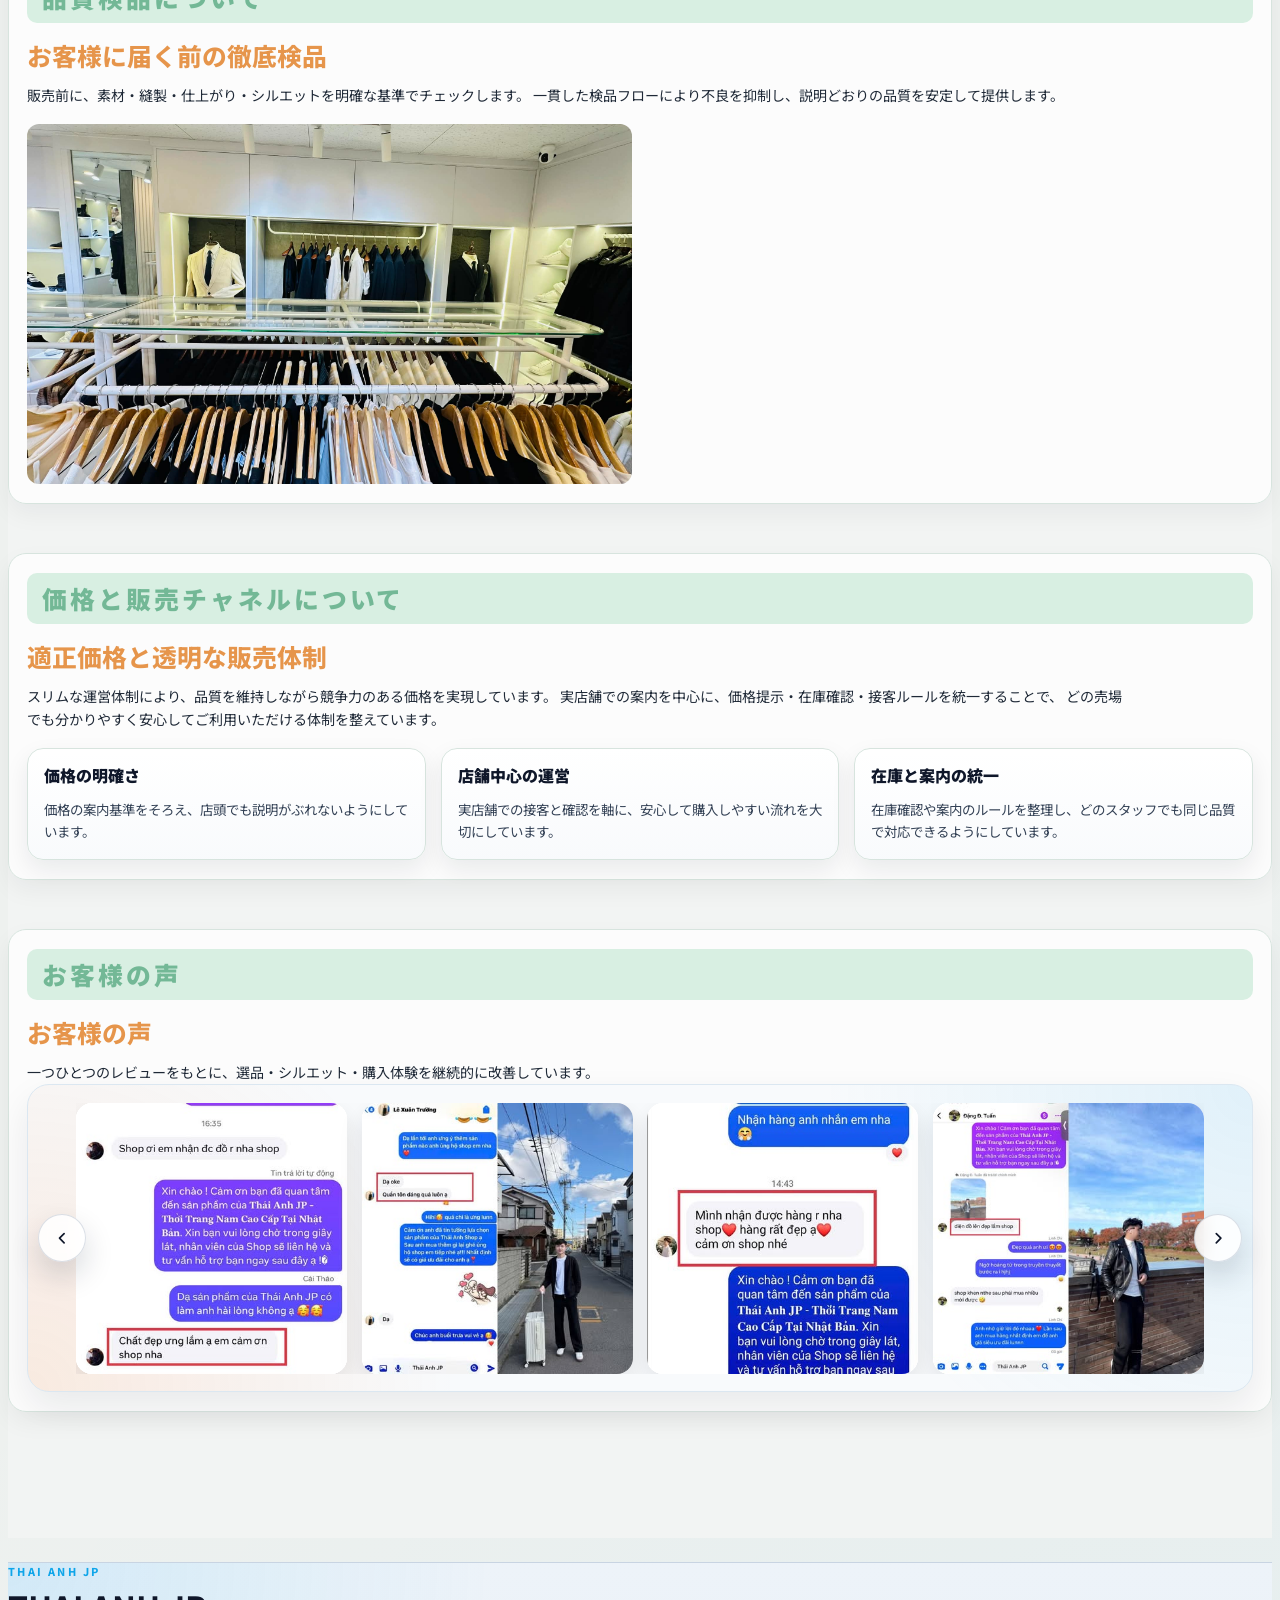
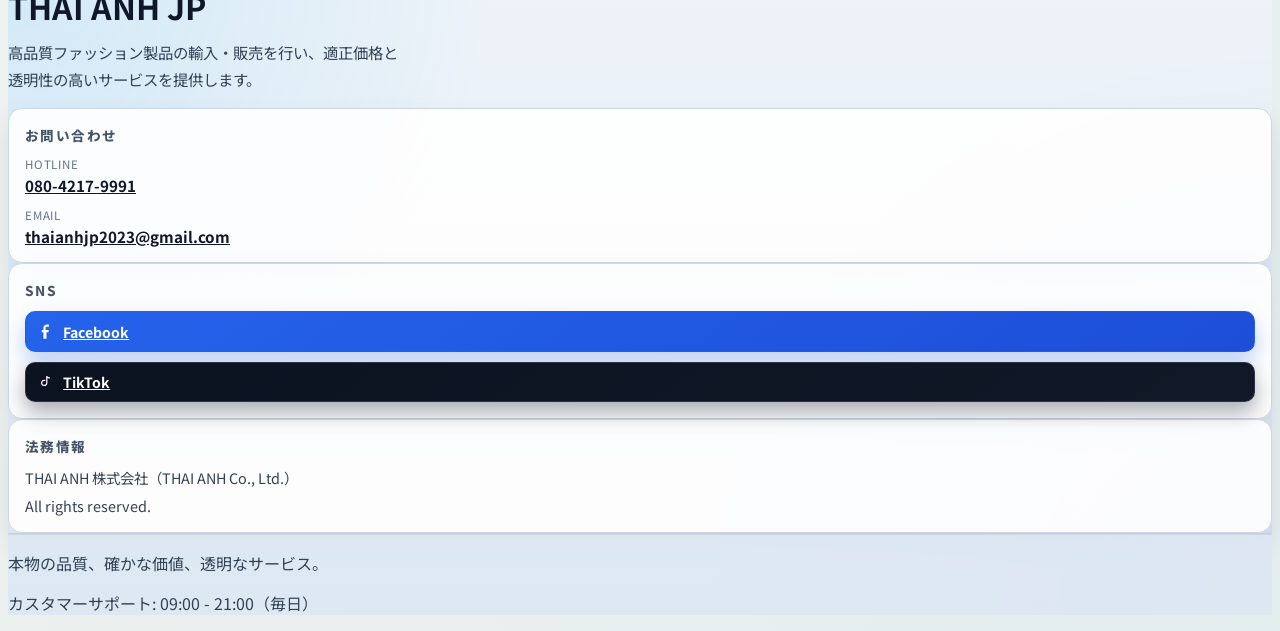
==== commit 7987f181: "Update site content and layouts" ====
--- a/activities.html
+++ b/activities.html
@@ -171,7 +171,7 @@
                 </article>
                 <article>
                   <strong>価格透明</strong>
-                  <span>店舗・Facebook・TikTokで明確化</span>
+                  <span>店頭でわかりやすく案内</span>
                 </article>
               </div>
             </div>
@@ -180,7 +180,7 @@
           <nav class="activities-tabs reveal" aria-label="事業紹介ナビゲーション">
             <a href="#sourcing" class="activities-tab is-active">仕入れ選定について</a>
             <a href="#quality" class="activities-tab">品質検品について</a>
-            <a href="#distribution" class="activities-tab">価格と販売チャネルについて</a>
+            <a href="#distribution" class="activities-tab">価格と運営について</a>
           </nav>
 
           <div class="activities-cards reveal">
@@ -191,27 +191,24 @@
               loading="lazy" decoding="async">
               <h2>仕入れ選定について</h2>
               <p>信頼できるサプライヤーと連携し、耐久性・シルエット・品質の安定した商品を厳選します。</p>
-              <a href="#sourcing">詳細を見る</a>
             </article>
 
             <article class="activities-card">
               <img
-                src="https://images.unsplash.com/photo-1556905055-8f358a7a47b2?auto=format&fit=crop&w=1200&q=80"
+                src="assets/images/inshop/cl1.jpeg"
                 alt="品質検品イメージ"
               loading="lazy" decoding="async">
               <h2>品質検品について</h2>
               <p>各ロットを素材・縫製・シルエットの観点で確認し、基準を満たしたものだけを販売します。</p>
-              <a href="#quality">詳細を見る</a>
             </article>
 
             <article class="activities-card">
               <img
                 src="https://images.unsplash.com/photo-1472851294608-062f824d29cc?auto=format&fit=crop&w=1200&q=80"
-                alt="販売チャネルイメージ"
-              loading="lazy" decoding="async">
-              <h2>価格と販売チャネルについて</h2>
-              <p>店舗販売を中心に、Facebook・TikTok経由の注文対応でも価格と案内基準を統一しています。</p>
-              <a href="#distribution">詳細を見る</a>
+                alt="価格と運営イメージ"
+              loading="lazy" decoding="async">
+              <h2>価格と運営について</h2>
+              <p>店舗販売を中心に、案内・価格提示・在庫確認のルールを統一し、どのスタッフでも同じ基準で対応できるようにしています。</p>
             </article>
           </div>
         </div>
@@ -248,43 +245,46 @@
             </p>
             <div class="activities-gallery">
               <img
-                src="https://images.unsplash.com/photo-1521572163474-6864f9cf17ab?auto=format&fit=crop&w=1200&q=80"
+                src="assets/images/inshop/cl1.jpeg"
                 alt="入荷商品の品質チェック"
               loading="lazy" decoding="async">
               <img
-                src="https://images.unsplash.com/photo-1489987707025-afc232f7ea0f?auto=format&fit=crop&w=1200&q=80"
+                src="assets/images/inshop/cl2.jpeg"
                 alt="製品仕上がりの評価"
               loading="lazy" decoding="async">
             </div>
           </section>
 
           <section id="distribution" class="activities-section reveal">
-            <div class="activities-section__head">価格と販売チャネルについて</div>
-            <h2>店舗中心販売とSNS連携による明確な運用</h2>
+            <div class="activities-section__head">価格と運営について</div>
+            <h2>価格の分かりやすさと店舗運営の考え方</h2>
             <p>
               スリムな運営体制により、品質を維持しながら競争力のある価格を実現しています。
-              当社は実店舗販売を中心に、Facebook・TikTokからのお問い合わせや注文対応を組み合わせた運営を行っています。
-              Webサイトでの直接販売は行わず、案内・価格提示・在庫確認のルールを統一することで、
-              どの窓口でも分かりやすく安心して購入いただける体制を整えています。
+              実店舗での案内を中心に、価格提示・在庫確認・接客ルールを統一することで、
+              どの売場でも分かりやすく安心してご利用いただける体制を整えています。
             </p>
-            <div class="activities-gallery">
-              <img
-                src="https://images.unsplash.com/photo-1441986300917-64674bd600d8?auto=format&fit=crop&w=1200&q=80"
-                alt="店舗販売イメージ"
-              loading="lazy" decoding="async">
-              <img
-                src="https://images.unsplash.com/photo-1607082349566-187342175e2f?auto=format&fit=crop&w=1200&q=80"
-                alt="マルチチャネル販売イメージ"
-              loading="lazy" decoding="async">
+            <div class="activities-business-grid">
+              <article class="activities-business-card">
+                <h3>価格の明確さ</h3>
+                <p>価格の案内基準をそろえ、店頭でも説明がぶれないようにしています。</p>
+              </article>
+
+              <article class="activities-business-card">
+                <h3>店舗中心の運営</h3>
+                <p>実店舗での接客と確認を軸に、安心して購入しやすい流れを大切にしています。</p>
+              </article>
+
+              <article class="activities-business-card">
+                <h3>在庫と案内の統一</h3>
+                <p>在庫確認や案内のルールを整理し、どのスタッフでも同じ品質で対応できるようにしています。</p>
+              </article>
             </div>
           </section>
 
           <section id="customer-reviews" class="activities-section reveal">
-            <div class="activities-section__head">お客様の声</div>
-            <h2>お客様の声</h2>
-            <p>
-              一つひとつのレビューをもとに、選品・シルエット・購入体験を継続的に改善しています。
-            </p>
+            <div class="activities-section__head">Phản hồi từ khách hàng</div>
+            <h2>Khách hàng nói gì về THAI ANH JP</h2>
+            <p>Khách hàng thường phản hồi rất tích cực về chất lượng, form dáng và trải nghiệm mua sắm tại THAI ANH JP.</p>
 
             <div class="reviews-showcase mt-6" data-reviews-carousel>
               <button class="reviews-nav reviews-nav--prev" type="button" aria-label="前の画像" data-carousel-prev>
@@ -350,7 +350,7 @@
       <div class="site-footer__top">
         <div class="mx-auto grid max-w-7xl gap-8 px-4 py-12 sm:px-6 lg:grid-cols-12 lg:gap-10 lg:px-8">
           <section class="site-footer__brand lg:col-span-5">
-            <p class="site-footer__eyebrow">THE ANH JP</p>
+            <p class="site-footer__eyebrow">THAI ANH JP</p>
             <h2>THAI ANH JP</h2>
             <p>
               高品質ファッション製品の輸入・販売を行い、適正価格と透明性の高いサービスを提供します。
--- a/style.css
+++ b/style.css
@@ -1371,34 +1371,9 @@
 
 .recruit-page {
   background:
-    radial-gradient(circle at 0% 20%, rgba(251, 191, 36, 0.12), transparent 30%),
-    radial-gradient(circle at 100% 100%, rgba(45, 212, 191, 0.12), transparent 35%),
-    #f8f8f6;
-}
-
-.recruit-hero {
-  min-height: 530px;
-}
-
-.recruit-hero__media {
-  position: absolute;
-  inset: 0;
-}
-
-.recruit-hero__overlay {
-  position: absolute;
-  inset: 0;
-  background: linear-gradient(95deg, rgba(8, 47, 73, 0.8) 0%, rgba(55, 65, 81, 0.42) 44%, rgba(0, 0, 0, 0.22) 100%);
-}
-
-.recruit-hero__shape {
-  position: absolute;
-  left: 3%;
-  bottom: -10%;
-  width: clamp(220px, 32vw, 420px);
-  aspect-ratio: 1;
-  clip-path: polygon(0 100%, 60% 0, 100% 100%);
-  background: linear-gradient(160deg, rgba(251, 191, 36, 0.38), rgba(45, 212, 191, 0.25));
+    radial-gradient(circle at 0% 18%, rgba(20, 83, 45, 0.08), transparent 28%),
+    radial-gradient(circle at 100% 100%, rgba(251, 191, 36, 0.08), transparent 34%),
+    #f8f7f2;
 }
 
 .recruit-tabs {
@@ -1410,16 +1385,16 @@
 
 .recruit-tab {
   text-align: left;
-  border: 1px solid #6a9c8f;
-  border-radius: 10px;
-  background: #ffffff;
+  border: 1px solid #bdd7cc;
+  border-radius: 14px;
+  background: linear-gradient(180deg, rgba(255, 255, 255, 0.98), rgba(250, 253, 251, 0.96));
   padding: 0.5rem 0.72rem;
-  transition: transform 220ms ease, box-shadow 220ms ease, background-color 220ms ease;
+  transition: transform 220ms ease, box-shadow 220ms ease, background-color 220ms ease, border-color 220ms ease;
 }
 
 .recruit-tab span {
   display: block;
-  color: #166534;
+  color: #2f855a;
   font-size: 0.58rem;
   letter-spacing: 0.18em;
   margin-bottom: 0.12rem;
@@ -1435,10 +1410,11 @@
 .recruit-tab:hover {
   transform: translateY(-2px);
   box-shadow: 0 14px 26px rgba(15, 23, 42, 0.12);
+  border-color: #93c5aa;
 }
 
 .recruit-tab.is-active {
-  background: linear-gradient(135deg, #14532d, #166534);
+  background: linear-gradient(135deg, #14532d, #1f7a45);
   border-color: #14532d;
 }
 
@@ -1448,9 +1424,9 @@
 }
 
 .recruit-panel {
-  border: 1px solid #d9e3df;
-  border-radius: 18px;
-  background: rgba(255, 255, 255, 0.9);
+  border: 1px solid #d8e5de;
+  border-radius: 24px;
+  background: linear-gradient(180deg, rgba(255, 255, 255, 0.94), rgba(250, 252, 249, 0.96));
   box-shadow: 0 16px 34px rgba(15, 23, 42, 0.08);
   padding: 1.45rem;
 }
@@ -1472,7 +1448,7 @@
 
 .recruit-panel > p {
   margin: 1rem 0 0;
-  font-size: 1.05rem;
+  font-size: 1rem;
   line-height: 1.9;
   color: #334155;
   max-width: 78ch;
@@ -1483,29 +1459,44 @@
   display: grid;
   gap: 1rem;
   grid-template-columns: repeat(2, minmax(0, 1fr));
+  align-items: stretch;
 }
 
 .recruit-job-card {
   border: 1px solid #d2e5df;
-  padding: 0.9rem;
+  border-radius: 18px;
+  padding: 0.95rem;
+  overflow: hidden;
+  display: flex;
+  flex-direction: column;
+  min-height: 100%;
 }
 
 .recruit-job-card h3 {
   margin: 0;
-  font-size: 2rem;
+  font-size: 1.5rem;
   line-height: 1.2;
-  color: #334155;
-}
-
-.recruit-job-card img {
+  color: #0f172a;
+}
+
+.recruit-job-card__media {
+  margin: 0.8rem -0.95rem 0;
+  overflow: hidden;
+  border-radius: 0;
+}
+
+.recruit-job-card__media img {
   width: 100%;
-  height: 220px;
+  height: 300px;
+  display: block;
   object-fit: cover;
-  margin-top: 0.8rem;
+  object-position: center center;
+  background: transparent;
 }
 
 .recruit-job-card p {
   margin: 0.9rem 0 0;
+  flex: 1;
   color: #334155;
   line-height: 1.8;
   font-size: 0.96rem;
@@ -1513,30 +1504,38 @@
 
 .recruit-job-card a {
   margin-top: 0.85rem;
-  display: block;
+  display: inline-flex;
+  align-items: center;
+  justify-content: center;
   text-align: center;
   padding: 0.72rem 0.8rem;
   font-weight: 700;
   letter-spacing: 0.04em;
-  text-transform: uppercase;
   color: #f8fafc;
   background: rgba(15, 23, 42, 0.78);
+  border-radius: 12px;
+  transition: transform 180ms ease, background-color 180ms ease;
+}
+
+.recruit-job-card a:hover {
+  transform: translateY(-1px);
+  background: rgba(15, 23, 42, 0.9);
 }
 
 .tone-mint {
-  background: #dff3eb;
+  background: linear-gradient(180deg, #ebfaf3 0%, #dff3eb 100%);
 }
 
 .tone-cream {
-  background: #f8efe5;
+  background: linear-gradient(180deg, #fff8ef 0%, #f8efe5 100%);
 }
 
 .tone-lemon {
-  background: #f8f6d2;
+  background: linear-gradient(180deg, #fffbe2 0%, #f8f6d2 100%);
 }
 
 .tone-lime {
-  background: #e6f8cf;
+  background: linear-gradient(180deg, #f2fbe0 0%, #e6f8cf 100%);
 }
 
 .recruit-content-grid,
@@ -1550,8 +1549,9 @@
 .recruit-content-grid article,
 .recruit-benefits article {
   border: 1px solid #d3e5df;
-  background: #f8fffb;
+  background: linear-gradient(180deg, #fbfffd 0%, #f4fbf7 100%);
   padding: 1rem;
+  border-radius: 16px;
 }
 
 .recruit-content-grid h3,
@@ -1577,8 +1577,9 @@
 
 .recruit-steps article {
   border-top: 4px solid #16a34a;
-  background: #f0fdf4;
+  background: linear-gradient(180deg, #f5fef7 0%, #eefaf1 100%);
   padding: 1rem;
+  border-radius: 16px;
 }
 
 .recruit-steps span {
@@ -1618,36 +1619,6 @@
 }
 
 @media (max-width: 767px) {
-  .recruit-hero {
-    min-height: 0;
-    aspect-ratio: 3319 / 1263;
-    margin-top: 5rem;
-  }
-
-  .recruit-hero__media {
-    display: flex;
-    align-items: center;
-    justify-content: center;
-    background: #fff;
-  }
-
-  .recruit-hero .hero-banner-image {
-    width: 100%;
-    height: 100%;
-    object-fit: contain;
-    object-position: center center;
-  }
-
-  .recruit-hero__overlay {
-    background: linear-gradient(180deg, rgba(0, 0, 0, 0.16) 0%, rgba(0, 0, 0, 0.3) 100%);
-  }
-
-  .recruit-hero__shape {
-    left: -20%;
-    bottom: -18%;
-    width: 68vw;
-  }
-
   .recruit-panel {
     border-radius: 14px;
     padding: 1rem;
@@ -1661,8 +1632,8 @@
     font-size: 1.55rem;
   }
 
-  .recruit-job-card img {
-    height: 190px;
+  .recruit-job-card__media img {
+    height: 240px;
   }
 }
 
@@ -1814,9 +1785,10 @@
 
 .activities-card img {
   width: 100%;
-  height: 145px;
+  height: 270px;
   border-radius: 11px;
-  object-fit: cover;
+  object-fit: contain;
+  background: #f8fafc;
 }
 
 .activities-card h2 {
@@ -1832,14 +1804,6 @@
   color: #334155;
   line-height: 1.6;
   font-size: 0.8rem;
-}
-
-.activities-card a {
-  margin-top: 0.62rem;
-  display: inline-block;
-  color: #fdba74;
-  font-weight: 700;
-  font-size: 0.88rem;
 }
 
 .activities-body {
@@ -1933,9 +1897,43 @@
 
 .activities-gallery img {
   width: 100%;
-  height: 250px;
+  height: 310px;
   border-radius: 12px;
   object-fit: cover;
+}
+
+#quality .activities-gallery img {
+  height: 360px;
+}
+
+.activities-business-grid {
+  margin-top: 1.08rem;
+  display: grid;
+  gap: 0.95rem;
+  grid-template-columns: repeat(3, minmax(0, 1fr));
+}
+
+.activities-business-card {
+  border: 1px solid #d7e4de;
+  border-radius: 16px;
+  background: linear-gradient(180deg, rgba(255, 255, 255, 0.96), rgba(248, 250, 252, 0.96));
+  box-shadow: 0 10px 24px rgba(15, 23, 42, 0.08);
+  padding: 1rem 1rem 1.05rem;
+}
+
+.activities-business-card h3 {
+  margin: 0;
+  color: #0f172a;
+  font-size: 1rem;
+  font-weight: 900;
+  line-height: 1.35;
+}
+
+.activities-business-card p {
+  margin: 0.7rem 0 0;
+  color: #334155;
+  line-height: 1.65;
+  font-size: 0.84rem;
 }
 
 .reviews-showcase {
@@ -2182,13 +2180,54 @@
   gap: 0.6rem;
 }
 
-.business-row__pair img {
+.business-channel-card {
+  margin: 0;
+  overflow: hidden;
+  border-radius: 18px;
+  border: 1px solid #d5e2dd;
+  background: #ffffff;
+  box-shadow: 0 14px 28px rgba(15, 23, 42, 0.08);
+}
+
+.business-channel-card__badge {
+  display: block;
+  padding: 0.68rem 0.85rem 0.55rem;
+  font-size: 0.78rem;
+  font-weight: 900;
+  letter-spacing: 0.14em;
+  text-transform: uppercase;
+}
+
+.business-channel-card img {
   width: 100%;
   height: 330px;
   object-fit: cover;
-  border: 0;
-  border-radius: 0;
-  box-shadow: none;
+  display: block;
+}
+
+.business-channel-card figcaption {
+  padding: 0.7rem 0.85rem 0.82rem;
+  color: #334155;
+  font-size: 0.83rem;
+  line-height: 1.6;
+}
+
+.business-channel-card--tiktok {
+  border-color: rgba(225, 29, 72, 0.2);
+}
+
+.business-channel-card--tiktok .business-channel-card__badge {
+  color: #e11d48;
+  background: linear-gradient(180deg, rgba(255, 241, 245, 0.96), rgba(255, 255, 255, 0.96));
+}
+
+.business-channel-card--facebook {
+  border-color: rgba(37, 99, 235, 0.2);
+}
+
+.business-channel-card--facebook .business-channel-card__badge {
+  color: #2563eb;
+  background: linear-gradient(180deg, rgba(239, 246, 255, 0.96), rgba(255, 255, 255, 0.96));
 }
 
 .business-mini-grid {
@@ -2229,6 +2268,10 @@
     grid-template-columns: 1fr;
   }
 
+  .activities-card img {
+    height: 230px;
+  }
+
   .reviews-track {
     --review-per-view: 2;
   }
@@ -2238,12 +2281,16 @@
     grid-template-columns: 1fr;
   }
 
-  .business-row__pair img {
+  .business-channel-card img {
     height: 250px;
   }
 
   .business-mini-grid {
     grid-template-columns: 1fr;
+  }
+
+  .business-row__pair {
+    gap: 0.8rem;
   }
 }
 
@@ -2326,7 +2373,15 @@
   }
 
   .activities-gallery img {
-    height: 220px;
+    height: 260px;
+  }
+
+  #quality .activities-gallery img {
+    height: 320px;
+  }
+
+  .activities-business-grid {
+    grid-template-columns: 1fr;
   }
 
   .activities-section {
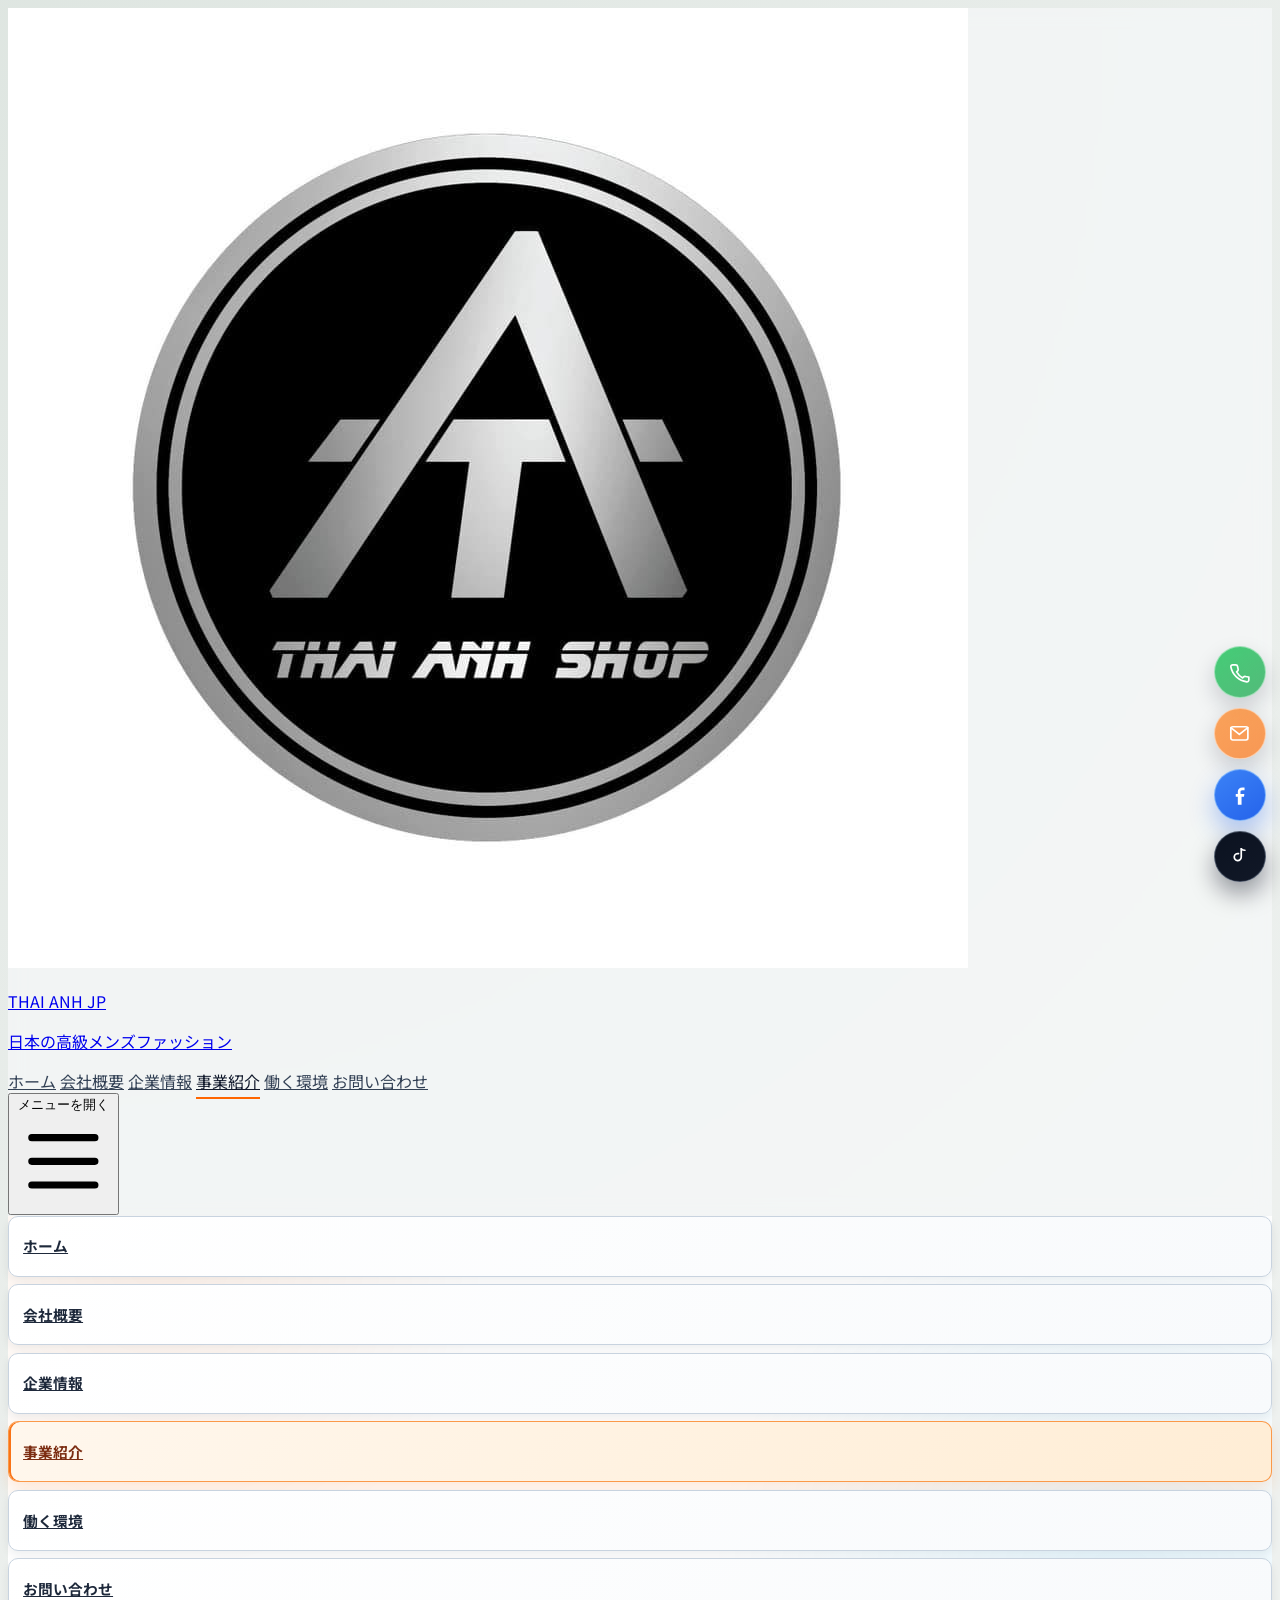
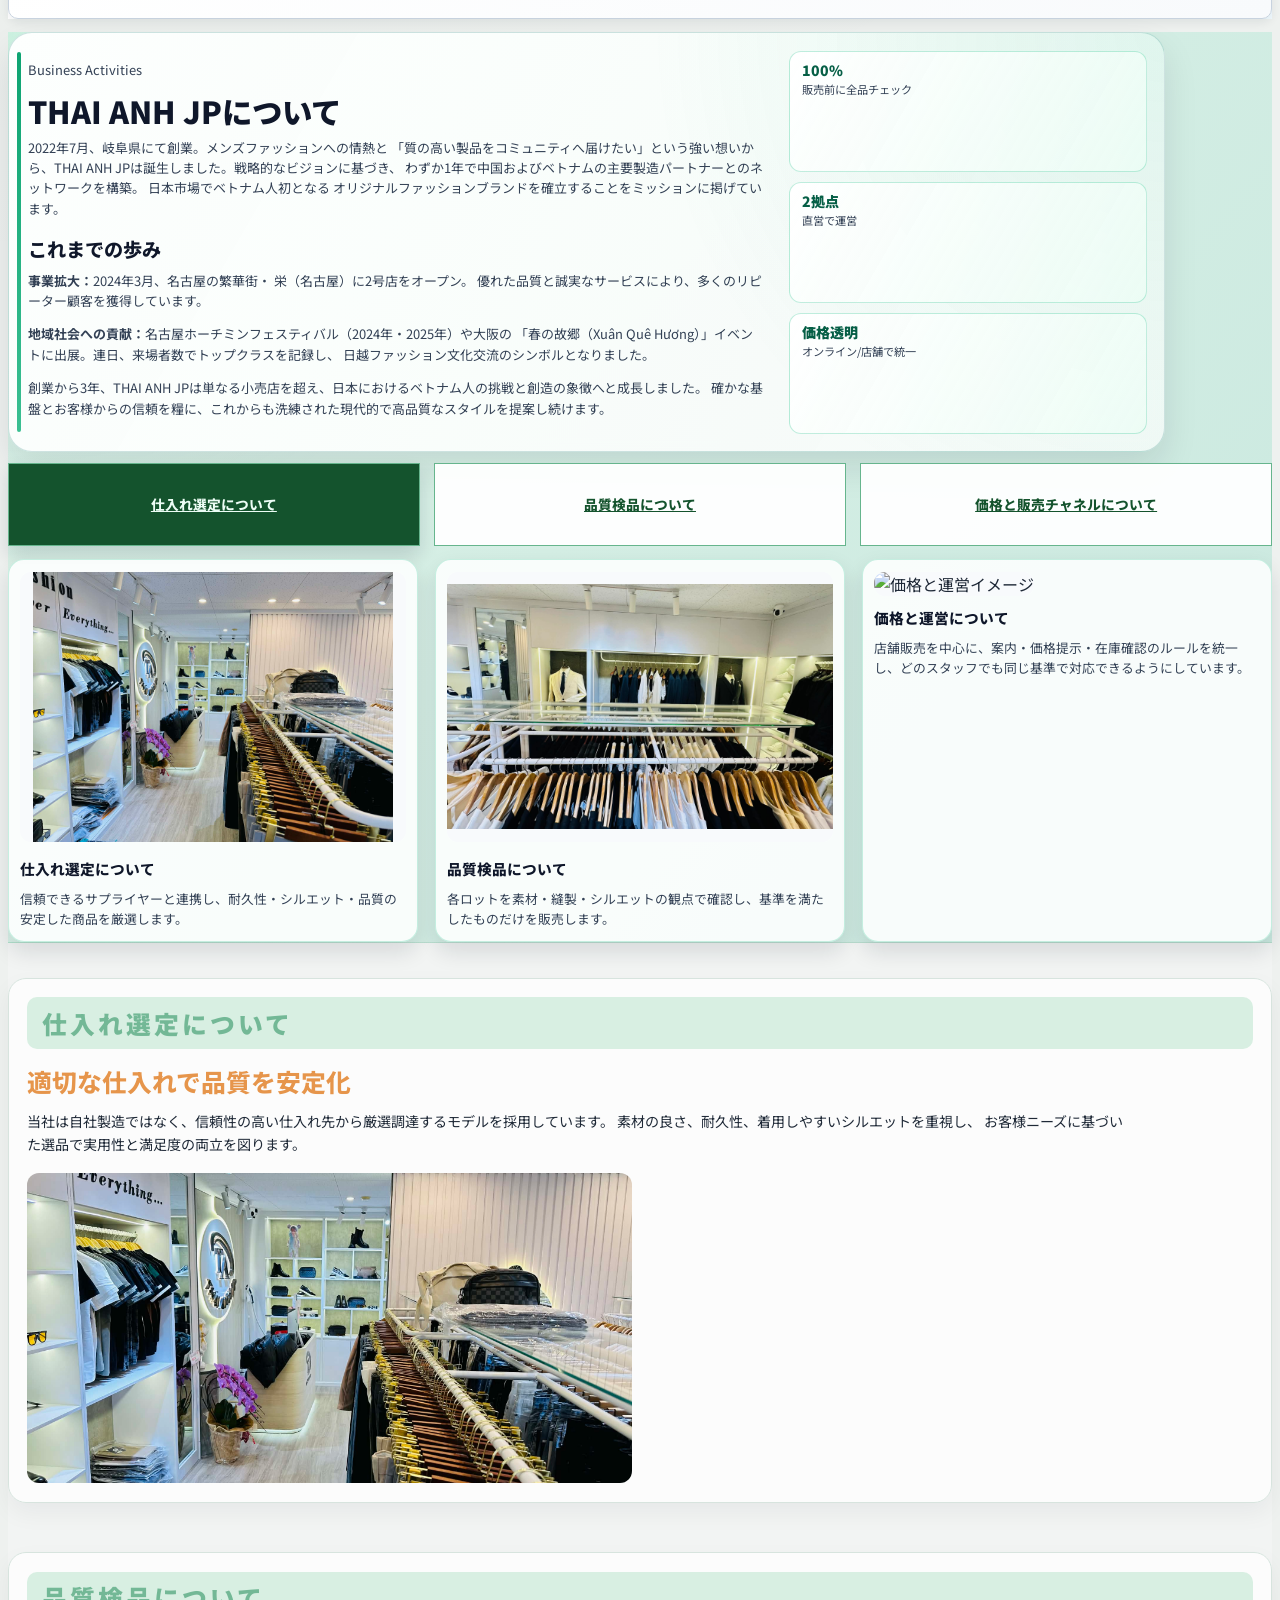
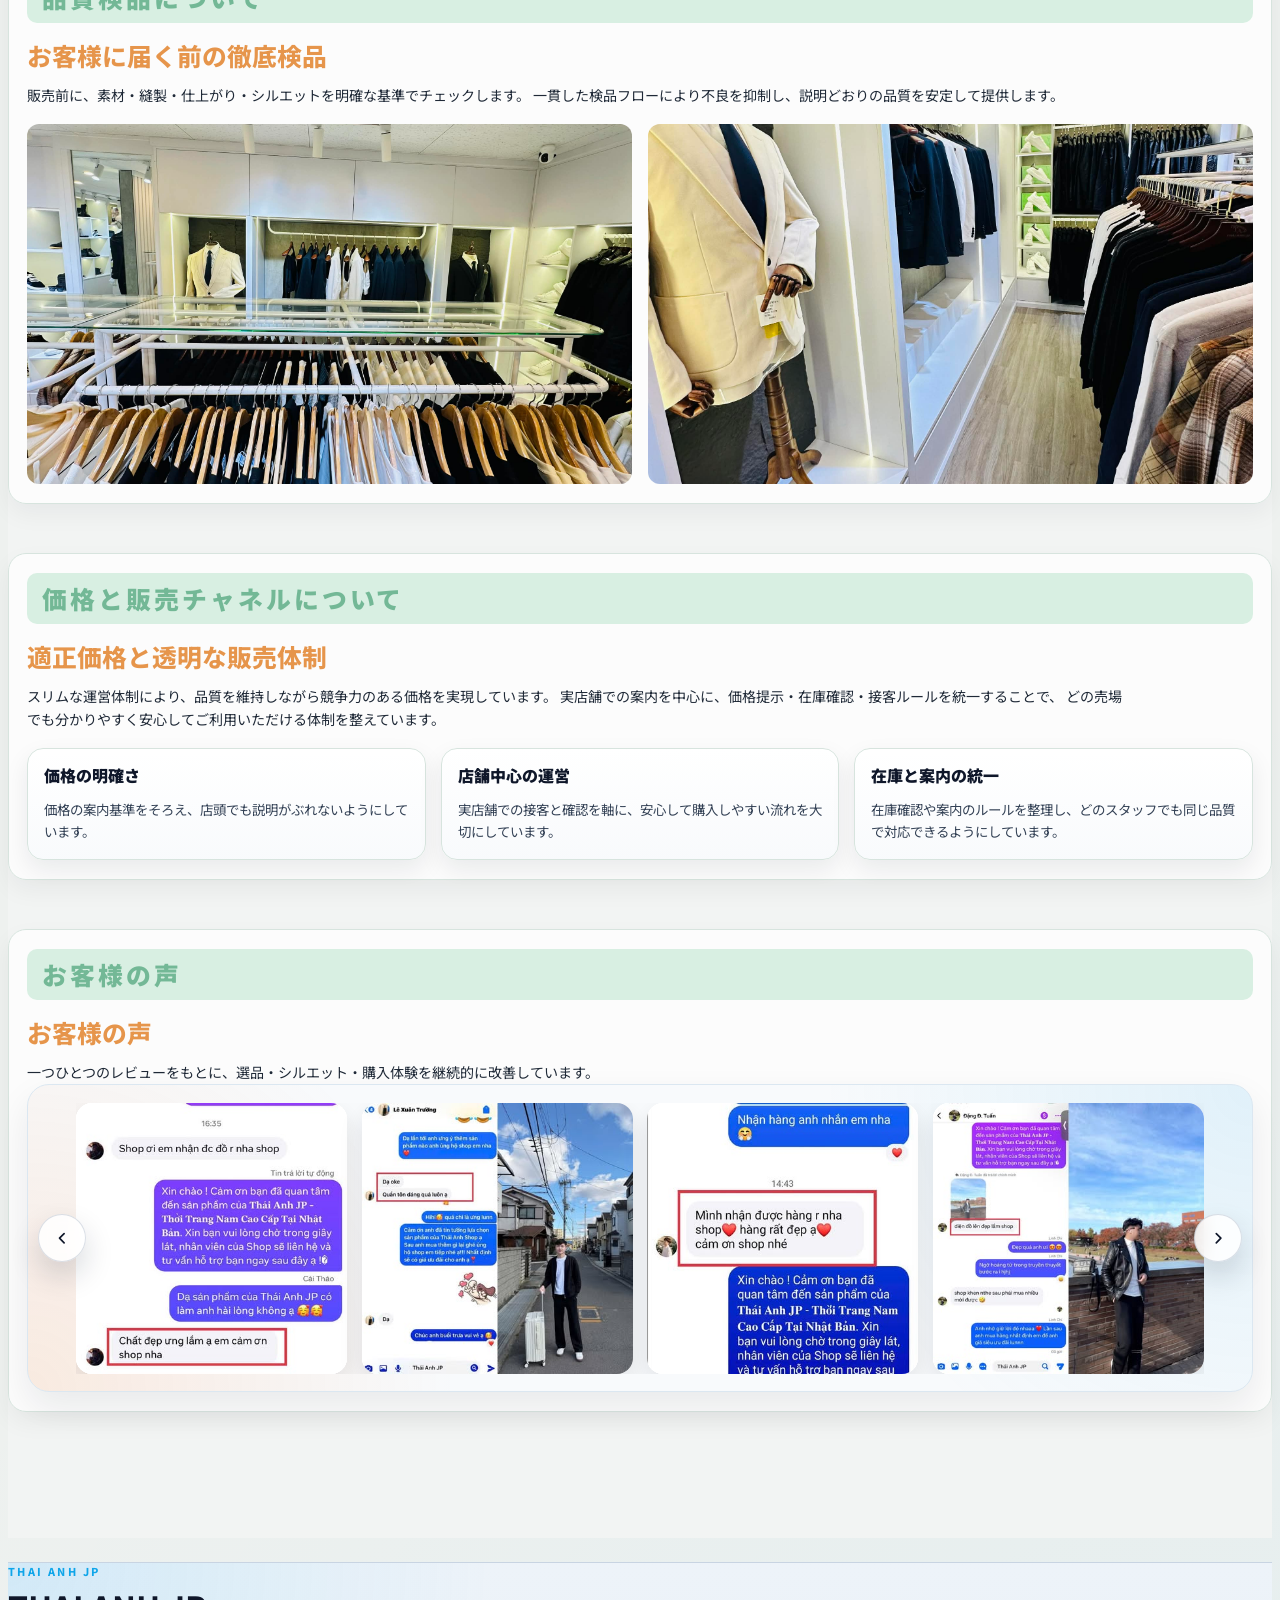
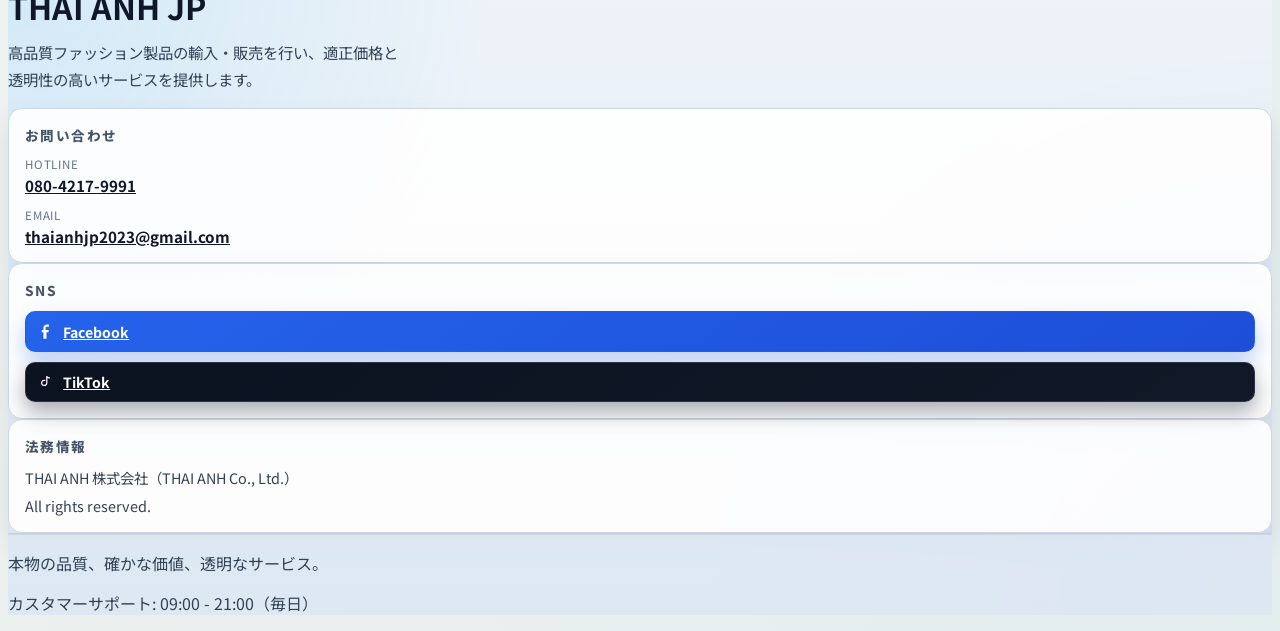
==== commit 6bf68395: "Add contact page and simplify homepage contact section" ====
--- a/activities.html
+++ b/activities.html
@@ -94,7 +94,7 @@
           <a class="nav-link" href="business.html">企業情報</a>
           <a class="nav-link is-active" href="activities.html">事業紹介</a>
           <a class="nav-link" href="recruit.html">採用情報</a>
-          <a class="nav-link" href="index.html#access">お問い合わせ</a>
+          <a class="nav-link" href="contact.html">お問い合わせ</a>
         </nav>
 
         <button
@@ -124,7 +124,7 @@
         <a class="mobile-link block rounded-md px-3 py-4" href="business.html">企業情報</a>
         <a class="mobile-link mobile-link-active block rounded-md px-3 py-4" href="activities.html">事業紹介</a>
         <a class="mobile-link block rounded-md px-3 py-4" href="recruit.html">採用情報</a>
-        <a class="mobile-link block rounded-md px-3 py-4" href="index.html#access">お問い合わせ</a>
+        <a class="mobile-link block rounded-md px-3 py-4" href="contact.html">お問い合わせ</a>
       </div>
     </nav>
 
--- a/style.css
+++ b/style.css
@@ -44,6 +44,10 @@
 
 .section-accent {
   background: var(--accent-blue);
+}
+
+#access {
+  scroll-margin-top: 6.5rem;
 }
 
 .access-grid {
@@ -136,6 +140,259 @@
   color: #c2410c;
 }
 
+.contact-panel {
+  margin-top: 1rem;
+  overflow: hidden;
+  display: grid;
+  grid-template-columns: minmax(0, 0.95fr) minmax(0, 1.05fr);
+  border: 1px solid #d6e6ee;
+  border-radius: 24px;
+  background: linear-gradient(135deg, rgba(255, 255, 255, 0.98), rgba(243, 250, 247, 0.96));
+  box-shadow: 0 18px 36px rgba(15, 23, 42, 0.08);
+}
+
+.contact-panel__intro {
+  padding: 1.4rem;
+  background:
+    radial-gradient(circle at 0% 0%, rgba(20, 83, 45, 0.06), transparent 34%),
+    linear-gradient(180deg, rgba(240, 249, 245, 0.96), rgba(255, 255, 255, 0.96));
+}
+
+.contact-panel__eyebrow {
+  margin: 0;
+  font-size: 0.72rem;
+  font-weight: 900;
+  letter-spacing: 0.18em;
+  text-transform: uppercase;
+  color: #64748b;
+}
+
+.contact-panel__intro h3 {
+  margin: 0.55rem 0 0;
+  font-size: clamp(1.2rem, 2vw, 1.85rem);
+  font-weight: 900;
+  line-height: 1.35;
+  color: #0f172a;
+}
+
+.contact-panel__intro p {
+  margin: 0.7rem 0 0;
+  color: #334155;
+  line-height: 1.7;
+}
+
+.contact-panel__list {
+  margin-top: 1rem;
+  display: grid;
+  gap: 0.72rem;
+}
+
+.contact-panel__item {
+  display: grid;
+  gap: 0.2rem;
+  padding: 0.82rem 0.92rem;
+  border: 1px solid #dbe7f1;
+  border-radius: 16px;
+  background: rgba(255, 255, 255, 0.92);
+}
+
+.contact-panel__item span {
+  font-size: 0.74rem;
+  font-weight: 800;
+  letter-spacing: 0.1em;
+  text-transform: uppercase;
+  color: #64748b;
+}
+
+.contact-panel__item strong {
+  color: #0f172a;
+  font-size: 0.95rem;
+}
+
+.contact-form {
+  padding: 1.4rem;
+  background: rgba(255, 255, 255, 0.96);
+  border-left: 1px solid #dbe7f1;
+}
+
+.contact-form__grid {
+  display: grid;
+  gap: 0.85rem;
+  grid-template-columns: repeat(2, minmax(0, 1fr));
+}
+
+.contact-form__field {
+  display: grid;
+  gap: 0.38rem;
+}
+
+.contact-form__field--full {
+  grid-column: 1 / -1;
+}
+
+.contact-form__field span {
+  font-size: 0.82rem;
+  font-weight: 800;
+  color: #334155;
+}
+
+.contact-form__field em {
+  color: #ef4444;
+  font-style: normal;
+}
+
+.contact-form input,
+.contact-form select,
+.contact-form textarea {
+  width: 100%;
+  border: 1px solid #cbd5e1;
+  border-radius: 14px;
+  background: #f8fafc;
+  color: #0f172a;
+  padding: 0.86rem 0.95rem;
+  font: inherit;
+  transition: border-color 180ms ease, box-shadow 180ms ease, background-color 180ms ease;
+}
+
+.contact-form textarea {
+  min-height: 160px;
+  resize: vertical;
+}
+
+.contact-form input::placeholder,
+.contact-form textarea::placeholder {
+  color: #94a3b8;
+}
+
+.contact-form input:focus,
+.contact-form select:focus,
+.contact-form textarea:focus {
+  outline: 0;
+  border-color: #22c55e;
+  box-shadow: 0 0 0 3px rgba(34, 197, 94, 0.12);
+  background: #ffffff;
+}
+
+.contact-form__actions {
+  margin-top: 1rem;
+  display: flex;
+  align-items: center;
+  gap: 0.85rem;
+  flex-wrap: wrap;
+}
+
+.contact-form__submit {
+  border: 0;
+  border-radius: 999px;
+  padding: 0.92rem 1.2rem;
+  background: linear-gradient(135deg, #14532d, #1f7a45);
+  color: #f8fafc;
+  font-weight: 900;
+  letter-spacing: 0.04em;
+  box-shadow: 0 14px 24px rgba(20, 83, 45, 0.18);
+  transition: transform 180ms ease, box-shadow 180ms ease, filter 180ms ease;
+}
+
+.contact-form__submit:hover {
+  transform: translateY(-1px);
+  box-shadow: 0 16px 30px rgba(20, 83, 45, 0.24);
+  filter: brightness(1.03);
+}
+
+.contact-form__note {
+  margin: 0;
+  color: #64748b;
+  font-size: 0.8rem;
+  line-height: 1.5;
+}
+
+.contact-page {
+  background:
+    radial-gradient(circle at 0 0, rgba(20, 83, 45, 0.08), transparent 30%),
+    radial-gradient(circle at 100% 100%, rgba(14, 165, 233, 0.06), transparent 34%),
+    #f4f7f5;
+}
+
+.contact-page__hero {
+  padding-top: 7rem;
+  padding-bottom: 1.5rem;
+}
+
+.contact-page__hero h1 {
+  margin: 0.55rem 0 0;
+  font-size: clamp(2rem, 4vw, 3.2rem);
+  font-weight: 900;
+  line-height: 1.1;
+  color: #0f172a;
+}
+
+.contact-page__hero p {
+  margin: 0.85rem 0 0;
+  max-width: 56rem;
+  color: #334155;
+  line-height: 1.75;
+}
+
+.contact-page__layout {
+  display: grid;
+  gap: 1rem;
+  grid-template-columns: minmax(0, 0.82fr) minmax(0, 1.18fr);
+  align-items: start;
+  margin-top: 1rem;
+}
+
+.contact-page__info {
+  border: 1px solid #dbe7f1;
+  border-radius: 24px;
+  background:
+    radial-gradient(circle at 0% 0%, rgba(20, 83, 45, 0.06), transparent 34%),
+    linear-gradient(180deg, rgba(240, 249, 245, 0.98), rgba(255, 255, 255, 0.96));
+  box-shadow: 0 18px 36px rgba(15, 23, 42, 0.08);
+  padding: 1.35rem;
+}
+
+.contact-page__info h2 {
+  margin: 0;
+  color: #0f172a;
+  font-size: 1.45rem;
+  line-height: 1.3;
+  font-weight: 900;
+}
+
+.contact-page__info p {
+  margin: 0.8rem 0 0;
+  color: #334155;
+  line-height: 1.72;
+}
+
+.contact-page__info-list {
+  margin-top: 1rem;
+  display: grid;
+  gap: 0.72rem;
+}
+
+.contact-page__info-item {
+  display: grid;
+  gap: 0.18rem;
+  padding: 0.82rem 0.92rem;
+  border: 1px solid #dbe7f1;
+  border-radius: 16px;
+  background: rgba(255, 255, 255, 0.94);
+}
+
+.contact-page__info-item span {
+  font-size: 0.74rem;
+  font-weight: 800;
+  letter-spacing: 0.1em;
+  text-transform: uppercase;
+  color: #64748b;
+}
+
+.contact-page__info-item strong {
+  color: #0f172a;
+  font-size: 0.96rem;
+}
+
 @media (max-width: 767px) {
   .home-page .section-space {
     padding: 2.35rem 0;
@@ -170,6 +427,42 @@
 
   .access-branch__map iframe {
     height: 185px;
+  }
+
+  .contact-panel {
+    border-radius: 18px;
+    grid-template-columns: 1fr;
+  }
+
+  .contact-panel__intro,
+  .contact-form {
+    padding: 1rem;
+  }
+
+  .contact-form {
+    border-left: 0;
+    border-top: 1px solid #dbe7f1;
+  }
+
+  .contact-form__grid {
+    grid-template-columns: 1fr;
+  }
+
+  .contact-form__actions {
+    align-items: flex-start;
+  }
+
+  .contact-page__hero {
+    padding-top: 6.5rem;
+  }
+
+  .contact-page__layout {
+    grid-template-columns: 1fr;
+  }
+
+  .contact-page__info {
+    border-radius: 18px;
+    padding: 1rem;
   }
 }
 
